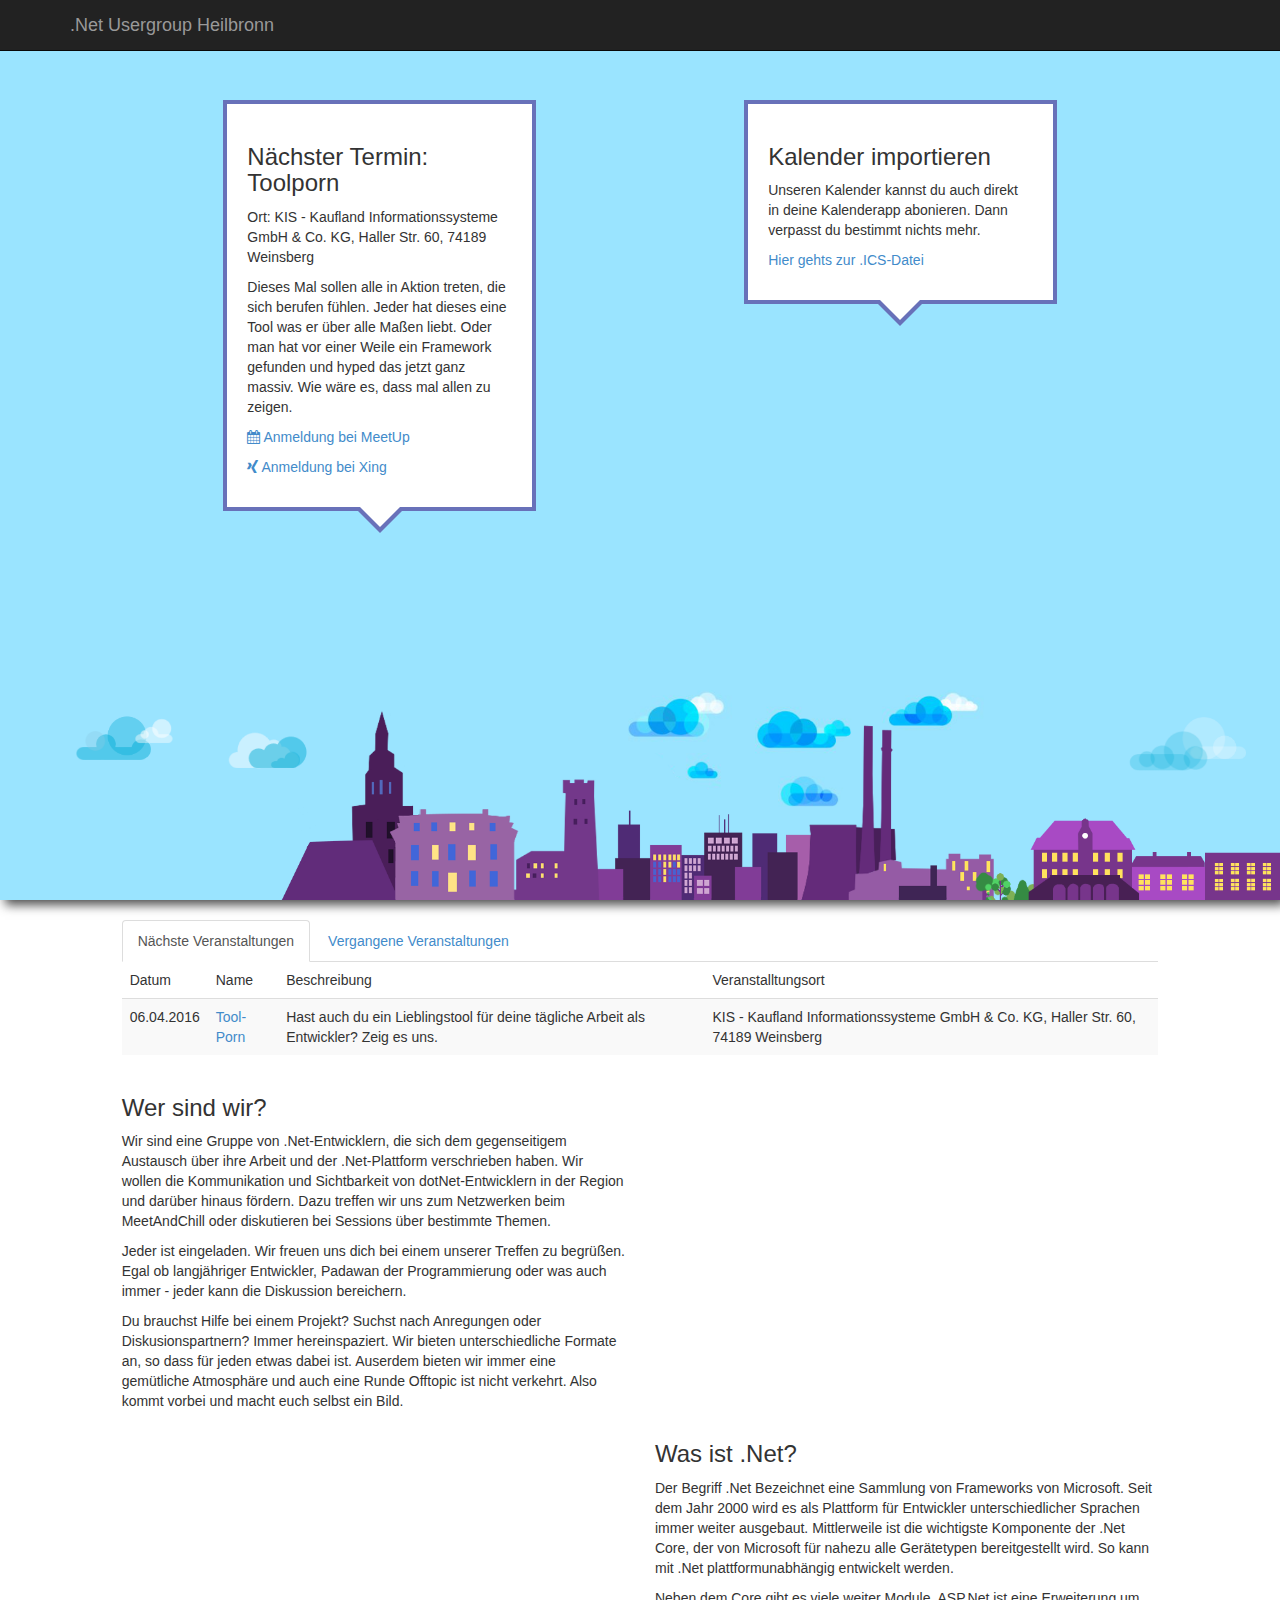
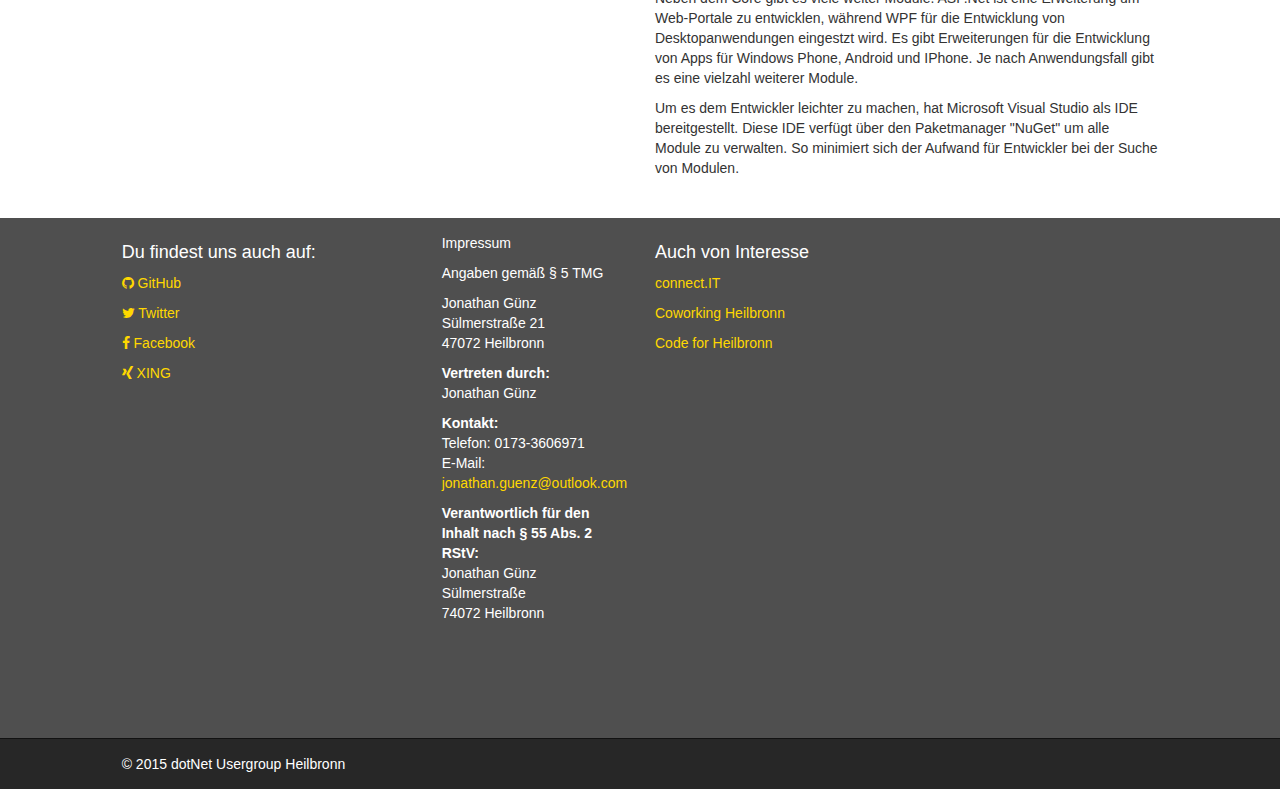
==== index.html @ c29e287c "toolporn" ====
<!DOCTYPE html>
<!-- saved from url=(0020)http://hn-dotnet.de/ -->
<html>
    <head>
        <meta http-equiv="Content-Type" content="text/html; charset=UTF-8">
        <meta charset="utf-8">
        <meta name="viewport" content="width=device-width">
        
        <title>hndotnet - Home Page</title>
    
        <link href="css/styles.css" rel="stylesheet" />
        <link href="css/font-awesome.min.css" rel="stylesheet" />
    </head>
    <body style="max-width: 100%;">
        <div class="navbar navbar-inverse navbar-fixed-top">
            <div class="container">
                <div class="navbar-header">
                    <a class="navbar-brand" href="http://hn-dotnet.de/">.Net Usergroup Heilbronn</a>
                </div>
                <div class="navbar-collapse collapse">
                    
                </div>
            </div>
        </div>
        <div class="container-fluid body-content">
            <div class="row">
                <div class="col-md-12 bg-lightBlue full-height header" style="height: 936px;">
                    <div class="row">
                        <div class="arrow_box col-md-offset-2 col-md-3">
                            <h3>Nächster Termin: Toolporn</h3>
                            <p>Ort: KIS - Kaufland Informationssysteme GmbH & Co. KG, Haller Str. 60, 74189 Weinsberg</p>
                            <p>
                                Dieses Mal sollen alle in Aktion treten, die sich berufen fühlen. Jeder hat dieses eine Tool was er über alle Maßen liebt. 
                                Oder man hat vor einer Weile ein Framework gefunden und hyped das jetzt ganz massiv. Wie wäre es, dass mal allen zu zeigen.
                            </p>
                            <p><a href="http://www.meetup.com/de-DE/dotNet-Usergroup-Heilbronn/events/229341590/"> <i class="fa fa-calendar"></i> Anmeldung bei MeetUp</a></p>
                            <p><a href="#"> <i class="fa fa-xing"></i> Anmeldung bei Xing</a></p>
                        </div>
                        
                        
                        <div class="arrow_box col-md-offset-2 col-md-3">
                            <h3>Kalender importieren</h3>
                            <p>Unseren Kalender kannst du auch direkt in deine Kalenderapp abonieren. Dann verpasst du bestimmt nichts mehr.</p>
                            <p><a href="events.ics">Hier gehts zur .ICS-Datei</a></p>
                        </div>
                        
                    </div>
                </div>
            </div>

            <div class="row">
                <div class="col-md-10 col-md-offset-1">
                    <br />
                    <ul class="nav nav-tabs" style="cursor: pointer;">
                        <li id="tabComming" class="active"><a onclick="$('#comming').show();$('#passed').hide(); $('#tabComming').toggleClass('active'); $('#tabPassed').toggleClass('active');">Nächste Veranstaltungen</a></li>
                        <li id="tabPassed"><a onclick="$('#comming').hide();$('#passed').show(); $('#tabComming').toggleClass('active'); $('#tabPassed').toggleClass('active');">Vergangene Veranstaltungen</a></li>
                    </ul>
                    
                    <table class="table table-striped" id="comming">
                        <thead>
                            <tr>
                                <td>Datum</td>
                                <td>Name</td>
                                <td>Beschreibung</td>
                                <td>Veranstalltungsort</td>
                            </tr>
                        </thead>
                        <tbody>
                            <tr>
                                <td>06.04.2016</td>
                                <td><a href="/events/160413/">Tool-Porn</a></td>
                                <td>Hast auch du ein Lieblingstool für deine tägliche Arbeit als Entwickler? Zeig es uns.</td>
                                <td>KIS - Kaufland Informationssysteme GmbH & Co. KG, Haller Str. 60, 74189 Weinsberg</td>
                            </tr>
                        </tbody>
                    </table>
                    
                    
                    <table class="table table-striped" id="passed" style="display: none;">
                        <thead>
                            <tr>
                                <td>Datum</td>
                                <td>Name</td>
                                <td>Beschreibung</td>
                                <td>Veranstalltungsort</td>
                            </tr>
                        </thead>
                        <tbody>
                            <tr>
                                <td>01.03.2016</td>
                                <td><a href="http://hn-dotnet.de/events/20150301-MeetAndChill/">MeetAndChill Gadgetabend </a></td>
                                <td>Cooles neues Gadget? Dann zeig her! In gemühtlicher Atmosphäre mal das Spielzeug vergleichen.</td>
                                <td>Irish Pub Lammgasse</td>
                            </tr>
                            <tr>
                                <td>03.02.2016</td>
                                <td><a href="/events/160203-stefan-dirschnabe-Flow-Based-Development-Event-Based-Componentsl.html">
                                Flow Based Development / Event Based Components</a></td>
                                <td>Referent: Stefan Dirschnabel (<a href="http://codelution.de/">codelution.de</a> - <a href="https://www.xing.com/profile/Stefan_Dirschnabel"><i class="fa fa-xing"></i> Xing</a>)</td>
                                <td>KIS - Kaufland Informationssysteme GmbH & Co. KG, Haller Str. 60, 74189 Weinsberg</td>
                            </tr>
                            <tr>
                                <td>05.01.2016</td>
                                <td><a href="http://hn-dotnet.de/events/20160105-MeetAndChill/">Meet And Chill</a></td>
                                <td>Ein lockeres Treffen mit spontanen Diskussionen rund um .Net und den Alltag. Jeder ist eingeladen.</td>
                                <td>Irish Pub Lammgasse</td>
                            </tr>
                            <tr>
                                <td>02.12.2015</td>
                                <td><a href="#">Live-Session WebAPI (2.0)</a></td>
                                <td>Wir wollen uns Microsofts WebAPI 2.0 einmal ansehen. Dazu wollen wir unser Portal von der letzten Session weiterentwickeln und als Webapp umsetzten. Der Fokus liegt dabei auf einer einfachen REST API und einem schmalen Frontend mit jQuery und Knockout.</td>
                                <td>Coworking Heilbronn e.V.</td>
                            </tr>
                        </tbody>
                    </table>
                </div>
            </div>
            
            <!--
            <div class="row" style="background: #0072c6; color: #fff; padding-top: 15px; padding-bottom: 15px;">
                <div class="col-md-5 col-md-offset-1">
                    <h3>Veranstaltungshinweis - Microsoft Azure Tour</h3>
                    <p>
                        Die Microsoft Azure Tour ist eine kostenlose eintägige Veranstaltung für IT-Professionals und Entwickler.
                    </p>
                    <p>
                        <a href="https://microsoft.eventcore.com/azuretour/frankfurt/auth/login#/" style="color:#fff;"><i class="fa fa-arrow-right"></i> Hier registrieren.</a>
                    </p>
                    <p>
                        <span style="font-weight: bold;">Ort: </span> Messe Frankfurt, Ludwig-Erhard-Anlage 1, 60327 Frankfurt am Main<br />
                        <span style="font-weight: bold;">Zeit: </span> 26. 2. 2016, ab 7:30 Uhr<br />
                        <a href="http://binged.it/1P6LPzj" style="color:#fff;"><i class="fa fa-map"></i> Karte anzeigen</a>
                    </p>
                </div>
                <div class="col-md-4">
                    <img src="https://raw.githubusercontent.com/hn-dotnet/hn-dotnet.github.io/master/events/20160226-Azuretour/azuretour.png" />
                </div>
            </div>
            -->
            
            <div class="row">
                <div class="col-md-5 col-md-offset-1">
                    <h3>Wer sind wir?</h3>
                    <p>
                        Wir sind eine Gruppe von .Net-Entwicklern, die sich dem gegenseitigem Austausch über ihre Arbeit und der .Net-Plattform verschrieben haben. Wir wollen die Kommunikation und Sichtbarkeit
                        von dotNet-Entwicklern in der Region und darüber hinaus fördern. Dazu treffen wir uns zum Netzwerken beim MeetAndChill oder diskutieren bei Sessions über bestimmte Themen.
                    </p>
                    <p>
                        Jeder ist eingeladen. Wir freuen uns dich bei einem unserer Treffen zu begrüßen. Egal ob langjähriger Entwickler, Padawan der Programmierung oder was auch immer - jeder kann die Diskussion bereichern.
                    </p>
                    <p>
                        Du brauchst Hilfe bei einem Projekt? Suchst nach Anregungen oder Diskusionspartnern? Immer hereinspaziert. Wir bieten unterschiedliche Formate an, so dass für jeden etwas dabei ist.
                        Auserdem bieten wir immer eine gemütliche Atmosphäre und auch eine Runde Offtopic ist nicht verkehrt. Also kommt vorbei und macht euch selbst ein Bild.
                    </p>
                </div>
                <div class="col-md-4 col-md-offset-1">
            
                </div>
            </div>
            
            <div class="row">
                <div class="col-md-4 col-md-offset-1">
                    
                </div>
                <div class="col-md-5 col-md-offset-1">
                    <h3>Was ist .Net?</h3>
                    <p>
                        Der Begriff .Net Bezeichnet eine Sammlung von Frameworks von Microsoft. Seit dem Jahr 2000 wird es als Plattform für Entwickler unterschiedlicher
                        Sprachen immer weiter ausgebaut. Mittlerweile ist die wichtigste Komponente der .Net Core, der von Microsoft für nahezu alle Gerätetypen
                        bereitgestellt wird. So kann mit .Net plattformunabhängig entwickelt werden.
                    </p>
                    <p>
                        Neben dem Core gibt es viele weiter Module. ASP.Net ist eine Erweiterung um Web-Portale zu entwicklen, während WPF für die Entwicklung von
                        Desktopanwendungen eingestzt wird. Es gibt Erweiterungen für die Entwicklung von Apps für Windows Phone, Android und IPhone. Je nach Anwendungsfall
                        gibt es eine vielzahl weiterer Module.
                    </p>
                    <p>
                        Um es dem Entwickler leichter zu machen, hat Microsoft Visual Studio als IDE bereitgestellt. Diese IDE verfügt über den
                        Paketmanager "NuGet" um alle Module zu verwalten. So minimiert sich der Aufwand für Entwickler bei der Suche von Modulen.
                    </p>
                </div>
            </div>
            
            <footer class="bg-darkGray footer">
                <div class="container-fluid">
                    <div class="row" style="margin: 0;">
                    <div class="col-md-3 col-lg-offset-1">
                        <h4>Du findest uns auch auf:</h4>
                        <p><a href="https://github.com/orgs/hn-dotnet"><i class="fa fa-github"></i> GitHub</a></p>
                        <p><a href="https://twitter.com/hndnug"><i class="fa fa-twitter"></i> Twitter</a></p>
                        <p><a href=""><i class="fa fa-facebook"></i> Facebook</a></p>
                        <p><a href="https://www.xing.com/communities/groups/dotnet-usergroup-heilbronn-e9a6-1083066"><i class="fa fa-xing"></i> XING</a></p>
                    </div>
    
                    <div class="col-md-2">
                        <p>Impressum</p>
                                <div class="row">
                                    <div class="impressum">
                                        <p>Angaben gemäß § 5 TMG</p><p>
                                            Jonathan Günz <br>
                                            Sülmerstraße 21<br>
                                            47072 Heilbronn <br>
                                        </p><p>
                                            <strong>Vertreten durch: </strong><br>
                                            Jonathan Günz<br>
                                        </p><p>
                                            <strong>Kontakt:</strong> <br>
                                            Telefon: 0173-3606971<br>
                                            E-Mail: <a href="mailto:jonathan.guenz@outlook.com">jonathan.guenz@outlook.com</a><br>
                                        </p><p>
                                            <strong>Verantwortlich für den Inhalt nach § 55 Abs. 2 RStV:</strong><br>
                                            Jonathan Günz <br>
                                            Sülmerstraße<br>
                                            74072 Heilbronn <br>
                                        </p>
                                    </div>
                                </div>
                                
                    </div>
    
                    <div class="col-md-2">
                        <h4>Auch von Interesse</h4>
                        <p><a href="http://connect-it.hn/">connect.IT</a></p>
                        <p><a href="http://coworking-heilbronn.org/">Coworking Heilbronn</a></p>
                        <p><a href="http://codefor.de/en/heilbronn/">Code for Heilbronn</a></p>
                    </div>
    
                    <div class="col-md-3">
                        <iframe id="twitter-widget-0" scrolling="no" frameborder="0" allowtransparency="true" allowfullscreen="true" class="twitter-timeline twitter-timeline-rendered" style="position: static; visibility: visible; display: inline-block; width: 100%; height: 500px; padding: 0px; border: none; max-width: 520px; min-width: 180px; margin-top: 0px; margin-bottom: 0px; min-height: 200px;" data-widget-id="656119082408878080" data-user-id="3087162135" title="Twitter Timeline"></iframe>
                        <script>!function(d,s,id){var js,fjs=d.getElementsByTagName(s)[0],p=/^http:/.test(d.location)?'http':'https';if(!d.getElementById(id)){js=d.createElement(s);js.id=id;js.src=p+"://platform.twitter.com/widgets.js";fjs.parentNode.insertBefore(js,fjs);}}(document,"script","twitter-wjs");</script>
                    </div>
                </div>
                    <div class="row" style="margin: 0;border-top:solid 1px #121212; background-color:#272727; padding: 15px 0px 15px 0px;">
                    <div class="col-md-10 col-md-offset-1">
                        © 2015 dotNet Usergroup Heilbronn
                    </div>
                </div>
                </div>
            </footer>
        </div>

    <script src="js/jquery.js"></script>

    <script src="js/knockout.js"></script>

    <script src="js/bootstrap.js"></script>


    <script>
        $(document).ready(function()
        {
            $(".full-height").height($(window).height()-100);
        })
    </script>
    
    <script>
  (function(i,s,o,g,r,a,m){i['GoogleAnalyticsObject']=r;i[r]=i[r]||function(){
  (i[r].q=i[r].q||[]).push(arguments)},i[r].l=1*new Date();a=s.createElement(o),
  m=s.getElementsByTagName(o)[0];a.async=1;a.src=g;m.parentNode.insertBefore(a,m)
  })(window,document,'script','//www.google-analytics.com/analytics.js','ga');

  ga('create', 'UA-62280697-1', 'auto');
  ga('send', 'pageview');

</script>
    
    </body>
</html>
---- css/styles.css ----
article,aside,details,figcaption,figure,footer,header,hgroup,main,nav,section,summary{display:block}audio,canvas,video{display:inline-block}audio:not([controls]){display:none;height:0}[hidden]{display:none}html{font-family:sans-serif;-webkit-text-size-adjust:100%;-ms-text-size-adjust:100%}body{margin:0}a:focus{outline:thin dotted}a:active,a:hover{outline:0}h1{margin:.67em 0;font-size:2em}abbr[title]{border-bottom:1px dotted}b,strong{font-weight:bold}dfn{font-style:italic}hr{height:0;-moz-box-sizing:content-box;box-sizing:content-box}mark{color:#000;background:#ff0}code,kbd,pre,samp{font-family:monospace,serif;font-size:1em}pre{white-space:pre-wrap}q{quotes:"“" "”" "‘" "’"}small{font-size:80%}sub,sup{position:relative;font-size:75%;line-height:0;vertical-align:baseline}sup{top:-.5em}sub{bottom:-.25em}img{border:0}svg:not(:root){overflow:hidden}figure{margin:0}fieldset{padding:.35em .625em .75em;margin:0 2px;border:1px solid silver}legend{padding:0;border:0}button,input,select,textarea{margin:0;font-family:inherit;font-size:100%}button,input{line-height:normal}button,select{text-transform:none}button,html input[type="button"],input[type="reset"],input[type="submit"]{cursor:pointer;-webkit-appearance:button}button[disabled],html input[disabled]{cursor:default}input[type="checkbox"],input[type="radio"]{padding:0;box-sizing:border-box}input[type="search"]{-webkit-box-sizing:content-box;-moz-box-sizing:content-box;box-sizing:content-box;-webkit-appearance:textfield}input[type="search"]::-webkit-search-cancel-button,input[type="search"]::-webkit-search-decoration{-webkit-appearance:none}button::-moz-focus-inner,input::-moz-focus-inner{padding:0;border:0}textarea{overflow:auto;vertical-align:top}table{border-collapse:collapse;border-spacing:0}@media print{*{color:#000!important;text-shadow:none!important;background:transparent!important;box-shadow:none!important}a,a:visited{text-decoration:underline}a[href]:after{content:" (" attr(href) ")"}abbr[title]:after{content:" (" attr(title) ")"}.ir a:after,a[href^="javascript:"]:after,a[href^="#"]:after{content:""}pre,blockquote{border:1px solid #999;page-break-inside:avoid}thead{display:table-header-group}tr,img{page-break-inside:avoid}img{max-width:100%!important}@page{margin:2cm .5cm}p,h2,h3{orphans:3;widows:3}h2,h3{page-break-after:avoid}.navbar{display:none}.table td,.table th{background-color:#fff!important}.btn>.caret,.dropup>.btn>.caret{border-top-color:#000!important}.label{border:1px solid #000}.table{border-collapse:collapse!important}.table-bordered th,.table-bordered td{border:1px solid #ddd!important}}*,*:before,*:after{-webkit-box-sizing:border-box;-moz-box-sizing:border-box;box-sizing:border-box}html{font-size:62.5%;-webkit-tap-highlight-color:rgba(0,0,0,0)}body{font-family:"Helvetica Neue",Helvetica,Arial,sans-serif;font-size:14px;line-height:1.428571429;color:#333;background-color:#fff}input,button,select,textarea{font-family:inherit;font-size:inherit;line-height:inherit}button,input,select[multiple],textarea{background-image:none}a{color:#428bca;text-decoration:none}a:hover,a:focus{color:#2a6496;text-decoration:underline}a:focus{outline:thin dotted #333;outline:5px auto -webkit-focus-ring-color;outline-offset:-2px}img{vertical-align:middle}.img-responsive{display:block;height:auto;max-width:100%}.img-rounded{border-radius:6px}.img-thumbnail{display:inline-block;height:auto;max-width:100%;padding:4px;line-height:1.428571429;background-color:#fff;border:1px solid #ddd;border-radius:4px;-webkit-transition:all .2s ease-in-out;transition:all .2s ease-in-out}.img-circle{border-radius:50%}hr{margin-top:20px;margin-bottom:20px;border:0;border-top:1px solid #eee}.sr-only{position:absolute;width:1px;height:1px;padding:0;margin:-1px;overflow:hidden;clip:rect(0 0 0 0);border:0}p{margin:0 0 10px}.lead{margin-bottom:20px;font-size:16.099999999999998px;font-weight:200;line-height:1.4}@media(min-width:768px){.lead{font-size:21px}}small{font-size:85%}cite{font-style:normal}.text-muted{color:#999}.text-primary{color:#428bca}.text-warning{color:#c09853}.text-danger{color:#b94a48}.text-success{color:#468847}.text-info{color:#3a87ad}.text-left{text-align:left}.text-right{text-align:right}.text-center{text-align:center}h1,h2,h3,h4,h5,h6,.h1,.h2,.h3,.h4,.h5,.h6{font-family:"Helvetica Neue",Helvetica,Arial,sans-serif;font-weight:500;line-height:1.1}h1 small,h2 small,h3 small,h4 small,h5 small,h6 small,.h1 small,.h2 small,.h3 small,.h4 small,.h5 small,.h6 small{font-weight:normal;line-height:1;color:#999}h1,h2,h3{margin-top:20px;margin-bottom:10px}h4,h5,h6{margin-top:10px;margin-bottom:10px}h1,.h1{font-size:36px}h2,.h2{font-size:30px}h3,.h3{font-size:24px}h4,.h4{font-size:18px}h5,.h5{font-size:14px}h6,.h6{font-size:12px}h1 small,.h1 small{font-size:24px}h2 small,.h2 small{font-size:18px}h3 small,.h3 small,h4 small,.h4 small{font-size:14px}.page-header{padding-bottom:9px;margin:40px 0 20px;border-bottom:1px solid #eee}ul,ol{margin-top:0;margin-bottom:10px}ul ul,ol ul,ul ol,ol ol{margin-bottom:0}.list-unstyled{padding-left:0;list-style:none}.list-inline{padding-left:0;list-style:none}.list-inline>li{display:inline-block;padding-right:5px;padding-left:5px}dl{margin-bottom:20px}dt,dd{line-height:1.428571429}dt{font-weight:bold}dd{margin-left:0}@media(min-width:768px){.dl-horizontal dt{float:left;width:160px;overflow:hidden;clear:left;text-align:right;text-overflow:ellipsis;white-space:nowrap}.dl-horizontal dd{margin-left:180px}.dl-horizontal dd:before,.dl-horizontal dd:after{display:table;content:" "}.dl-horizontal dd:after{clear:both}.dl-horizontal dd:before,.dl-horizontal dd:after{display:table;content:" "}.dl-horizontal dd:after{clear:both}}abbr[title],abbr[data-original-title]{cursor:help;border-bottom:1px dotted #999}abbr.initialism{font-size:90%;text-transform:uppercase}blockquote{padding:10px 20px;margin:0 0 20px;border-left:5px solid #eee}blockquote p{font-size:17.5px;font-weight:300;line-height:1.25}blockquote p:last-child{margin-bottom:0}blockquote small{display:block;line-height:1.428571429;color:#999}blockquote small:before{content:'— '}blockquote.pull-right{padding-right:15px;padding-left:0;border-right:5px solid #eee;border-left:0}blockquote.pull-right p,blockquote.pull-right small{text-align:right}blockquote.pull-right small:before{content:''}blockquote.pull-right small:after{content:' —'}q:before,q:after,blockquote:before,blockquote:after{content:""}address{display:block;margin-bottom:20px;font-style:normal;line-height:1.428571429}code,pre{font-family:Monaco,Menlo,Consolas,"Courier New",monospace}code{padding:2px 4px;font-size:90%;color:#c7254e;white-space:nowrap;background-color:#f9f2f4;border-radius:4px}pre{display:block;padding:9.5px;margin:0 0 10px;font-size:13px;line-height:1.428571429;color:#333;word-break:break-all;word-wrap:break-word;background-color:#f5f5f5;border:1px solid #ccc;border-radius:4px}pre.prettyprint{margin-bottom:20px}pre code{padding:0;font-size:inherit;color:inherit;white-space:pre-wrap;background-color:transparent;border:0}.pre-scrollable{max-height:340px;overflow-y:scroll}.container{padding-right:15px;padding-left:15px;margin-right:auto;margin-left:auto}.container:before,.container:after{display:table;content:" "}.container:after{clear:both}.container:before,.container:after{display:table;content:" "}.container:after{clear:both}.row{}.row:before,.row:after{display:table;content:" "}.row:after{clear:both}.row:before,.row:after{display:table;content:" "}.row:after{clear:both}.col-xs-1,.col-xs-2,.col-xs-3,.col-xs-4,.col-xs-5,.col-xs-6,.col-xs-7,.col-xs-8,.col-xs-9,.col-xs-10,.col-xs-11,.col-xs-12,.col-sm-1,.col-sm-2,.col-sm-3,.col-sm-4,.col-sm-5,.col-sm-6,.col-sm-7,.col-sm-8,.col-sm-9,.col-sm-10,.col-sm-11,.col-sm-12,.col-md-1,.col-md-2,.col-md-3,.col-md-4,.col-md-5,.col-md-6,.col-md-7,.col-md-8,.col-md-9,.col-md-10,.col-md-11,.col-md-12,.col-lg-1,.col-lg-2,.col-lg-3,.col-lg-4,.col-lg-5,.col-lg-6,.col-lg-7,.col-lg-8,.col-lg-9,.col-lg-10,.col-lg-11,.col-lg-12{position:relative;min-height:1px;padding-right:15px;padding-left:15px}.col-xs-1,.col-xs-2,.col-xs-3,.col-xs-4,.col-xs-5,.col-xs-6,.col-xs-7,.col-xs-8,.col-xs-9,.col-xs-10,.col-xs-11{float:left}.col-xs-1{width:8.333333333333332%}.col-xs-2{width:16.666666666666664%}.col-xs-3{width:25%}.col-xs-4{width:33.33333333333333%}.col-xs-5{width:41.66666666666667%}.col-xs-6{width:50%}.col-xs-7{width:58.333333333333336%}.col-xs-8{width:66.66666666666666%}.col-xs-9{width:75%}.col-xs-10{width:83.33333333333334%}.col-xs-11{width:91.66666666666666%}.col-xs-12{width:100%}@media(min-width:768px){.container{max-width:750px}.col-sm-1,.col-sm-2,.col-sm-3,.col-sm-4,.col-sm-5,.col-sm-6,.col-sm-7,.col-sm-8,.col-sm-9,.col-sm-10,.col-sm-11{float:left}.col-sm-1{width:8.333333333333332%}.col-sm-2{width:16.666666666666664%}.col-sm-3{width:25%}.col-sm-4{width:33.33333333333333%}.col-sm-5{width:41.66666666666667%}.col-sm-6{width:50%}.col-sm-7{width:58.333333333333336%}.col-sm-8{width:66.66666666666666%}.col-sm-9{width:75%}.col-sm-10{width:83.33333333333334%}.col-sm-11{width:91.66666666666666%}.col-sm-12{width:100%}.col-sm-push-1{left:8.333333333333332%}.col-sm-push-2{left:16.666666666666664%}.col-sm-push-3{left:25%}.col-sm-push-4{left:33.33333333333333%}.col-sm-push-5{left:41.66666666666667%}.col-sm-push-6{left:50%}.col-sm-push-7{left:58.333333333333336%}.col-sm-push-8{left:66.66666666666666%}.col-sm-push-9{left:75%}.col-sm-push-10{left:83.33333333333334%}.col-sm-push-11{left:91.66666666666666%}.col-sm-pull-1{right:8.333333333333332%}.col-sm-pull-2{right:16.666666666666664%}.col-sm-pull-3{right:25%}.col-sm-pull-4{right:33.33333333333333%}.col-sm-pull-5{right:41.66666666666667%}.col-sm-pull-6{right:50%}.col-sm-pull-7{right:58.333333333333336%}.col-sm-pull-8{right:66.66666666666666%}.col-sm-pull-9{right:75%}.col-sm-pull-10{right:83.33333333333334%}.col-sm-pull-11{right:91.66666666666666%}.col-sm-offset-1{margin-left:8.333333333333332%}.col-sm-offset-2{margin-left:16.666666666666664%}.col-sm-offset-3{margin-left:25%}.col-sm-offset-4{margin-left:33.33333333333333%}.col-sm-offset-5{margin-left:41.66666666666667%}.col-sm-offset-6{margin-left:50%}.col-sm-offset-7{margin-left:58.333333333333336%}.col-sm-offset-8{margin-left:66.66666666666666%}.col-sm-offset-9{margin-left:75%}.col-sm-offset-10{margin-left:83.33333333333334%}.col-sm-offset-11{margin-left:91.66666666666666%}}@media(min-width:992px){.container{max-width:970px}.col-md-1,.col-md-2,.col-md-3,.col-md-4,.col-md-5,.col-md-6,.col-md-7,.col-md-8,.col-md-9,.col-md-10,.col-md-11{float:left}.col-md-1{width:8.333333333333332%}.col-md-2{width:16.666666666666664%}.col-md-3{width:25%}.col-md-4{width:33.33333333333333%}.col-md-5{width:41.66666666666667%}.col-md-6{width:50%}.col-md-7{width:58.333333333333336%}.col-md-8{width:66.66666666666666%}.col-md-9{width:75%}.col-md-10{width:83.33333333333334%}.col-md-11{width:91.66666666666666%}.col-md-12{width:100%}.col-md-push-0{left:auto}.col-md-push-1{left:8.333333333333332%}.col-md-push-2{left:16.666666666666664%}.col-md-push-3{left:25%}.col-md-push-4{left:33.33333333333333%}.col-md-push-5{left:41.66666666666667%}.col-md-push-6{left:50%}.col-md-push-7{left:58.333333333333336%}.col-md-push-8{left:66.66666666666666%}.col-md-push-9{left:75%}.col-md-push-10{left:83.33333333333334%}.col-md-push-11{left:91.66666666666666%}.col-md-pull-0{right:auto}.col-md-pull-1{right:8.333333333333332%}.col-md-pull-2{right:16.666666666666664%}.col-md-pull-3{right:25%}.col-md-pull-4{right:33.33333333333333%}.col-md-pull-5{right:41.66666666666667%}.col-md-pull-6{right:50%}.col-md-pull-7{right:58.333333333333336%}.col-md-pull-8{right:66.66666666666666%}.col-md-pull-9{right:75%}.col-md-pull-10{right:83.33333333333334%}.col-md-pull-11{right:91.66666666666666%}.col-md-offset-0{margin-left:0}.col-md-offset-1{margin-left:8.333333333333332%}.col-md-offset-2{margin-left:16.666666666666664%}.col-md-offset-3{margin-left:25%}.col-md-offset-4{margin-left:33.33333333333333%}.col-md-offset-5{margin-left:41.66666666666667%}.col-md-offset-6{margin-left:50%}.col-md-offset-7{margin-left:58.333333333333336%}.col-md-offset-8{margin-left:66.66666666666666%}.col-md-offset-9{margin-left:75%}.col-md-offset-10{margin-left:83.33333333333334%}.col-md-offset-11{margin-left:91.66666666666666%}}@media(min-width:1200px){.container{max-width:1170px}.col-lg-1,.col-lg-2,.col-lg-3,.col-lg-4,.col-lg-5,.col-lg-6,.col-lg-7,.col-lg-8,.col-lg-9,.col-lg-10,.col-lg-11{float:left}.col-lg-1{width:8.333333333333332%}.col-lg-2{width:16.666666666666664%}.col-lg-3{width:25%}.col-lg-4{width:33.33333333333333%}.col-lg-5{width:41.66666666666667%}.col-lg-6{width:50%}.col-lg-7{width:58.333333333333336%}.col-lg-8{width:66.66666666666666%}.col-lg-9{width:75%}.col-lg-10{width:83.33333333333334%}.col-lg-11{width:91.66666666666666%}.col-lg-12{width:100%}.col-lg-push-0{left:auto}.col-lg-push-1{left:8.333333333333332%}.col-lg-push-2{left:16.666666666666664%}.col-lg-push-3{left:25%}.col-lg-push-4{left:33.33333333333333%}.col-lg-push-5{left:41.66666666666667%}.col-lg-push-6{left:50%}.col-lg-push-7{left:58.333333333333336%}.col-lg-push-8{left:66.66666666666666%}.col-lg-push-9{left:75%}.col-lg-push-10{left:83.33333333333334%}.col-lg-push-11{left:91.66666666666666%}.col-lg-pull-0{right:auto}.col-lg-pull-1{right:8.333333333333332%}.col-lg-pull-2{right:16.666666666666664%}.col-lg-pull-3{right:25%}.col-lg-pull-4{right:33.33333333333333%}.col-lg-pull-5{right:41.66666666666667%}.col-lg-pull-6{right:50%}.col-lg-pull-7{right:58.333333333333336%}.col-lg-pull-8{right:66.66666666666666%}.col-lg-pull-9{right:75%}.col-lg-pull-10{right:83.33333333333334%}.col-lg-pull-11{right:91.66666666666666%}.col-lg-offset-0{margin-left:0}.col-lg-offset-1{margin-left:8.333333333333332%}.col-lg-offset-2{margin-left:16.666666666666664%}.col-lg-offset-3{margin-left:25%}.col-lg-offset-4{margin-left:33.33333333333333%}.col-lg-offset-5{margin-left:41.66666666666667%}.col-lg-offset-6{margin-left:50%}.col-lg-offset-7{margin-left:58.333333333333336%}.col-lg-offset-8{margin-left:66.66666666666666%}.col-lg-offset-9{margin-left:75%}.col-lg-offset-10{margin-left:83.33333333333334%}.col-lg-offset-11{margin-left:91.66666666666666%}}table{max-width:100%;background-color:transparent}th{text-align:left}.table{width:100%;margin-bottom:20px}.table thead>tr>th,.table tbody>tr>th,.table tfoot>tr>th,.table thead>tr>td,.table tbody>tr>td,.table tfoot>tr>td{padding:8px;line-height:1.428571429;vertical-align:top;border-top:1px solid #ddd}.table thead>tr>th{vertical-align:bottom;border-bottom:2px solid #ddd}.table caption+thead tr:first-child th,.table colgroup+thead tr:first-child th,.table thead:first-child tr:first-child th,.table caption+thead tr:first-child td,.table colgroup+thead tr:first-child td,.table thead:first-child tr:first-child td{border-top:0}.table tbody+tbody{border-top:2px solid #ddd}.table .table{background-color:#fff}.table-condensed thead>tr>th,.table-condensed tbody>tr>th,.table-condensed tfoot>tr>th,.table-condensed thead>tr>td,.table-condensed tbody>tr>td,.table-condensed tfoot>tr>td{padding:5px}.table-bordered{border:1px solid #ddd}.table-bordered>thead>tr>th,.table-bordered>tbody>tr>th,.table-bordered>tfoot>tr>th,.table-bordered>thead>tr>td,.table-bordered>tbody>tr>td,.table-bordered>tfoot>tr>td{border:1px solid #ddd}.table-bordered>thead>tr>th,.table-bordered>thead>tr>td{border-bottom-width:2px}.table-striped>tbody>tr:nth-child(odd)>td,.table-striped>tbody>tr:nth-child(odd)>th{background-color:#f9f9f9}.table-hover>tbody>tr:hover>td,.table-hover>tbody>tr:hover>th{background-color:#f5f5f5}table col[class*="col-"]{display:table-column;float:none}table td[class*="col-"],table th[class*="col-"]{display:table-cell;float:none}.table>thead>tr>td.active,.table>tbody>tr>td.active,.table>tfoot>tr>td.active,.table>thead>tr>th.active,.table>tbody>tr>th.active,.table>tfoot>tr>th.active,.table>thead>tr.active>td,.table>tbody>tr.active>td,.table>tfoot>tr.active>td,.table>thead>tr.active>th,.table>tbody>tr.active>th,.table>tfoot>tr.active>th{background-color:#f5f5f5}.table>thead>tr>td.success,.table>tbody>tr>td.success,.table>tfoot>tr>td.success,.table>thead>tr>th.success,.table>tbody>tr>th.success,.table>tfoot>tr>th.success,.table>thead>tr.success>td,.table>tbody>tr.success>td,.table>tfoot>tr.success>td,.table>thead>tr.success>th,.table>tbody>tr.success>th,.table>tfoot>tr.success>th{background-color:#dff0d8;border-color:#d6e9c6}.table-hover>tbody>tr>td.success:hover,.table-hover>tbody>tr>th.success:hover,.table-hover>tbody>tr.success:hover>td{background-color:#d0e9c6;border-color:#c9e2b3}.table>thead>tr>td.danger,.table>tbody>tr>td.danger,.table>tfoot>tr>td.danger,.table>thead>tr>th.danger,.table>tbody>tr>th.danger,.table>tfoot>tr>th.danger,.table>thead>tr.danger>td,.table>tbody>tr.danger>td,.table>tfoot>tr.danger>td,.table>thead>tr.danger>th,.table>tbody>tr.danger>th,.table>tfoot>tr.danger>th{background-color:#f2dede;border-color:#eed3d7}.table-hover>tbody>tr>td.danger:hover,.table-hover>tbody>tr>th.danger:hover,.table-hover>tbody>tr.danger:hover>td{background-color:#ebcccc;border-color:#e6c1c7}.table>thead>tr>td.warning,.table>tbody>tr>td.warning,.table>tfoot>tr>td.warning,.table>thead>tr>th.warning,.table>tbody>tr>th.warning,.table>tfoot>tr>th.warning,.table>thead>tr.warning>td,.table>tbody>tr.warning>td,.table>tfoot>tr.warning>td,.table>thead>tr.warning>th,.table>tbody>tr.warning>th,.table>tfoot>tr.warning>th{background-color:#fcf8e3;border-color:#fbeed5}.table-hover>tbody>tr>td.warning:hover,.table-hover>tbody>tr>th.warning:hover,.table-hover>tbody>tr.warning:hover>td{background-color:#faf2cc;border-color:#f8e5be}@media(max-width:768px){.table-responsive{width:100%;margin-bottom:15px;overflow-x:scroll;overflow-y:hidden;border:1px solid #ddd}.table-responsive>.table{margin-bottom:0;background-color:#fff}.table-responsive>.table>thead>tr>th,.table-responsive>.table>tbody>tr>th,.table-responsive>.table>tfoot>tr>th,.table-responsive>.table>thead>tr>td,.table-responsive>.table>tbody>tr>td,.table-responsive>.table>tfoot>tr>td{white-space:nowrap}.table-responsive>.table-bordered{border:0}.table-responsive>.table-bordered>thead>tr>th:first-child,.table-responsive>.table-bordered>tbody>tr>th:first-child,.table-responsive>.table-bordered>tfoot>tr>th:first-child,.table-responsive>.table-bordered>thead>tr>td:first-child,.table-responsive>.table-bordered>tbody>tr>td:first-child,.table-responsive>.table-bordered>tfoot>tr>td:first-child{border-left:0}.table-responsive>.table-bordered>thead>tr>th:last-child,.table-responsive>.table-bordered>tbody>tr>th:last-child,.table-responsive>.table-bordered>tfoot>tr>th:last-child,.table-responsive>.table-bordered>thead>tr>td:last-child,.table-responsive>.table-bordered>tbody>tr>td:last-child,.table-responsive>.table-bordered>tfoot>tr>td:last-child{border-right:0}.table-responsive>.table-bordered>thead>tr:last-child>th,.table-responsive>.table-bordered>tbody>tr:last-child>th,.table-responsive>.table-bordered>tfoot>tr:last-child>th,.table-responsive>.table-bordered>thead>tr:last-child>td,.table-responsive>.table-bordered>tbody>tr:last-child>td,.table-responsive>.table-bordered>tfoot>tr:last-child>td{border-bottom:0}}fieldset{padding:0;margin:0;border:0}legend{display:block;width:100%;padding:0;margin-bottom:20px;font-size:21px;line-height:inherit;color:#333;border:0;border-bottom:1px solid #e5e5e5}label{display:inline-block;margin-bottom:5px;font-weight:bold}input[type="search"]{-webkit-box-sizing:border-box;-moz-box-sizing:border-box;box-sizing:border-box}input[type="radio"],input[type="checkbox"]{margin:4px 0 0;margin-top:1px \9;line-height:normal}input[type="file"]{display:block}select[multiple],select[size]{height:auto}select optgroup{font-family:inherit;font-size:inherit;font-style:inherit}input[type="file"]:focus,input[type="radio"]:focus,input[type="checkbox"]:focus{outline:thin dotted #333;outline:5px auto -webkit-focus-ring-color;outline-offset:-2px}input[type="number"]::-webkit-outer-spin-button,input[type="number"]::-webkit-inner-spin-button{height:auto}.form-control:-moz-placeholder{color:#999}.form-control::-moz-placeholder{color:#999}.form-control:-ms-input-placeholder{color:#999}.form-control::-webkit-input-placeholder{color:#999}.form-control{display:block;width:100%;height:34px;padding:6px 12px;font-size:14px;line-height:1.428571429;color:#555;vertical-align:middle;background-color:#fff;border:1px solid #ccc;border-radius:4px;-webkit-box-shadow:inset 0 1px 1px rgba(0,0,0,.075);box-shadow:inset 0 1px 1px rgba(0,0,0,.075);-webkit-transition:border-color ease-in-out .15s,box-shadow ease-in-out .15s;transition:border-color ease-in-out .15s,box-shadow ease-in-out .15s}.form-control:focus{border-color:#66afe9;outline:0;-webkit-box-shadow:inset 0 1px 1px rgba(0,0,0,.075),0 0 8px rgba(102,175,233,.6);box-shadow:inset 0 1px 1px rgba(0,0,0,.075),0 0 8px rgba(102,175,233,.6)}.form-control[disabled],.form-control[readonly],fieldset[disabled] .form-control{cursor:not-allowed;background-color:#eee}textarea.form-control{height:auto}.form-group{margin-bottom:15px}.radio,.checkbox{display:block;min-height:20px;padding-left:20px;margin-top:10px;margin-bottom:10px;vertical-align:middle}.radio label,.checkbox label{display:inline;margin-bottom:0;font-weight:normal;cursor:pointer}.radio input[type="radio"],.radio-inline input[type="radio"],.checkbox input[type="checkbox"],.checkbox-inline input[type="checkbox"]{float:left;margin-left:-20px}.radio+.radio,.checkbox+.checkbox{margin-top:-5px}.radio-inline,.checkbox-inline{display:inline-block;padding-left:20px;margin-bottom:0;font-weight:normal;vertical-align:middle;cursor:pointer}.radio-inline+.radio-inline,.checkbox-inline+.checkbox-inline{margin-top:0;margin-left:10px}input[type="radio"][disabled],input[type="checkbox"][disabled],.radio[disabled],.radio-inline[disabled],.checkbox[disabled],.checkbox-inline[disabled],fieldset[disabled] input[type="radio"],fieldset[disabled] input[type="checkbox"],fieldset[disabled] .radio,fieldset[disabled] .radio-inline,fieldset[disabled] .checkbox,fieldset[disabled] .checkbox-inline{cursor:not-allowed}.input-sm{height:30px;padding:5px 10px;font-size:12px;line-height:1.5;border-radius:3px}select.input-sm{height:30px;line-height:30px}textarea.input-sm{height:auto}.input-lg{height:45px;padding:10px 16px;font-size:18px;line-height:1.33;border-radius:6px}select.input-lg{height:45px;line-height:45px}textarea.input-lg{height:auto}.has-warning .help-block,.has-warning .control-label{color:#c09853}.has-warning .form-control{border-color:#c09853;-webkit-box-shadow:inset 0 1px 1px rgba(0,0,0,.075);box-shadow:inset 0 1px 1px rgba(0,0,0,.075)}.has-warning .form-control:focus{border-color:#a47e3c;-webkit-box-shadow:inset 0 1px 1px rgba(0,0,0,.075),0 0 6px #dbc59e;box-shadow:inset 0 1px 1px rgba(0,0,0,.075),0 0 6px #dbc59e}.has-warning .input-group-addon{color:#c09853;background-color:#fcf8e3;border-color:#c09853}.has-error .help-block,.has-error .control-label{color:#b94a48}.has-error .form-control{border-color:#b94a48;-webkit-box-shadow:inset 0 1px 1px rgba(0,0,0,.075);box-shadow:inset 0 1px 1px rgba(0,0,0,.075)}.has-error .form-control:focus{border-color:#953b39;-webkit-box-shadow:inset 0 1px 1px rgba(0,0,0,.075),0 0 6px #d59392;box-shadow:inset 0 1px 1px rgba(0,0,0,.075),0 0 6px #d59392}.has-error .input-group-addon{color:#b94a48;background-color:#f2dede;border-color:#b94a48}.has-success .help-block,.has-success .control-label{color:#468847}.has-success .form-control{border-color:#468847;-webkit-box-shadow:inset 0 1px 1px rgba(0,0,0,.075);box-shadow:inset 0 1px 1px rgba(0,0,0,.075)}.has-success .form-control:focus{border-color:#356635;-webkit-box-shadow:inset 0 1px 1px rgba(0,0,0,.075),0 0 6px #7aba7b;box-shadow:inset 0 1px 1px rgba(0,0,0,.075),0 0 6px #7aba7b}.has-success .input-group-addon{color:#468847;background-color:#dff0d8;border-color:#468847}.form-control-static{padding-top:7px;margin-bottom:0}.help-block{display:block;margin-top:5px;margin-bottom:10px;color:#737373}@media(min-width:768px){.form-inline .form-group{display:inline-block;margin-bottom:0;vertical-align:middle}.form-inline .form-control{display:inline-block}.form-inline .radio,.form-inline .checkbox{display:inline-block;padding-left:0;margin-top:0;margin-bottom:0}.form-inline .radio input[type="radio"],.form-inline .checkbox input[type="checkbox"]{float:none;margin-left:0}}.form-horizontal .control-label,.form-horizontal .radio,.form-horizontal .checkbox,.form-horizontal .radio-inline,.form-horizontal .checkbox-inline{padding-top:7px;margin-top:0;margin-bottom:0}.form-horizontal .form-group{margin-right:-15px;margin-left:-15px}.form-horizontal .form-group:before,.form-horizontal .form-group:after{display:table;content:" "}.form-horizontal .form-group:after{clear:both}.form-horizontal .form-group:before,.form-horizontal .form-group:after{display:table;content:" "}.form-horizontal .form-group:after{clear:both}@media(min-width:768px){.form-horizontal .control-label{text-align:right}}.btn{display:inline-block;padding:6px 12px;margin-bottom:0;font-size:14px;font-weight:normal;line-height:1.428571429;text-align:center;white-space:nowrap;vertical-align:middle;cursor:pointer;border:1px solid transparent;border-radius:4px;-webkit-user-select:none;-moz-user-select:none;-ms-user-select:none;-o-user-select:none;user-select:none}.btn:focus{outline:thin dotted #333;outline:5px auto -webkit-focus-ring-color;outline-offset:-2px}.btn:hover,.btn:focus{color:#333;text-decoration:none}.btn:active,.btn.active{background-image:none;outline:0;-webkit-box-shadow:inset 0 3px 5px rgba(0,0,0,.125);box-shadow:inset 0 3px 5px rgba(0,0,0,.125)}.btn.disabled,.btn[disabled],fieldset[disabled] .btn{pointer-events:none;cursor:not-allowed;opacity:.65;filter:alpha(opacity=65);-webkit-box-shadow:none;box-shadow:none}.btn-default{color:#333;background-color:#fff;border-color:#ccc}.btn-default:hover,.btn-default:focus,.btn-default:active,.btn-default.active,.open .dropdown-toggle.btn-default{color:#333;background-color:#ebebeb;border-color:#adadad}.btn-default:active,.btn-default.active,.open .dropdown-toggle.btn-default{background-image:none}.btn-default.disabled,.btn-default[disabled],fieldset[disabled] .btn-default,.btn-default.disabled:hover,.btn-default[disabled]:hover,fieldset[disabled] .btn-default:hover,.btn-default.disabled:focus,.btn-default[disabled]:focus,fieldset[disabled] .btn-default:focus,.btn-default.disabled:active,.btn-default[disabled]:active,fieldset[disabled] .btn-default:active,.btn-default.disabled.active,.btn-default[disabled].active,fieldset[disabled] .btn-default.active{background-color:#fff;border-color:#ccc}.btn-primary{color:#fff;background-color:#428bca;border-color:#357ebd}.btn-primary:hover,.btn-primary:focus,.btn-primary:active,.btn-primary.active,.open .dropdown-toggle.btn-primary{color:#fff;background-color:#3276b1;border-color:#285e8e}.btn-primary:active,.btn-primary.active,.open .dropdown-toggle.btn-primary{background-image:none}.btn-primary.disabled,.btn-primary[disabled],fieldset[disabled] .btn-primary,.btn-primary.disabled:hover,.btn-primary[disabled]:hover,fieldset[disabled] .btn-primary:hover,.btn-primary.disabled:focus,.btn-primary[disabled]:focus,fieldset[disabled] .btn-primary:focus,.btn-primary.disabled:active,.btn-primary[disabled]:active,fieldset[disabled] .btn-primary:active,.btn-primary.disabled.active,.btn-primary[disabled].active,fieldset[disabled] .btn-primary.active{background-color:#428bca;border-color:#357ebd}.btn-warning{color:#fff;background-color:#f0ad4e;border-color:#eea236}.btn-warning:hover,.btn-warning:focus,.btn-warning:active,.btn-warning.active,.open .dropdown-toggle.btn-warning{color:#fff;background-color:#ed9c28;border-color:#d58512}.btn-warning:active,.btn-warning.active,.open .dropdown-toggle.btn-warning{background-image:none}.btn-warning.disabled,.btn-warning[disabled],fieldset[disabled] .btn-warning,.btn-warning.disabled:hover,.btn-warning[disabled]:hover,fieldset[disabled] .btn-warning:hover,.btn-warning.disabled:focus,.btn-warning[disabled]:focus,fieldset[disabled] .btn-warning:focus,.btn-warning.disabled:active,.btn-warning[disabled]:active,fieldset[disabled] .btn-warning:active,.btn-warning.disabled.active,.btn-warning[disabled].active,fieldset[disabled] .btn-warning.active{background-color:#f0ad4e;border-color:#eea236}.btn-danger{color:#fff;background-color:#d9534f;border-color:#d43f3a}.btn-danger:hover,.btn-danger:focus,.btn-danger:active,.btn-danger.active,.open .dropdown-toggle.btn-danger{color:#fff;background-color:#d2322d;border-color:#ac2925}.btn-danger:active,.btn-danger.active,.open .dropdown-toggle.btn-danger{background-image:none}.btn-danger.disabled,.btn-danger[disabled],fieldset[disabled] .btn-danger,.btn-danger.disabled:hover,.btn-danger[disabled]:hover,fieldset[disabled] .btn-danger:hover,.btn-danger.disabled:focus,.btn-danger[disabled]:focus,fieldset[disabled] .btn-danger:focus,.btn-danger.disabled:active,.btn-danger[disabled]:active,fieldset[disabled] .btn-danger:active,.btn-danger.disabled.active,.btn-danger[disabled].active,fieldset[disabled] .btn-danger.active{background-color:#d9534f;border-color:#d43f3a}.btn-success{color:#fff;background-color:#5cb85c;border-color:#4cae4c}.btn-success:hover,.btn-success:focus,.btn-success:active,.btn-success.active,.open .dropdown-toggle.btn-success{color:#fff;background-color:#47a447;border-color:#398439}.btn-success:active,.btn-success.active,.open .dropdown-toggle.btn-success{background-image:none}.btn-success.disabled,.btn-success[disabled],fieldset[disabled] .btn-success,.btn-success.disabled:hover,.btn-success[disabled]:hover,fieldset[disabled] .btn-success:hover,.btn-success.disabled:focus,.btn-success[disabled]:focus,fieldset[disabled] .btn-success:focus,.btn-success.disabled:active,.btn-success[disabled]:active,fieldset[disabled] .btn-success:active,.btn-success.disabled.active,.btn-success[disabled].active,fieldset[disabled] .btn-success.active{background-color:#5cb85c;border-color:#4cae4c}.btn-info{color:#fff;background-color:#5bc0de;border-color:#46b8da}.btn-info:hover,.btn-info:focus,.btn-info:active,.btn-info.active,.open .dropdown-toggle.btn-info{color:#fff;background-color:#39b3d7;border-color:#269abc}.btn-info:active,.btn-info.active,.open .dropdown-toggle.btn-info{background-image:none}.btn-info.disabled,.btn-info[disabled],fieldset[disabled] .btn-info,.btn-info.disabled:hover,.btn-info[disabled]:hover,fieldset[disabled] .btn-info:hover,.btn-info.disabled:focus,.btn-info[disabled]:focus,fieldset[disabled] .btn-info:focus,.btn-info.disabled:active,.btn-info[disabled]:active,fieldset[disabled] .btn-info:active,.btn-info.disabled.active,.btn-info[disabled].active,fieldset[disabled] .btn-info.active{background-color:#5bc0de;border-color:#46b8da}.btn-link{font-weight:normal;color:#428bca;cursor:pointer;border-radius:0}.btn-link,.btn-link:active,.btn-link[disabled],fieldset[disabled] .btn-link{background-color:transparent;-webkit-box-shadow:none;box-shadow:none}.btn-link,.btn-link:hover,.btn-link:focus,.btn-link:active{border-color:transparent}.btn-link:hover,.btn-link:focus{color:#2a6496;text-decoration:underline;background-color:transparent}.btn-link[disabled]:hover,fieldset[disabled] .btn-link:hover,.btn-link[disabled]:focus,fieldset[disabled] .btn-link:focus{color:#999;text-decoration:none}.btn-lg{padding:10px 16px;font-size:18px;line-height:1.33;border-radius:6px}.btn-sm,.btn-xs{padding:5px 10px;font-size:12px;line-height:1.5;border-radius:3px}.btn-xs{padding:1px 5px}.btn-block{display:block;width:100%;padding-right:0;padding-left:0}.btn-block+.btn-block{margin-top:5px}input[type="submit"].btn-block,input[type="reset"].btn-block,input[type="button"].btn-block{width:100%}.fade{opacity:0;-webkit-transition:opacity .15s linear;transition:opacity .15s linear}.fade.in{opacity:1}.collapse{display:none}.collapse.in{display:block}.collapsing{position:relative;height:0;overflow:hidden;-webkit-transition:height .35s ease;transition:height .35s ease}@font-face{font-family:'Glyphicons Halflings';src:url('../fonts/glyphicons-halflings-regular.eot');src:url('../fonts/glyphicons-halflings-regular.eot?#iefix') format('embedded-opentype'),url('../fonts/glyphicons-halflings-regular.woff') format('woff'),url('../fonts/glyphicons-halflings-regular.ttf') format('truetype'),url('../fonts/glyphicons-halflings-regular.svg#glyphicons-halflingsregular') format('svg')}.glyphicon{position:relative;top:1px;display:inline-block;font-family:'Glyphicons Halflings';-webkit-font-smoothing:antialiased;font-style:normal;font-weight:normal;line-height:1}.glyphicon-asterisk:before{content:"*"}.glyphicon-plus:before{content:"+"}.glyphicon-euro:before{content:"€"}.glyphicon-minus:before{content:"−"}.glyphicon-cloud:before{content:"☁"}.glyphicon-envelope:before{content:"✉"}.glyphicon-pencil:before{content:"✏"}.glyphicon-glass:before{content:""}.glyphicon-music:before{content:""}.glyphicon-search:before{content:""}.glyphicon-heart:before{content:""}.glyphicon-star:before{content:""}.glyphicon-star-empty:before{content:""}.glyphicon-user:before{content:""}.glyphicon-film:before{content:""}.glyphicon-th-large:before{content:""}.glyphicon-th:before{content:""}.glyphicon-th-list:before{content:""}.glyphicon-ok:before{content:""}.glyphicon-remove:before{content:""}.glyphicon-zoom-in:before{content:""}.glyphicon-zoom-out:before{content:""}.glyphicon-off:before{content:""}.glyphicon-signal:before{content:""}.glyphicon-cog:before{content:""}.glyphicon-trash:before{content:""}.glyphicon-home:before{content:""}.glyphicon-file:before{content:""}.glyphicon-time:before{content:""}.glyphicon-road:before{content:""}.glyphicon-download-alt:before{content:""}.glyphicon-download:before{content:""}.glyphicon-upload:before{content:""}.glyphicon-inbox:before{content:""}.glyphicon-play-circle:before{content:""}.glyphicon-repeat:before{content:""}.glyphicon-refresh:before{content:""}.glyphicon-list-alt:before{content:""}.glyphicon-flag:before{content:""}.glyphicon-headphones:before{content:""}.glyphicon-volume-off:before{content:""}.glyphicon-volume-down:before{content:""}.glyphicon-volume-up:before{content:""}.glyphicon-qrcode:before{content:""}.glyphicon-barcode:before{content:""}.glyphicon-tag:before{content:""}.glyphicon-tags:before{content:""}.glyphicon-book:before{content:""}.glyphicon-print:before{content:""}.glyphicon-font:before{content:""}.glyphicon-bold:before{content:""}.glyphicon-italic:before{content:""}.glyphicon-text-height:before{content:""}.glyphicon-text-width:before{content:""}.glyphicon-align-left:before{content:""}.glyphicon-align-center:before{content:""}.glyphicon-align-right:before{content:""}.glyphicon-align-justify:before{content:""}.glyphicon-list:before{content:""}.glyphicon-indent-left:before{content:""}.glyphicon-indent-right:before{content:""}.glyphicon-facetime-video:before{content:""}.glyphicon-picture:before{content:""}.glyphicon-map-marker:before{content:""}.glyphicon-adjust:before{content:""}.glyphicon-tint:before{content:""}.glyphicon-edit:before{content:""}.glyphicon-share:before{content:""}.glyphicon-check:before{content:""}.glyphicon-move:before{content:""}.glyphicon-step-backward:before{content:""}.glyphicon-fast-backward:before{content:""}.glyphicon-backward:before{content:""}.glyphicon-play:before{content:""}.glyphicon-pause:before{content:""}.glyphicon-stop:before{content:""}.glyphicon-forward:before{content:""}.glyphicon-fast-forward:before{content:""}.glyphicon-step-forward:before{content:""}.glyphicon-eject:before{content:""}.glyphicon-chevron-left:before{content:""}.glyphicon-chevron-right:before{content:""}.glyphicon-plus-sign:before{content:""}.glyphicon-minus-sign:before{content:""}.glyphicon-remove-sign:before{content:""}.glyphicon-ok-sign:before{content:""}.glyphicon-question-sign:before{content:""}.glyphicon-info-sign:before{content:""}.glyphicon-screenshot:before{content:""}.glyphicon-remove-circle:before{content:""}.glyphicon-ok-circle:before{content:""}.glyphicon-ban-circle:before{content:""}.glyphicon-arrow-left:before{content:""}.glyphicon-arrow-right:before{content:""}.glyphicon-arrow-up:before{content:""}.glyphicon-arrow-down:before{content:""}.glyphicon-share-alt:before{content:""}.glyphicon-resize-full:before{content:""}.glyphicon-resize-small:before{content:""}.glyphicon-exclamation-sign:before{content:""}.glyphicon-gift:before{content:""}.glyphicon-leaf:before{content:""}.glyphicon-eye-open:before{content:""}.glyphicon-eye-close:before{content:""}.glyphicon-warning-sign:before{content:""}.glyphicon-plane:before{content:""}.glyphicon-random:before{content:""}.glyphicon-comment:before{content:""}.glyphicon-magnet:before{content:""}.glyphicon-chevron-up:before{content:""}.glyphicon-chevron-down:before{content:""}.glyphicon-retweet:before{content:""}.glyphicon-shopping-cart:before{content:""}.glyphicon-folder-close:before{content:""}.glyphicon-folder-open:before{content:""}.glyphicon-resize-vertical:before{content:""}.glyphicon-resize-horizontal:before{content:""}.glyphicon-hdd:before{content:""}.glyphicon-bullhorn:before{content:""}.glyphicon-certificate:before{content:""}.glyphicon-thumbs-up:before{content:""}.glyphicon-thumbs-down:before{content:""}.glyphicon-hand-right:before{content:""}.glyphicon-hand-left:before{content:""}.glyphicon-hand-up:before{content:""}.glyphicon-hand-down:before{content:""}.glyphicon-circle-arrow-right:before{content:""}.glyphicon-circle-arrow-left:before{content:""}.glyphicon-circle-arrow-up:before{content:""}.glyphicon-circle-arrow-down:before{content:""}.glyphicon-globe:before{content:""}.glyphicon-tasks:before{content:""}.glyphicon-filter:before{content:""}.glyphicon-fullscreen:before{content:""}.glyphicon-dashboard:before{content:""}.glyphicon-heart-empty:before{content:""}.glyphicon-link:before{content:""}.glyphicon-phone:before{content:""}.glyphicon-usd:before{content:""}.glyphicon-gbp:before{content:""}.glyphicon-sort:before{content:""}.glyphicon-sort-by-alphabet:before{content:""}.glyphicon-sort-by-alphabet-alt:before{content:""}.glyphicon-sort-by-order:before{content:""}.glyphicon-sort-by-order-alt:before{content:""}.glyphicon-sort-by-attributes:before{content:""}.glyphicon-sort-by-attributes-alt:before{content:""}.glyphicon-unchecked:before{content:""}.glyphicon-expand:before{content:""}.glyphicon-collapse-down:before{content:""}.glyphicon-collapse-up:before{content:""}.glyphicon-log-in:before{content:""}.glyphicon-flash:before{content:""}.glyphicon-log-out:before{content:""}.glyphicon-new-window:before{content:""}.glyphicon-record:before{content:""}.glyphicon-save:before{content:""}.glyphicon-open:before{content:""}.glyphicon-saved:before{content:""}.glyphicon-import:before{content:""}.glyphicon-export:before{content:""}.glyphicon-send:before{content:""}.glyphicon-floppy-disk:before{content:""}.glyphicon-floppy-saved:before{content:""}.glyphicon-floppy-remove:before{content:""}.glyphicon-floppy-save:before{content:""}.glyphicon-floppy-open:before{content:""}.glyphicon-credit-card:before{content:""}.glyphicon-transfer:before{content:""}.glyphicon-cutlery:before{content:""}.glyphicon-header:before{content:""}.glyphicon-compressed:before{content:""}.glyphicon-earphone:before{content:""}.glyphicon-phone-alt:before{content:""}.glyphicon-tower:before{content:""}.glyphicon-stats:before{content:""}.glyphicon-sd-video:before{content:""}.glyphicon-hd-video:before{content:""}.glyphicon-subtitles:before{content:""}.glyphicon-sound-stereo:before{content:""}.glyphicon-sound-dolby:before{content:""}.glyphicon-sound-5-1:before{content:""}.glyphicon-sound-6-1:before{content:""}.glyphicon-sound-7-1:before{content:""}.glyphicon-copyright-mark:before{content:""}.glyphicon-registration-mark:before{content:""}.glyphicon-cloud-download:before{content:""}.glyphicon-cloud-upload:before{content:""}.glyphicon-tree-conifer:before{content:""}.glyphicon-tree-deciduous:before{content:""}.glyphicon-briefcase:before{content:"💼"}.glyphicon-calendar:before{content:"📅"}.glyphicon-pushpin:before{content:"📌"}.glyphicon-paperclip:before{content:"📎"}.glyphicon-camera:before{content:"📷"}.glyphicon-lock:before{content:"🔒"}.glyphicon-bell:before{content:"🔔"}.glyphicon-bookmark:before{content:"🔖"}.glyphicon-fire:before{content:"🔥"}.glyphicon-wrench:before{content:"🔧"}.caret{display:inline-block;width:0;height:0;margin-left:2px;vertical-align:middle;border-top:4px solid #000;border-right:4px solid transparent;border-bottom:0 dotted;border-left:4px solid transparent;content:""}.dropdown{position:relative}.dropdown-toggle:focus{outline:0}.dropdown-menu{position:absolute;top:100%;left:0;z-index:1000;display:none;float:left;min-width:160px;padding:5px 0;margin:2px 0 0;font-size:14px;list-style:none;background-color:#fff;border:1px solid #ccc;border:1px solid rgba(0,0,0,.15);border-radius:4px;-webkit-box-shadow:0 6px 12px rgba(0,0,0,.175);box-shadow:0 6px 12px rgba(0,0,0,.175);background-clip:padding-box}.dropdown-menu.pull-right{right:0;left:auto}.dropdown-menu .divider{height:1px;margin:9px 0;overflow:hidden;background-color:#e5e5e5}.dropdown-menu>li>a{display:block;padding:3px 20px;clear:both;font-weight:normal;line-height:1.428571429;color:#333;white-space:nowrap}.dropdown-menu>li>a:hover,.dropdown-menu>li>a:focus{color:#fff;text-decoration:none;background-color:#428bca}.dropdown-menu>.active>a,.dropdown-menu>.active>a:hover,.dropdown-menu>.active>a:focus{color:#fff;text-decoration:none;background-color:#428bca;outline:0}.dropdown-menu>.disabled>a,.dropdown-menu>.disabled>a:hover,.dropdown-menu>.disabled>a:focus{color:#999}.dropdown-menu>.disabled>a:hover,.dropdown-menu>.disabled>a:focus{text-decoration:none;cursor:not-allowed;background-color:transparent;background-image:none;filter:progid:DXImageTransform.Microsoft.gradient(enabled=false)}.open>.dropdown-menu{display:block}.open>a{outline:0}.dropdown-header{display:block;padding:3px 20px;font-size:12px;line-height:1.428571429;color:#999}.dropdown-backdrop{position:fixed;top:0;right:0;bottom:0;left:0;z-index:990}.pull-right>.dropdown-menu{right:0;left:auto}.dropup .caret,.navbar-fixed-bottom .dropdown .caret{border-top:0 dotted;border-bottom:4px solid #000;content:""}.dropup .dropdown-menu,.navbar-fixed-bottom .dropdown .dropdown-menu{top:auto;bottom:100%;margin-bottom:1px}@media(min-width:768px){.navbar-right .dropdown-menu{right:0;left:auto}}.btn-default .caret{border-top-color:#333}.btn-primary .caret,.btn-success .caret,.btn-warning .caret,.btn-danger .caret,.btn-info .caret{border-top-color:#fff}.dropup .btn-default .caret{border-bottom-color:#333}.dropup .btn-primary .caret,.dropup .btn-success .caret,.dropup .btn-warning .caret,.dropup .btn-danger .caret,.dropup .btn-info .caret{border-bottom-color:#fff}.btn-group,.btn-group-vertical{position:relative;display:inline-block;vertical-align:middle}.btn-group>.btn,.btn-group-vertical>.btn{position:relative;float:left}.btn-group>.btn:hover,.btn-group-vertical>.btn:hover,.btn-group>.btn:focus,.btn-group-vertical>.btn:focus,.btn-group>.btn:active,.btn-group-vertical>.btn:active,.btn-group>.btn.active,.btn-group-vertical>.btn.active{z-index:2}.btn-group>.btn:focus,.btn-group-vertical>.btn:focus{outline:0}.btn-group .btn+.btn,.btn-group .btn+.btn-group,.btn-group .btn-group+.btn,.btn-group .btn-group+.btn-group{margin-left:-1px}.btn-toolbar:before,.btn-toolbar:after{display:table;content:" "}.btn-toolbar:after{clear:both}.btn-toolbar:before,.btn-toolbar:after{display:table;content:" "}.btn-toolbar:after{clear:both}.btn-toolbar .btn-group{float:left}.btn-toolbar>.btn+.btn,.btn-toolbar>.btn-group+.btn,.btn-toolbar>.btn+.btn-group,.btn-toolbar>.btn-group+.btn-group{margin-left:5px}.btn-group>.btn:not(:first-child):not(:last-child):not(.dropdown-toggle){border-radius:0}.btn-group>.btn:first-child{margin-left:0}.btn-group>.btn:first-child:not(:last-child):not(.dropdown-toggle){border-top-right-radius:0;border-bottom-right-radius:0}.btn-group>.btn:last-child:not(:first-child),.btn-group>.dropdown-toggle:not(:first-child){border-bottom-left-radius:0;border-top-left-radius:0}.btn-group>.btn-group{float:left}.btn-group>.btn-group:not(:first-child):not(:last-child)>.btn{border-radius:0}.btn-group>.btn-group:first-child>.btn:last-child,.btn-group>.btn-group:first-child>.dropdown-toggle{border-top-right-radius:0;border-bottom-right-radius:0}.btn-group>.btn-group:last-child>.btn:first-child{border-bottom-left-radius:0;border-top-left-radius:0}.btn-group .dropdown-toggle:active,.btn-group.open .dropdown-toggle{outline:0}.btn-group-xs>.btn{padding:5px 10px;padding:1px 5px;font-size:12px;line-height:1.5;border-radius:3px}.btn-group-sm>.btn{padding:5px 10px;font-size:12px;line-height:1.5;border-radius:3px}.btn-group-lg>.btn{padding:10px 16px;font-size:18px;line-height:1.33;border-radius:6px}.btn-group>.btn+.dropdown-toggle{padding-right:8px;padding-left:8px}.btn-group>.btn-lg+.dropdown-toggle{padding-right:12px;padding-left:12px}.btn-group.open .dropdown-toggle{-webkit-box-shadow:inset 0 3px 5px rgba(0,0,0,.125);box-shadow:inset 0 3px 5px rgba(0,0,0,.125)}.btn .caret{margin-left:0}.btn-lg .caret{border-width:5px 5px 0;border-bottom-width:0}.dropup .btn-lg .caret{border-width:0 5px 5px}.btn-group-vertical>.btn,.btn-group-vertical>.btn-group{display:block;float:none;width:100%;max-width:100%}.btn-group-vertical>.btn-group:before,.btn-group-vertical>.btn-group:after{display:table;content:" "}.btn-group-vertical>.btn-group:after{clear:both}.btn-group-vertical>.btn-group:before,.btn-group-vertical>.btn-group:after{display:table;content:" "}.btn-group-vertical>.btn-group:after{clear:both}.btn-group-vertical>.btn-group>.btn{float:none}.btn-group-vertical>.btn+.btn,.btn-group-vertical>.btn+.btn-group,.btn-group-vertical>.btn-group+.btn,.btn-group-vertical>.btn-group+.btn-group{margin-top:-1px;margin-left:0}.btn-group-vertical>.btn:not(:first-child):not(:last-child){border-radius:0}.btn-group-vertical>.btn:first-child:not(:last-child){border-top-right-radius:4px;border-bottom-right-radius:0;border-bottom-left-radius:0}.btn-group-vertical>.btn:last-child:not(:first-child){border-top-right-radius:0;border-bottom-left-radius:4px;border-top-left-radius:0}.btn-group-vertical>.btn-group:not(:first-child):not(:last-child)>.btn{border-radius:0}.btn-group-vertical>.btn-group:first-child>.btn:last-child,.btn-group-vertical>.btn-group:first-child>.dropdown-toggle{border-bottom-right-radius:0;border-bottom-left-radius:0}.btn-group-vertical>.btn-group:last-child>.btn:first-child{border-top-right-radius:0;border-top-left-radius:0}.btn-group-justified{display:table;width:100%;border-collapse:separate;table-layout:fixed}.btn-group-justified .btn{display:table-cell;float:none;width:1%}[data-toggle="buttons"]>.btn>input[type="radio"],[data-toggle="buttons"]>.btn>input[type="checkbox"]{display:none}.input-group{position:relative;display:table;border-collapse:separate}.input-group.col{float:none;padding-right:0;padding-left:0}.input-group .form-control{width:100%;margin-bottom:0}.input-group-lg>.form-control,.input-group-lg>.input-group-addon,.input-group-lg>.input-group-btn>.btn{height:45px;padding:10px 16px;font-size:18px;line-height:1.33;border-radius:6px}select.input-group-lg>.form-control,select.input-group-lg>.input-group-addon,select.input-group-lg>.input-group-btn>.btn{height:45px;line-height:45px}textarea.input-group-lg>.form-control,textarea.input-group-lg>.input-group-addon,textarea.input-group-lg>.input-group-btn>.btn{height:auto}.input-group-sm>.form-control,.input-group-sm>.input-group-addon,.input-group-sm>.input-group-btn>.btn{height:30px;padding:5px 10px;font-size:12px;line-height:1.5;border-radius:3px}select.input-group-sm>.form-control,select.input-group-sm>.input-group-addon,select.input-group-sm>.input-group-btn>.btn{height:30px;line-height:30px}textarea.input-group-sm>.form-control,textarea.input-group-sm>.input-group-addon,textarea.input-group-sm>.input-group-btn>.btn{height:auto}.input-group-addon,.input-group-btn,.input-group .form-control{display:table-cell}.input-group-addon:not(:first-child):not(:last-child),.input-group-btn:not(:first-child):not(:last-child),.input-group .form-control:not(:first-child):not(:last-child){border-radius:0}.input-group-addon,.input-group-btn{width:1%;white-space:nowrap;vertical-align:middle}.input-group-addon{padding:6px 12px;font-size:14px;font-weight:normal;line-height:1;text-align:center;background-color:#eee;border:1px solid #ccc;border-radius:4px}.input-group-addon.input-sm{padding:5px 10px;font-size:12px;border-radius:3px}.input-group-addon.input-lg{padding:10px 16px;font-size:18px;border-radius:6px}.input-group-addon input[type="radio"],.input-group-addon input[type="checkbox"]{margin-top:0}.input-group .form-control:first-child,.input-group-addon:first-child,.input-group-btn:first-child>.btn,.input-group-btn:first-child>.dropdown-toggle,.input-group-btn:last-child>.btn:not(:last-child):not(.dropdown-toggle){border-top-right-radius:0;border-bottom-right-radius:0}.input-group-addon:first-child{border-right:0}.input-group .form-control:last-child,.input-group-addon:last-child,.input-group-btn:last-child>.btn,.input-group-btn:last-child>.dropdown-toggle,.input-group-btn:first-child>.btn:not(:first-child){border-bottom-left-radius:0;border-top-left-radius:0}.input-group-addon:last-child{border-left:0}.input-group-btn{position:relative;white-space:nowrap}.input-group-btn>.btn{position:relative}.input-group-btn>.btn+.btn{margin-left:-4px}.input-group-btn>.btn:hover,.input-group-btn>.btn:active{z-index:2}.nav{padding-left:0;margin-bottom:0;list-style:none}.nav:before,.nav:after{display:table;content:" "}.nav:after{clear:both}.nav:before,.nav:after{display:table;content:" "}.nav:after{clear:both}.nav>li{position:relative;display:block}.nav>li>a{position:relative;display:block;padding:10px 15px}.nav>li>a:hover,.nav>li>a:focus{text-decoration:none;background-color:#eee}.nav>li.disabled>a{color:#999}.nav>li.disabled>a:hover,.nav>li.disabled>a:focus{color:#999;text-decoration:none;cursor:not-allowed;background-color:transparent}.nav .open>a,.nav .open>a:hover,.nav .open>a:focus{background-color:#eee;border-color:#428bca}.nav .nav-divider{height:1px;margin:9px 0;overflow:hidden;background-color:#e5e5e5}.nav>li>a>img{max-width:none}.nav-tabs{border-bottom:1px solid #ddd}.nav-tabs>li{float:left;margin-bottom:-1px}.nav-tabs>li>a{margin-right:2px;line-height:1.428571429;border:1px solid transparent;border-radius:4px 4px 0 0}.nav-tabs>li>a:hover{border-color:#eee #eee #ddd}.nav-tabs>li.active>a,.nav-tabs>li.active>a:hover,.nav-tabs>li.active>a:focus{color:#555;cursor:default;background-color:#fff;border:1px solid #ddd;border-bottom-color:transparent}.nav-tabs.nav-justified{width:100%;border-bottom:0}.nav-tabs.nav-justified>li{float:none}.nav-tabs.nav-justified>li>a{text-align:center}@media(min-width:768px){.nav-tabs.nav-justified>li{display:table-cell;width:1%}}.nav-tabs.nav-justified>li>a{margin-right:0;border-bottom:1px solid #ddd}.nav-tabs.nav-justified>.active>a{border-bottom-color:#fff}.nav-pills>li{float:left}.nav-pills>li>a{border-radius:5px}.nav-pills>li+li{margin-left:2px}.nav-pills>li.active>a,.nav-pills>li.active>a:hover,.nav-pills>li.active>a:focus{color:#fff;background-color:#428bca}.nav-stacked>li{float:none}.nav-stacked>li+li{margin-top:2px;margin-left:0}.nav-justified{width:100%}.nav-justified>li{float:none}.nav-justified>li>a{text-align:center}@media(min-width:768px){.nav-justified>li{display:table-cell;width:1%}}.nav-tabs-justified{border-bottom:0}.nav-tabs-justified>li>a{margin-right:0;border-bottom:1px solid #ddd}.nav-tabs-justified>.active>a{border-bottom-color:#fff}.tabbable:before,.tabbable:after{display:table;content:" "}.tabbable:after{clear:both}.tabbable:before,.tabbable:after{display:table;content:" "}.tabbable:after{clear:both}.tab-content>.tab-pane,.pill-content>.pill-pane{display:none}.tab-content>.active,.pill-content>.active{display:block}.nav .caret{border-top-color:#428bca;border-bottom-color:#428bca}.nav a:hover .caret{border-top-color:#2a6496;border-bottom-color:#2a6496}.nav-tabs .dropdown-menu{margin-top:-1px;border-top-right-radius:0;border-top-left-radius:0}.navbar{position:relative;z-index:1000;min-height:50px;margin-bottom:20px;border:1px solid transparent}.navbar:before,.navbar:after{display:table;content:" "}.navbar:after{clear:both}.navbar:before,.navbar:after{display:table;content:" "}.navbar:after{clear:both}@media(min-width:768px){.navbar{border-radius:4px}}.navbar-header:before,.navbar-header:after{display:table;content:" "}.navbar-header:after{clear:both}.navbar-header:before,.navbar-header:after{display:table;content:" "}.navbar-header:after{clear:both}@media(min-width:768px){.navbar-header{float:left}}.navbar-collapse{max-height:340px;padding-right:15px;padding-left:15px;overflow-x:visible;border-top:1px solid transparent;box-shadow:inset 0 1px 0 rgba(255,255,255,.1);-webkit-overflow-scrolling:touch}.navbar-collapse:before,.navbar-collapse:after{display:table;content:" "}.navbar-collapse:after{clear:both}.navbar-collapse:before,.navbar-collapse:after{display:table;content:" "}.navbar-collapse:after{clear:both}.navbar-collapse.in{overflow-y:auto}@media(min-width:768px){.navbar-collapse{width:auto;border-top:0;box-shadow:none}.navbar-collapse.collapse{display:block!important;height:auto!important;padding-bottom:0;overflow:visible!important}.navbar-collapse.in{overflow-y:visible}.navbar-collapse .navbar-nav.navbar-left:first-child{margin-left:-15px}.navbar-collapse .navbar-nav.navbar-right:last-child{margin-right:-15px}.navbar-collapse .navbar-text:last-child{margin-right:0}}.container>.navbar-header,.container>.navbar-collapse{margin-right:-15px;margin-left:-15px}@media(min-width:768px){.container>.navbar-header,.container>.navbar-collapse{margin-right:0;margin-left:0}}.navbar-static-top{border-width:0 0 1px}@media(min-width:768px){.navbar-static-top{border-radius:0}}.navbar-fixed-top,.navbar-fixed-bottom{position:fixed;right:0;left:0;border-width:0 0 1px}@media(min-width:768px){.navbar-fixed-top,.navbar-fixed-bottom{border-radius:0}}.navbar-fixed-top{top:0;z-index:1030}.navbar-fixed-bottom{bottom:0;margin-bottom:0}.navbar-brand{float:left;padding:15px 15px;font-size:18px;line-height:20px}.navbar-brand:hover,.navbar-brand:focus{text-decoration:none}@media(min-width:768px){.navbar>.container .navbar-brand{margin-left:-15px}}.navbar-toggle{position:relative;float:right;padding:9px 10px;margin-top:8px;margin-right:15px;margin-bottom:8px;background-color:transparent;border:1px solid transparent;border-radius:4px}.navbar-toggle .icon-bar{display:block;width:22px;height:2px;border-radius:1px}.navbar-toggle .icon-bar+.icon-bar{margin-top:4px}@media(min-width:768px){.navbar-toggle{display:none}}.navbar-nav{margin:7.5px -15px}.navbar-nav>li>a{padding-top:10px;padding-bottom:10px;line-height:20px}@media(max-width:767px){.navbar-nav .open .dropdown-menu{position:static;float:none;width:auto;margin-top:0;background-color:transparent;border:0;box-shadow:none}.navbar-nav .open .dropdown-menu>li>a,.navbar-nav .open .dropdown-menu .dropdown-header{padding:5px 15px 5px 25px}.navbar-nav .open .dropdown-menu>li>a{line-height:20px}.navbar-nav .open .dropdown-menu>li>a:hover,.navbar-nav .open .dropdown-menu>li>a:focus{background-image:none}}@media(min-width:768px){.navbar-nav{float:left;margin:0}.navbar-nav>li{float:left}.navbar-nav>li>a{padding-top:15px;padding-bottom:15px}}@media(min-width:768px){.navbar-left{float:left!important}.navbar-right{float:right!important}}.navbar-form{padding:10px 15px;margin-top:8px;margin-right:-15px;margin-bottom:8px;margin-left:-15px;border-top:1px solid transparent;border-bottom:1px solid transparent;-webkit-box-shadow:inset 0 1px 0 rgba(255,255,255,.1),0 1px 0 rgba(255,255,255,.1);box-shadow:inset 0 1px 0 rgba(255,255,255,.1),0 1px 0 rgba(255,255,255,.1)}@media(min-width:768px){.navbar-form .form-group{display:inline-block;margin-bottom:0;vertical-align:middle}.navbar-form .form-control{display:inline-block}.navbar-form .radio,.navbar-form .checkbox{display:inline-block;padding-left:0;margin-top:0;margin-bottom:0}.navbar-form .radio input[type="radio"],.navbar-form .checkbox input[type="checkbox"]{float:none;margin-left:0}}@media(max-width:767px){.navbar-form .form-group{margin-bottom:5px}}@media(min-width:768px){.navbar-form{width:auto;padding-top:0;padding-bottom:0;margin-right:0;margin-left:0;border:0;-webkit-box-shadow:none;box-shadow:none}}.navbar-nav>li>.dropdown-menu{margin-top:0;border-top-right-radius:0;border-top-left-radius:0}.navbar-fixed-bottom .navbar-nav>li>.dropdown-menu{border-bottom-right-radius:0;border-bottom-left-radius:0}.navbar-nav.pull-right>li>.dropdown-menu,.navbar-nav>li>.dropdown-menu.pull-right{right:0;left:auto}.navbar-btn{margin-top:8px;margin-bottom:8px}.navbar-text{float:left;margin-top:15px;margin-bottom:15px}@media(min-width:768px){.navbar-text{margin-right:15px;margin-left:15px}}.navbar-default{background-color:#f8f8f8;border-color:#e7e7e7}.navbar-default .navbar-brand{color:#777}.navbar-default .navbar-brand:hover,.navbar-default .navbar-brand:focus{color:#5e5e5e;background-color:transparent}.navbar-default .navbar-text{color:#777}.navbar-default .navbar-nav>li>a{color:#777}.navbar-default .navbar-nav>li>a:hover,.navbar-default .navbar-nav>li>a:focus{color:#333;background-color:transparent}.navbar-default .navbar-nav>.active>a,.navbar-default .navbar-nav>.active>a:hover,.navbar-default .navbar-nav>.active>a:focus{color:#555;background-color:#e7e7e7}.navbar-default .navbar-nav>.disabled>a,.navbar-default .navbar-nav>.disabled>a:hover,.navbar-default .navbar-nav>.disabled>a:focus{color:#ccc;background-color:transparent}.navbar-default .navbar-toggle{border-color:#ddd}.navbar-default .navbar-toggle:hover,.navbar-default .navbar-toggle:focus{background-color:#ddd}.navbar-default .navbar-toggle .icon-bar{background-color:#ccc}.navbar-default .navbar-collapse,.navbar-default .navbar-form{border-color:#e6e6e6}.navbar-default .navbar-nav>.dropdown>a:hover .caret,.navbar-default .navbar-nav>.dropdown>a:focus .caret{border-top-color:#333;border-bottom-color:#333}.navbar-default .navbar-nav>.open>a,.navbar-default .navbar-nav>.open>a:hover,.navbar-default .navbar-nav>.open>a:focus{color:#555;background-color:#e7e7e7}.navbar-default .navbar-nav>.open>a .caret,.navbar-default .navbar-nav>.open>a:hover .caret,.navbar-default .navbar-nav>.open>a:focus .caret{border-top-color:#555;border-bottom-color:#555}.navbar-default .navbar-nav>.dropdown>a .caret{border-top-color:#777;border-bottom-color:#777}@media(max-width:767px){.navbar-default .navbar-nav .open .dropdown-menu>li>a{color:#777}.navbar-default .navbar-nav .open .dropdown-menu>li>a:hover,.navbar-default .navbar-nav .open .dropdown-menu>li>a:focus{color:#333;background-color:transparent}.navbar-default .navbar-nav .open .dropdown-menu>.active>a,.navbar-default .navbar-nav .open .dropdown-menu>.active>a:hover,.navbar-default .navbar-nav .open .dropdown-menu>.active>a:focus{color:#555;background-color:#e7e7e7}.navbar-default .navbar-nav .open .dropdown-menu>.disabled>a,.navbar-default .navbar-nav .open .dropdown-menu>.disabled>a:hover,.navbar-default .navbar-nav .open .dropdown-menu>.disabled>a:focus{color:#ccc;background-color:transparent}}.navbar-default .navbar-link{color:#777}.navbar-default .navbar-link:hover{color:#333}.navbar-inverse{background-color:#222;border-color:#080808}.navbar-inverse .navbar-brand{color:#999}.navbar-inverse .navbar-brand:hover,.navbar-inverse .navbar-brand:focus{color:#fff;background-color:transparent}.navbar-inverse .navbar-text{color:#999}.navbar-inverse .navbar-nav>li>a{color:#999}.navbar-inverse .navbar-nav>li>a:hover,.navbar-inverse .navbar-nav>li>a:focus{color:#fff;background-color:transparent}.navbar-inverse .navbar-nav>.active>a,.navbar-inverse .navbar-nav>.active>a:hover,.navbar-inverse .navbar-nav>.active>a:focus{color:#fff;background-color:#080808}.navbar-inverse .navbar-nav>.disabled>a,.navbar-inverse .navbar-nav>.disabled>a:hover,.navbar-inverse .navbar-nav>.disabled>a:focus{color:#444;background-color:transparent}.navbar-inverse .navbar-toggle{border-color:#333}.navbar-inverse .navbar-toggle:hover,.navbar-inverse .navbar-toggle:focus{background-color:#333}.navbar-inverse .navbar-toggle .icon-bar{background-color:#fff}.navbar-inverse .navbar-collapse,.navbar-inverse .navbar-form{border-color:#101010}.navbar-inverse .navbar-nav>.open>a,.navbar-inverse .navbar-nav>.open>a:hover,.navbar-inverse .navbar-nav>.open>a:focus{color:#fff;background-color:#080808}.navbar-inverse .navbar-nav>.dropdown>a:hover .caret{border-top-color:#fff;border-bottom-color:#fff}.navbar-inverse .navbar-nav>.dropdown>a .caret{border-top-color:#999;border-bottom-color:#999}.navbar-inverse .navbar-nav>.open>a .caret,.navbar-inverse .navbar-nav>.open>a:hover .caret,.navbar-inverse .navbar-nav>.open>a:focus .caret{border-top-color:#fff;border-bottom-color:#fff}@media(max-width:767px){.navbar-inverse .navbar-nav .open .dropdown-menu>.dropdown-header{border-color:#080808}.navbar-inverse .navbar-nav .open .dropdown-menu>li>a{color:#999}.navbar-inverse .navbar-nav .open .dropdown-menu>li>a:hover,.navbar-inverse .navbar-nav .open .dropdown-menu>li>a:focus{color:#fff;background-color:transparent}.navbar-inverse .navbar-nav .open .dropdown-menu>.active>a,.navbar-inverse .navbar-nav .open .dropdown-menu>.active>a:hover,.navbar-inverse .navbar-nav .open .dropdown-menu>.active>a:focus{color:#fff;background-color:#080808}.navbar-inverse .navbar-nav .open .dropdown-menu>.disabled>a,.navbar-inverse .navbar-nav .open .dropdown-menu>.disabled>a:hover,.navbar-inverse .navbar-nav .open .dropdown-menu>.disabled>a:focus{color:#444;background-color:transparent}}.navbar-inverse .navbar-link{color:#999}.navbar-inverse .navbar-link:hover{color:#fff}.breadcrumb{padding:8px 15px;margin-bottom:20px;list-style:none;background-color:#f5f5f5;border-radius:4px}.breadcrumb>li{display:inline-block}.breadcrumb>li+li:before{padding:0 5px;color:#ccc;content:"/ "}.breadcrumb>.active{color:#999}.pagination{display:inline-block;padding-left:0;margin:20px 0;border-radius:4px}.pagination>li{display:inline}.pagination>li>a,.pagination>li>span{position:relative;float:left;padding:6px 12px;margin-left:-1px;line-height:1.428571429;text-decoration:none;background-color:#fff;border:1px solid #ddd}.pagination>li:first-child>a,.pagination>li:first-child>span{margin-left:0;border-bottom-left-radius:4px;border-top-left-radius:4px}.pagination>li:last-child>a,.pagination>li:last-child>span{border-top-right-radius:4px;border-bottom-right-radius:4px}.pagination>li>a:hover,.pagination>li>span:hover,.pagination>li>a:focus,.pagination>li>span:focus{background-color:#eee}.pagination>.active>a,.pagination>.active>span,.pagination>.active>a:hover,.pagination>.active>span:hover,.pagination>.active>a:focus,.pagination>.active>span:focus{z-index:2;color:#fff;cursor:default;background-color:#428bca;border-color:#428bca}.pagination>.disabled>span,.pagination>.disabled>a,.pagination>.disabled>a:hover,.pagination>.disabled>a:focus{color:#999;cursor:not-allowed;background-color:#fff;border-color:#ddd}.pagination-lg>li>a,.pagination-lg>li>span{padding:10px 16px;font-size:18px}.pagination-lg>li:first-child>a,.pagination-lg>li:first-child>span{border-bottom-left-radius:6px;border-top-left-radius:6px}.pagination-lg>li:last-child>a,.pagination-lg>li:last-child>span{border-top-right-radius:6px;border-bottom-right-radius:6px}.pagination-sm>li>a,.pagination-sm>li>span{padding:5px 10px;font-size:12px}.pagination-sm>li:first-child>a,.pagination-sm>li:first-child>span{border-bottom-left-radius:3px;border-top-left-radius:3px}.pagination-sm>li:last-child>a,.pagination-sm>li:last-child>span{border-top-right-radius:3px;border-bottom-right-radius:3px}.pager{padding-left:0;margin:20px 0;text-align:center;list-style:none}.pager:before,.pager:after{display:table;content:" "}.pager:after{clear:both}.pager:before,.pager:after{display:table;content:" "}.pager:after{clear:both}.pager li{display:inline}.pager li>a,.pager li>span{display:inline-block;padding:5px 14px;background-color:#fff;border:1px solid #ddd;border-radius:15px}.pager li>a:hover,.pager li>a:focus{text-decoration:none;background-color:#eee}.pager .next>a,.pager .next>span{float:right}.pager .previous>a,.pager .previous>span{float:left}.pager .disabled>a,.pager .disabled>a:hover,.pager .disabled>a:focus,.pager .disabled>span{color:#999;cursor:not-allowed;background-color:#fff}.label{display:inline;padding:.2em .6em .3em;font-size:75%;font-weight:bold;line-height:1;color:#fff;text-align:center;white-space:nowrap;vertical-align:baseline;border-radius:.25em}.label[href]:hover,.label[href]:focus{color:#fff;text-decoration:none;cursor:pointer}.label:empty{display:none}.label-default{background-color:#999}.label-default[href]:hover,.label-default[href]:focus{background-color:gray}.label-primary{background-color:#428bca}.label-primary[href]:hover,.label-primary[href]:focus{background-color:#3071a9}.label-success{background-color:#5cb85c}.label-success[href]:hover,.label-success[href]:focus{background-color:#449d44}.label-info{background-color:#5bc0de}.label-info[href]:hover,.label-info[href]:focus{background-color:#31b0d5}.label-warning{background-color:#f0ad4e}.label-warning[href]:hover,.label-warning[href]:focus{background-color:#ec971f}.label-danger{background-color:#d9534f}.label-danger[href]:hover,.label-danger[href]:focus{background-color:#c9302c}.badge{display:inline-block;min-width:10px;padding:3px 7px;font-size:12px;font-weight:bold;line-height:1;color:#fff;text-align:center;white-space:nowrap;vertical-align:baseline;background-color:#999;border-radius:10px}.badge:empty{display:none}a.badge:hover,a.badge:focus{color:#fff;text-decoration:none;cursor:pointer}.btn .badge{position:relative;top:-1px}a.list-group-item.active>.badge,.nav-pills>.active>a>.badge{color:#428bca;background-color:#fff}.nav-pills>li>a>.badge{margin-left:3px}.jumbotron{padding:30px;margin-bottom:30px;font-size:21px;font-weight:200;line-height:2.1428571435;color:inherit;background-color:#eee}.jumbotron h1{line-height:1;color:inherit}.jumbotron p{line-height:1.4}.container .jumbotron{border-radius:6px}@media screen and (min-width:768px){.jumbotron{padding-top:48px;padding-bottom:48px}.container .jumbotron{padding-right:60px;padding-left:60px}.jumbotron h1{font-size:63px}}.thumbnail{display:inline-block;display:block;height:auto;max-width:100%;padding:4px;line-height:1.428571429;background-color:#fff;border:1px solid #ddd;border-radius:4px;-webkit-transition:all .2s ease-in-out;transition:all .2s ease-in-out}.thumbnail>img{display:block;height:auto;max-width:100%}a.thumbnail:hover,a.thumbnail:focus{border-color:#428bca}.thumbnail>img{margin-right:auto;margin-left:auto}.thumbnail .caption{padding:9px;color:#333}.alert{padding:15px;margin-bottom:20px;border:1px solid transparent;border-radius:4px}.alert h4{margin-top:0;color:inherit}.alert .alert-link{font-weight:bold}.alert>p,.alert>ul{margin-bottom:0}.alert>p+p{margin-top:5px}.alert-dismissable{padding-right:35px}.alert-dismissable .close{position:relative;top:-2px;right:-21px;color:inherit}.alert-success{color:#468847;background-color:#dff0d8;border-color:#d6e9c6}.alert-success hr{border-top-color:#c9e2b3}.alert-success .alert-link{color:#356635}.alert-info{color:#3a87ad;background-color:#d9edf7;border-color:#bce8f1}.alert-info hr{border-top-color:#a6e1ec}.alert-info .alert-link{color:#2d6987}.alert-warning{color:#c09853;background-color:#fcf8e3;border-color:#fbeed5}.alert-warning hr{border-top-color:#f8e5be}.alert-warning .alert-link{color:#a47e3c}.alert-danger{color:#b94a48;background-color:#f2dede;border-color:#eed3d7}.alert-danger hr{border-top-color:#e6c1c7}.alert-danger .alert-link{color:#953b39}@-webkit-keyframes progress-bar-stripes{from{background-position:40px 0}to{background-position:0 0}}@-moz-keyframes progress-bar-stripes{from{background-position:40px 0}to{background-position:0 0}}@-o-keyframes progress-bar-stripes{from{background-position:0 0}to{background-position:40px 0}}@keyframes progress-bar-stripes{from{background-position:40px 0}to{background-position:0 0}}.progress{height:20px;margin-bottom:20px;overflow:hidden;background-color:#f5f5f5;border-radius:4px;-webkit-box-shadow:inset 0 1px 2px rgba(0,0,0,.1);box-shadow:inset 0 1px 2px rgba(0,0,0,.1)}.progress-bar{float:left;width:0;height:100%;font-size:12px;color:#fff;text-align:center;background-color:#428bca;-webkit-box-shadow:inset 0 -1px 0 rgba(0,0,0,.15);box-shadow:inset 0 -1px 0 rgba(0,0,0,.15);-webkit-transition:width .6s ease;transition:width .6s ease}.progress-striped .progress-bar{background-image:-webkit-gradient(linear,0 100%,100% 0,color-stop(.25,rgba(255,255,255,.15)),color-stop(.25,transparent),color-stop(.5,transparent),color-stop(.5,rgba(255,255,255,.15)),color-stop(.75,rgba(255,255,255,.15)),color-stop(.75,transparent),to(transparent));background-image:-webkit-linear-gradient(45deg,rgba(255,255,255,.15) 25%,transparent 25%,transparent 50%,rgba(255,255,255,.15) 50%,rgba(255,255,255,.15) 75%,transparent 75%,transparent);background-image:-moz-linear-gradient(45deg,rgba(255,255,255,.15) 25%,transparent 25%,transparent 50%,rgba(255,255,255,.15) 50%,rgba(255,255,255,.15) 75%,transparent 75%,transparent);background-image:linear-gradient(45deg,rgba(255,255,255,.15) 25%,transparent 25%,transparent 50%,rgba(255,255,255,.15) 50%,rgba(255,255,255,.15) 75%,transparent 75%,transparent);background-size:40px 40px}.progress.active .progress-bar{-webkit-animation:progress-bar-stripes 2s linear infinite;-moz-animation:progress-bar-stripes 2s linear infinite;-ms-animation:progress-bar-stripes 2s linear infinite;-o-animation:progress-bar-stripes 2s linear infinite;animation:progress-bar-stripes 2s linear infinite}.progress-bar-success{background-color:#5cb85c}.progress-striped .progress-bar-success{background-image:-webkit-gradient(linear,0 100%,100% 0,color-stop(.25,rgba(255,255,255,.15)),color-stop(.25,transparent),color-stop(.5,transparent),color-stop(.5,rgba(255,255,255,.15)),color-stop(.75,rgba(255,255,255,.15)),color-stop(.75,transparent),to(transparent));background-image:-webkit-linear-gradient(45deg,rgba(255,255,255,.15) 25%,transparent 25%,transparent 50%,rgba(255,255,255,.15) 50%,rgba(255,255,255,.15) 75%,transparent 75%,transparent);background-image:-moz-linear-gradient(45deg,rgba(255,255,255,.15) 25%,transparent 25%,transparent 50%,rgba(255,255,255,.15) 50%,rgba(255,255,255,.15) 75%,transparent 75%,transparent);background-image:linear-gradient(45deg,rgba(255,255,255,.15) 25%,transparent 25%,transparent 50%,rgba(255,255,255,.15) 50%,rgba(255,255,255,.15) 75%,transparent 75%,transparent)}.progress-bar-info{background-color:#5bc0de}.progress-striped .progress-bar-info{background-image:-webkit-gradient(linear,0 100%,100% 0,color-stop(.25,rgba(255,255,255,.15)),color-stop(.25,transparent),color-stop(.5,transparent),color-stop(.5,rgba(255,255,255,.15)),color-stop(.75,rgba(255,255,255,.15)),color-stop(.75,transparent),to(transparent));background-image:-webkit-linear-gradient(45deg,rgba(255,255,255,.15) 25%,transparent 25%,transparent 50%,rgba(255,255,255,.15) 50%,rgba(255,255,255,.15) 75%,transparent 75%,transparent);background-image:-moz-linear-gradient(45deg,rgba(255,255,255,.15) 25%,transparent 25%,transparent 50%,rgba(255,255,255,.15) 50%,rgba(255,255,255,.15) 75%,transparent 75%,transparent);background-image:linear-gradient(45deg,rgba(255,255,255,.15) 25%,transparent 25%,transparent 50%,rgba(255,255,255,.15) 50%,rgba(255,255,255,.15) 75%,transparent 75%,transparent)}.progress-bar-warning{background-color:#f0ad4e}.progress-striped .progress-bar-warning{background-image:-webkit-gradient(linear,0 100%,100% 0,color-stop(.25,rgba(255,255,255,.15)),color-stop(.25,transparent),color-stop(.5,transparent),color-stop(.5,rgba(255,255,255,.15)),color-stop(.75,rgba(255,255,255,.15)),color-stop(.75,transparent),to(transparent));background-image:-webkit-linear-gradient(45deg,rgba(255,255,255,.15) 25%,transparent 25%,transparent 50%,rgba(255,255,255,.15) 50%,rgba(255,255,255,.15) 75%,transparent 75%,transparent);background-image:-moz-linear-gradient(45deg,rgba(255,255,255,.15) 25%,transparent 25%,transparent 50%,rgba(255,255,255,.15) 50%,rgba(255,255,255,.15) 75%,transparent 75%,transparent);background-image:linear-gradient(45deg,rgba(255,255,255,.15) 25%,transparent 25%,transparent 50%,rgba(255,255,255,.15) 50%,rgba(255,255,255,.15) 75%,transparent 75%,transparent)}.progress-bar-danger{background-color:#d9534f}.progress-striped .progress-bar-danger{background-image:-webkit-gradient(linear,0 100%,100% 0,color-stop(.25,rgba(255,255,255,.15)),color-stop(.25,transparent),color-stop(.5,transparent),color-stop(.5,rgba(255,255,255,.15)),color-stop(.75,rgba(255,255,255,.15)),color-stop(.75,transparent),to(transparent));background-image:-webkit-linear-gradient(45deg,rgba(255,255,255,.15) 25%,transparent 25%,transparent 50%,rgba(255,255,255,.15) 50%,rgba(255,255,255,.15) 75%,transparent 75%,transparent);background-image:-moz-linear-gradient(45deg,rgba(255,255,255,.15) 25%,transparent 25%,transparent 50%,rgba(255,255,255,.15) 50%,rgba(255,255,255,.15) 75%,transparent 75%,transparent);background-image:linear-gradient(45deg,rgba(255,255,255,.15) 25%,transparent 25%,transparent 50%,rgba(255,255,255,.15) 50%,rgba(255,255,255,.15) 75%,transparent 75%,transparent)}.media,.media-body{overflow:hidden;zoom:1}.media,.media .media{margin-top:15px}.media:first-child{margin-top:0}.media-object{display:block}.media-heading{margin:0 0 5px}.media>.pull-left{margin-right:10px}.media>.pull-right{margin-left:10px}.media-list{padding-left:0;list-style:none}.list-group{padding-left:0;margin-bottom:20px}.list-group-item{position:relative;display:block;padding:10px 15px;margin-bottom:-1px;background-color:#fff;border:1px solid #ddd}.list-group-item:first-child{border-top-right-radius:4px;border-top-left-radius:4px}.list-group-item:last-child{margin-bottom:0;border-bottom-right-radius:4px;border-bottom-left-radius:4px}.list-group-item>.badge{float:right}.list-group-item>.badge+.badge{margin-right:5px}a.list-group-item{color:#555}a.list-group-item .list-group-item-heading{color:#333}a.list-group-item:hover,a.list-group-item:focus{text-decoration:none;background-color:#f5f5f5}.list-group-item.active,.list-group-item.active:hover,.list-group-item.active:focus{z-index:2;color:#fff;background-color:#428bca;border-color:#428bca}.list-group-item.active .list-group-item-heading,.list-group-item.active:hover .list-group-item-heading,.list-group-item.active:focus .list-group-item-heading{color:inherit}.list-group-item.active .list-group-item-text,.list-group-item.active:hover .list-group-item-text,.list-group-item.active:focus .list-group-item-text{color:#e1edf7}.list-group-item-heading{margin-top:0;margin-bottom:5px}.list-group-item-text{margin-bottom:0;line-height:1.3}.panel{margin-bottom:20px;background-color:#fff;border:1px solid transparent;border-radius:4px;-webkit-box-shadow:0 1px 1px rgba(0,0,0,.05);box-shadow:0 1px 1px rgba(0,0,0,.05)}.panel-body{padding:15px}.panel-body:before,.panel-body:after{display:table;content:" "}.panel-body:after{clear:both}.panel-body:before,.panel-body:after{display:table;content:" "}.panel-body:after{clear:both}.panel>.list-group{margin-bottom:0}.panel>.list-group .list-group-item{border-width:1px 0}.panel>.list-group .list-group-item:first-child{border-top-right-radius:0;border-top-left-radius:0}.panel>.list-group .list-group-item:last-child{border-bottom:0}.panel-heading+.list-group .list-group-item:first-child{border-top-width:0}.panel>.table{margin-bottom:0}.panel>.panel-body+.table{border-top:1px solid #ddd}.panel-heading{padding:10px 15px;border-bottom:1px solid transparent;border-top-right-radius:3px;border-top-left-radius:3px}.panel-title{margin-top:0;margin-bottom:0;font-size:16px}.panel-title>a{color:inherit}.panel-footer{padding:10px 15px;background-color:#f5f5f5;border-top:1px solid #ddd;border-bottom-right-radius:3px;border-bottom-left-radius:3px}.panel-group .panel{margin-bottom:0;overflow:hidden;border-radius:4px}.panel-group .panel+.panel{margin-top:5px}.panel-group .panel-heading{border-bottom:0}.panel-group .panel-heading+.panel-collapse .panel-body{border-top:1px solid #ddd}.panel-group .panel-footer{border-top:0}.panel-group .panel-footer+.panel-collapse .panel-body{border-bottom:1px solid #ddd}.panel-default{border-color:#ddd}.panel-default>.panel-heading{color:#333;background-color:#f5f5f5;border-color:#ddd}.panel-default>.panel-heading+.panel-collapse .panel-body{border-top-color:#ddd}.panel-default>.panel-footer+.panel-collapse .panel-body{border-bottom-color:#ddd}.panel-primary{border-color:#428bca}.panel-primary>.panel-heading{color:#fff;background-color:#428bca;border-color:#428bca}.panel-primary>.panel-heading+.panel-collapse .panel-body{border-top-color:#428bca}.panel-primary>.panel-footer+.panel-collapse .panel-body{border-bottom-color:#428bca}.panel-success{border-color:#d6e9c6}.panel-success>.panel-heading{color:#468847;background-color:#dff0d8;border-color:#d6e9c6}.panel-success>.panel-heading+.panel-collapse .panel-body{border-top-color:#d6e9c6}.panel-success>.panel-footer+.panel-collapse .panel-body{border-bottom-color:#d6e9c6}.panel-warning{border-color:#fbeed5}.panel-warning>.panel-heading{color:#c09853;background-color:#fcf8e3;border-color:#fbeed5}.panel-warning>.panel-heading+.panel-collapse .panel-body{border-top-color:#fbeed5}.panel-warning>.panel-footer+.panel-collapse .panel-body{border-bottom-color:#fbeed5}.panel-danger{border-color:#eed3d7}.panel-danger>.panel-heading{color:#b94a48;background-color:#f2dede;border-color:#eed3d7}.panel-danger>.panel-heading+.panel-collapse .panel-body{border-top-color:#eed3d7}.panel-danger>.panel-footer+.panel-collapse .panel-body{border-bottom-color:#eed3d7}.panel-info{border-color:#bce8f1}.panel-info>.panel-heading{color:#3a87ad;background-color:#d9edf7;border-color:#bce8f1}.panel-info>.panel-heading+.panel-collapse .panel-body{border-top-color:#bce8f1}.panel-info>.panel-footer+.panel-collapse .panel-body{border-bottom-color:#bce8f1}.well{min-height:20px;padding:19px;margin-bottom:20px;background-color:#f5f5f5;border:1px solid #e3e3e3;border-radius:4px;-webkit-box-shadow:inset 0 1px 1px rgba(0,0,0,.05);box-shadow:inset 0 1px 1px rgba(0,0,0,.05)}.well blockquote{border-color:#ddd;border-color:rgba(0,0,0,.15)}.well-lg{padding:24px;border-radius:6px}.well-sm{padding:9px;border-radius:3px}.close{float:right;font-size:21px;font-weight:bold;line-height:1;color:#000;text-shadow:0 1px 0 #fff;opacity:.2;filter:alpha(opacity=20)}.close:hover,.close:focus{color:#000;text-decoration:none;cursor:pointer;opacity:.5;filter:alpha(opacity=50)}button.close{padding:0;cursor:pointer;background:transparent;border:0;-webkit-appearance:none}.modal-open{overflow:hidden}body.modal-open,.modal-open .navbar-fixed-top,.modal-open .navbar-fixed-bottom{margin-right:15px}.modal{position:fixed;top:0;right:0;bottom:0;left:0;z-index:1040;display:none;overflow:auto;overflow-y:scroll}.modal.fade .modal-dialog{-webkit-transform:translate(0,-25%);-ms-transform:translate(0,-25%);transform:translate(0,-25%);-webkit-transition:-webkit-transform .3s ease-out;-moz-transition:-moz-transform .3s ease-out;-o-transition:-o-transform .3s ease-out;transition:transform .3s ease-out}.modal.in .modal-dialog{-webkit-transform:translate(0,0);-ms-transform:translate(0,0);transform:translate(0,0)}.modal-dialog{z-index:1050;width:auto;padding:10px;margin-right:auto;margin-left:auto}.modal-content{position:relative;background-color:#fff;border:1px solid #999;border:1px solid rgba(0,0,0,.2);border-radius:6px;outline:0;-webkit-box-shadow:0 3px 9px rgba(0,0,0,.5);box-shadow:0 3px 9px rgba(0,0,0,.5);background-clip:padding-box}.modal-backdrop{position:fixed;top:0;right:0;bottom:0;left:0;z-index:1030;background-color:#000}.modal-backdrop.fade{opacity:0;filter:alpha(opacity=0)}.modal-backdrop.in{opacity:.5;filter:alpha(opacity=50)}.modal-header{min-height:16.428571429px;padding:15px;border-bottom:1px solid #e5e5e5}.modal-header .close{margin-top:-2px}.modal-title{margin:0;line-height:1.428571429}.modal-body{position:relative;padding:20px}.modal-footer{padding:19px 20px 20px;margin-top:15px;text-align:right;border-top:1px solid #e5e5e5}.modal-footer:before,.modal-footer:after{display:table;content:" "}.modal-footer:after{clear:both}.modal-footer:before,.modal-footer:after{display:table;content:" "}.modal-footer:after{clear:both}.modal-footer .btn+.btn{margin-bottom:0;margin-left:5px}.modal-footer .btn-group .btn+.btn{margin-left:-1px}.modal-footer .btn-block+.btn-block{margin-left:0}@media screen and (min-width:768px){.modal-dialog{right:auto;left:50%;width:600px;padding-top:30px;padding-bottom:30px}.modal-content{-webkit-box-shadow:0 5px 15px rgba(0,0,0,.5);box-shadow:0 5px 15px rgba(0,0,0,.5)}}.tooltip{position:absolute;z-index:1030;display:block;font-size:12px;line-height:1.4;opacity:0;filter:alpha(opacity=0);visibility:visible}.tooltip.in{opacity:.9;filter:alpha(opacity=90)}.tooltip.top{padding:5px 0;margin-top:-3px}.tooltip.right{padding:0 5px;margin-left:3px}.tooltip.bottom{padding:5px 0;margin-top:3px}.tooltip.left{padding:0 5px;margin-left:-3px}.tooltip-inner{max-width:200px;padding:3px 8px;color:#fff;text-align:center;text-decoration:none;background-color:#000;border-radius:4px}.tooltip-arrow{position:absolute;width:0;height:0;border-color:transparent;border-style:solid}.tooltip.top .tooltip-arrow{bottom:0;left:50%;margin-left:-5px;border-top-color:#000;border-width:5px 5px 0}.tooltip.top-left .tooltip-arrow{bottom:0;left:5px;border-top-color:#000;border-width:5px 5px 0}.tooltip.top-right .tooltip-arrow{right:5px;bottom:0;border-top-color:#000;border-width:5px 5px 0}.tooltip.right .tooltip-arrow{top:50%;left:0;margin-top:-5px;border-right-color:#000;border-width:5px 5px 5px 0}.tooltip.left .tooltip-arrow{top:50%;right:0;margin-top:-5px;border-left-color:#000;border-width:5px 0 5px 5px}.tooltip.bottom .tooltip-arrow{top:0;left:50%;margin-left:-5px;border-bottom-color:#000;border-width:0 5px 5px}.tooltip.bottom-left .tooltip-arrow{top:0;left:5px;border-bottom-color:#000;border-width:0 5px 5px}.tooltip.bottom-right .tooltip-arrow{top:0;right:5px;border-bottom-color:#000;border-width:0 5px 5px}.popover{position:absolute;top:0;left:0;z-index:1010;display:none;max-width:276px;padding:1px;text-align:left;white-space:normal;background-color:#fff;border:1px solid #ccc;border:1px solid rgba(0,0,0,.2);border-radius:6px;-webkit-box-shadow:0 5px 10px rgba(0,0,0,.2);box-shadow:0 5px 10px rgba(0,0,0,.2);background-clip:padding-box}.popover.top{margin-top:-10px}.popover.right{margin-left:10px}.popover.bottom{margin-top:10px}.popover.left{margin-left:-10px}.popover-title{padding:8px 14px;margin:0;font-size:14px;font-weight:normal;line-height:18px;background-color:#f7f7f7;border-bottom:1px solid #ebebeb;border-radius:5px 5px 0 0}.popover-content{padding:9px 14px}.popover .arrow,.popover .arrow:after{position:absolute;display:block;width:0;height:0;border-color:transparent;border-style:solid}.popover .arrow{border-width:11px}.popover .arrow:after{border-width:10px;content:""}.popover.top .arrow{bottom:-11px;left:50%;margin-left:-11px;border-top-color:#999;border-top-color:rgba(0,0,0,.25);border-bottom-width:0}.popover.top .arrow:after{bottom:1px;margin-left:-10px;border-top-color:#fff;border-bottom-width:0;content:" "}.popover.right .arrow{top:50%;left:-11px;margin-top:-11px;border-right-color:#999;border-right-color:rgba(0,0,0,.25);border-left-width:0}.popover.right .arrow:after{bottom:-10px;left:1px;border-right-color:#fff;border-left-width:0;content:" "}.popover.bottom .arrow{top:-11px;left:50%;margin-left:-11px;border-bottom-color:#999;border-bottom-color:rgba(0,0,0,.25);border-top-width:0}.popover.bottom .arrow:after{top:1px;margin-left:-10px;border-bottom-color:#fff;border-top-width:0;content:" "}.popover.left .arrow{top:50%;right:-11px;margin-top:-11px;border-left-color:#999;border-left-color:rgba(0,0,0,.25);border-right-width:0}.popover.left .arrow:after{right:1px;bottom:-10px;border-left-color:#fff;border-right-width:0;content:" "}.carousel{position:relative}.carousel-inner{position:relative;width:100%;overflow:hidden}.carousel-inner>.item{position:relative;display:none;-webkit-transition:.6s ease-in-out left;transition:.6s ease-in-out left}.carousel-inner>.item>img,.carousel-inner>.item>a>img{display:block;height:auto;max-width:100%;line-height:1}.carousel-inner>.active,.carousel-inner>.next,.carousel-inner>.prev{display:block}.carousel-inner>.active{left:0}.carousel-inner>.next,.carousel-inner>.prev{position:absolute;top:0;width:100%}.carousel-inner>.next{left:100%}.carousel-inner>.prev{left:-100%}.carousel-inner>.next.left,.carousel-inner>.prev.right{left:0}.carousel-inner>.active.left{left:-100%}.carousel-inner>.active.right{left:100%}.carousel-control{position:absolute;top:0;bottom:0;left:0;width:15%;font-size:20px;color:#fff;text-align:center;text-shadow:0 1px 2px rgba(0,0,0,.6);opacity:.5;filter:alpha(opacity=50)}.carousel-control.left{background-image:-webkit-gradient(linear,0 top,100% top,from(rgba(0,0,0,.5)),to(rgba(0,0,0,.0001)));background-image:-webkit-linear-gradient(left,color-stop(rgba(0,0,0,.5) 0),color-stop(rgba(0,0,0,.0001) 100%));background-image:-moz-linear-gradient(left,rgba(0,0,0,.5) 0,rgba(0,0,0,.0001) 100%);background-image:linear-gradient(to right,rgba(0,0,0,.5) 0,rgba(0,0,0,.0001) 100%);background-repeat:repeat-x;filter:progid:DXImageTransform.Microsoft.gradient(startColorstr='#80000000',endColorstr='#00000000',GradientType=1)}.carousel-control.right{right:0;left:auto;background-image:-webkit-gradient(linear,0 top,100% top,from(rgba(0,0,0,.0001)),to(rgba(0,0,0,.5)));background-image:-webkit-linear-gradient(left,color-stop(rgba(0,0,0,.0001) 0),color-stop(rgba(0,0,0,.5) 100%));background-image:-moz-linear-gradient(left,rgba(0,0,0,.0001) 0,rgba(0,0,0,.5) 100%);background-image:linear-gradient(to right,rgba(0,0,0,.0001) 0,rgba(0,0,0,.5) 100%);background-repeat:repeat-x;filter:progid:DXImageTransform.Microsoft.gradient(startColorstr='#00000000',endColorstr='#80000000',GradientType=1)}.carousel-control:hover,.carousel-control:focus{color:#fff;text-decoration:none;opacity:.9;filter:alpha(opacity=90)}.carousel-control .icon-prev,.carousel-control .icon-next,.carousel-control .glyphicon-chevron-left,.carousel-control .glyphicon-chevron-right{position:absolute;top:50%;left:50%;z-index:5;display:inline-block}.carousel-control .icon-prev,.carousel-control .icon-next{width:20px;height:20px;margin-top:-10px;margin-left:-10px;font-family:serif}.carousel-control .icon-prev:before{content:'‹'}.carousel-control .icon-next:before{content:'›'}.carousel-indicators{position:absolute;bottom:10px;left:50%;z-index:15;width:60%;padding-left:0;margin-left:-30%;text-align:center;list-style:none}.carousel-indicators li{display:inline-block;width:10px;height:10px;margin:1px;text-indent:-999px;cursor:pointer;border:1px solid #fff;border-radius:10px}.carousel-indicators .active{width:12px;height:12px;margin:0;background-color:#fff}.carousel-caption{position:absolute;right:15%;bottom:20px;left:15%;z-index:10;padding-top:20px;padding-bottom:20px;color:#fff;text-align:center;text-shadow:0 1px 2px rgba(0,0,0,.6)}.carousel-caption .btn{text-shadow:none}@media screen and (min-width:768px){.carousel-control .icon-prev,.carousel-control .icon-next{width:30px;height:30px;margin-top:-15px;margin-left:-15px;font-size:30px}.carousel-caption{right:20%;left:20%;padding-bottom:30px}.carousel-indicators{bottom:20px}}.clearfix:before,.clearfix:after{display:table;content:" "}.clearfix:after{clear:both}.pull-right{float:right!important}.pull-left{float:left!important}.hide{display:none!important}.show{display:block!important}.invisible{visibility:hidden}.text-hide{font:0/0 a;color:transparent;text-shadow:none;background-color:transparent;border:0}.affix{position:fixed}@-ms-viewport{width:device-width}@media screen and (max-width:400px){@-ms-viewport{width:320px}}.hidden{display:none!important;visibility:hidden!important}.visible-xs{display:none!important}tr.visible-xs{display:none!important}th.visible-xs,td.visible-xs{display:none!important}@media(max-width:767px){.visible-xs{display:block!important}tr.visible-xs{display:table-row!important}th.visible-xs,td.visible-xs{display:table-cell!important}}@media(min-width:768px)and (max-width:991px){.visible-xs.visible-sm{display:block!important}tr.visible-xs.visible-sm{display:table-row!important}th.visible-xs.visible-sm,td.visible-xs.visible-sm{display:table-cell!important}}@media(min-width:992px)and (max-width:1199px){.visible-xs.visible-md{display:block!important}tr.visible-xs.visible-md{display:table-row!important}th.visible-xs.visible-md,td.visible-xs.visible-md{display:table-cell!important}}@media(min-width:1200px){.visible-xs.visible-lg{display:block!important}tr.visible-xs.visible-lg{display:table-row!important}th.visible-xs.visible-lg,td.visible-xs.visible-lg{display:table-cell!important}}.visible-sm{display:none!important}tr.visible-sm{display:none!important}th.visible-sm,td.visible-sm{display:none!important}@media(max-width:767px){.visible-sm.visible-xs{display:block!important}tr.visible-sm.visible-xs{display:table-row!important}th.visible-sm.visible-xs,td.visible-sm.visible-xs{display:table-cell!important}}@media(min-width:768px)and (max-width:991px){.visible-sm{display:block!important}tr.visible-sm{display:table-row!important}th.visible-sm,td.visible-sm{display:table-cell!important}}@media(min-width:992px)and (max-width:1199px){.visible-sm.visible-md{display:block!important}tr.visible-sm.visible-md{display:table-row!important}th.visible-sm.visible-md,td.visible-sm.visible-md{display:table-cell!important}}@media(min-width:1200px){.visible-sm.visible-lg{display:block!important}tr.visible-sm.visible-lg{display:table-row!important}th.visible-sm.visible-lg,td.visible-sm.visible-lg{display:table-cell!important}}.visible-md{display:none!important}tr.visible-md{display:none!important}th.visible-md,td.visible-md{display:none!important}@media(max-width:767px){.visible-md.visible-xs{display:block!important}tr.visible-md.visible-xs{display:table-row!important}th.visible-md.visible-xs,td.visible-md.visible-xs{display:table-cell!important}}@media(min-width:768px)and (max-width:991px){.visible-md.visible-sm{display:block!important}tr.visible-md.visible-sm{display:table-row!important}th.visible-md.visible-sm,td.visible-md.visible-sm{display:table-cell!important}}@media(min-width:992px)and (max-width:1199px){.visible-md{display:block!important}tr.visible-md{display:table-row!important}th.visible-md,td.visible-md{display:table-cell!important}}@media(min-width:1200px){.visible-md.visible-lg{display:block!important}tr.visible-md.visible-lg{display:table-row!important}th.visible-md.visible-lg,td.visible-md.visible-lg{display:table-cell!important}}.visible-lg{display:none!important}tr.visible-lg{display:none!important}th.visible-lg,td.visible-lg{display:none!important}@media(max-width:767px){.visible-lg.visible-xs{display:block!important}tr.visible-lg.visible-xs{display:table-row!important}th.visible-lg.visible-xs,td.visible-lg.visible-xs{display:table-cell!important}}@media(min-width:768px)and (max-width:991px){.visible-lg.visible-sm{display:block!important}tr.visible-lg.visible-sm{display:table-row!important}th.visible-lg.visible-sm,td.visible-lg.visible-sm{display:table-cell!important}}@media(min-width:992px)and (max-width:1199px){.visible-lg.visible-md{display:block!important}tr.visible-lg.visible-md{display:table-row!important}th.visible-lg.visible-md,td.visible-lg.visible-md{display:table-cell!important}}@media(min-width:1200px){.visible-lg{display:block!important}tr.visible-lg{display:table-row!important}th.visible-lg,td.visible-lg{display:table-cell!important}}.hidden-xs{display:block!important}tr.hidden-xs{display:table-row!important}th.hidden-xs,td.hidden-xs{display:table-cell!important}@media(max-width:767px){.hidden-xs{display:none!important}tr.hidden-xs{display:none!important}th.hidden-xs,td.hidden-xs{display:none!important}}@media(min-width:768px)and (max-width:991px){.hidden-xs.hidden-sm{display:none!important}tr.hidden-xs.hidden-sm{display:none!important}th.hidden-xs.hidden-sm,td.hidden-xs.hidden-sm{display:none!important}}@media(min-width:992px)and (max-width:1199px){.hidden-xs.hidden-md{display:none!important}tr.hidden-xs.hidden-md{display:none!important}th.hidden-xs.hidden-md,td.hidden-xs.hidden-md{display:none!important}}@media(min-width:1200px){.hidden-xs.hidden-lg{display:none!important}tr.hidden-xs.hidden-lg{display:none!important}th.hidden-xs.hidden-lg,td.hidden-xs.hidden-lg{display:none!important}}.hidden-sm{display:block!important}tr.hidden-sm{display:table-row!important}th.hidden-sm,td.hidden-sm{display:table-cell!important}@media(max-width:767px){.hidden-sm.hidden-xs{display:none!important}tr.hidden-sm.hidden-xs{display:none!important}th.hidden-sm.hidden-xs,td.hidden-sm.hidden-xs{display:none!important}}@media(min-width:768px)and (max-width:991px){.hidden-sm{display:none!important}tr.hidden-sm{display:none!important}th.hidden-sm,td.hidden-sm{display:none!important}}@media(min-width:992px)and (max-width:1199px){.hidden-sm.hidden-md{display:none!important}tr.hidden-sm.hidden-md{display:none!important}th.hidden-sm.hidden-md,td.hidden-sm.hidden-md{display:none!important}}@media(min-width:1200px){.hidden-sm.hidden-lg{display:none!important}tr.hidden-sm.hidden-lg{display:none!important}th.hidden-sm.hidden-lg,td.hidden-sm.hidden-lg{display:none!important}}.hidden-md{display:block!important}tr.hidden-md{display:table-row!important}th.hidden-md,td.hidden-md{display:table-cell!important}@media(max-width:767px){.hidden-md.hidden-xs{display:none!important}tr.hidden-md.hidden-xs{display:none!important}th.hidden-md.hidden-xs,td.hidden-md.hidden-xs{display:none!important}}@media(min-width:768px)and (max-width:991px){.hidden-md.hidden-sm{display:none!important}tr.hidden-md.hidden-sm{display:none!important}th.hidden-md.hidden-sm,td.hidden-md.hidden-sm{display:none!important}}@media(min-width:992px)and (max-width:1199px){.hidden-md{display:none!important}tr.hidden-md{display:none!important}th.hidden-md,td.hidden-md{display:none!important}}@media(min-width:1200px){.hidden-md.hidden-lg{display:none!important}tr.hidden-md.hidden-lg{display:none!important}th.hidden-md.hidden-lg,td.hidden-md.hidden-lg{display:none!important}}.hidden-lg{display:block!important}tr.hidden-lg{display:table-row!important}th.hidden-lg,td.hidden-lg{display:table-cell!important}@media(max-width:767px){.hidden-lg.hidden-xs{display:none!important}tr.hidden-lg.hidden-xs{display:none!important}th.hidden-lg.hidden-xs,td.hidden-lg.hidden-xs{display:none!important}}@media(min-width:768px)and (max-width:991px){.hidden-lg.hidden-sm{display:none!important}tr.hidden-lg.hidden-sm{display:none!important}th.hidden-lg.hidden-sm,td.hidden-lg.hidden-sm{display:none!important}}@media(min-width:992px)and (max-width:1199px){.hidden-lg.hidden-md{display:none!important}tr.hidden-lg.hidden-md{display:none!important}th.hidden-lg.hidden-md,td.hidden-lg.hidden-md{display:none!important}}@media(min-width:1200px){.hidden-lg{display:none!important}tr.hidden-lg{display:none!important}th.hidden-lg,td.hidden-lg{display:none!important}}.visible-print{display:none!important}tr.visible-print{display:none!important}th.visible-print,td.visible-print{display:none!important}@media print{.visible-print{display:block!important}tr.visible-print{display:table-row!important}th.visible-print,td.visible-print{display:table-cell!important}.hidden-print{display:none!important}tr.hidden-print{display:none!important}th.hidden-print,td.hidden-print{display:none!important}}.header{background-image:url('/content/logo2.png');min-height:300px;background-position:center bottom;background-repeat:no-repeat;background-size:contain;padding-top:100px;box-shadow:#4f4f4f 5px 5px 10px}.footer{margin-top:30px;padding-top:15px}.footer a{color:#ffd800}.bg-lightBlue{background-color:#9ae4ff}.bg-darkGray{background-color:#4f4f4f;color:#fff}.arrow_box{position:relative;background:#fff;border:4px solid #6871b9;padding:20px}.arrow_box:after,.arrow_box:before{top:100%;left:50%;border:solid transparent;content:" ";height:0;width:0;position:absolute;pointer-events:none}.arrow_box:after{border-color:rgba(255,255,255,0);border-top-color:#fff;border-width:20px;margin-left:-20px}.arrow_box:before{border-color:rgba(194,225,245,0);border-top-color:#6871b9;border-width:26px;margin-left:-26px}@font-face{font-family:'FontAwesome';src:url('../fonts/fontawesome-webfont.eot?v=4.4.0');src:url('../fonts/fontawesome-webfont.eot?#iefix&v=4.4.0') format('embedded-opentype'),url('../fonts/fontawesome-webfont.woff2?v=4.4.0') format('woff2'),url('../fonts/fontawesome-webfont.woff?v=4.4.0') format('woff'),url('../fonts/fontawesome-webfont.ttf?v=4.4.0') format('truetype'),url('../fonts/fontawesome-webfont.svg?v=4.4.0#fontawesomeregular') format('svg');font-weight:normal;font-style:normal}.fa{display:inline-block;font:normal normal normal 14px/1 FontAwesome;font-size:inherit;text-rendering:auto;-webkit-font-smoothing:antialiased;-moz-osx-font-smoothing:grayscale}.fa-lg{font-size:1.33333333em;line-height:.75em;vertical-align:-15%}.fa-2x{font-size:2em}.fa-3x{font-size:3em}.fa-4x{font-size:4em}.fa-5x{font-size:5em}.fa-fw{width:1.28571429em;text-align:center}.fa-ul{padding-left:0;margin-left:2.14285714em;list-style-type:none}.fa-ul>li{position:relative}.fa-li{position:absolute;left:-2.14285714em;width:2.14285714em;top:.14285714em;text-align:center}.fa-li.fa-lg{left:-1.85714286em}.fa-border{padding:.2em .25em .15em;border:solid .08em #eee;border-radius:.1em}.fa-pull-left{float:left}.fa-pull-right{float:right}.fa.fa-pull-left{margin-right:.3em}.fa.fa-pull-right{margin-left:.3em}.pull-right{float:right}.pull-left{float:left}.fa.pull-left{margin-right:.3em}.fa.pull-right{margin-left:.3em}.fa-spin{-webkit-animation:fa-spin 2s infinite linear;animation:fa-spin 2s infinite linear}.fa-pulse{-webkit-animation:fa-spin 1s infinite steps(8);animation:fa-spin 1s infinite steps(8)}@-webkit-keyframes fa-spin{0%{-webkit-transform:rotate(0deg);transform:rotate(0deg)}100%{-webkit-transform:rotate(359deg);transform:rotate(359deg)}}@keyframes fa-spin{0%{-webkit-transform:rotate(0deg);transform:rotate(0deg)}100%{-webkit-transform:rotate(359deg);transform:rotate(359deg)}}.fa-rotate-90{filter:progid:DXImageTransform.Microsoft.BasicImage(rotation=1);-webkit-transform:rotate(90deg);-ms-transform:rotate(90deg);transform:rotate(90deg)}.fa-rotate-180{filter:progid:DXImageTransform.Microsoft.BasicImage(rotation=2);-webkit-transform:rotate(180deg);-ms-transform:rotate(180deg);transform:rotate(180deg)}.fa-rotate-270{filter:progid:DXImageTransform.Microsoft.BasicImage(rotation=3);-webkit-transform:rotate(270deg);-ms-transform:rotate(270deg);transform:rotate(270deg)}.fa-flip-horizontal{filter:progid:DXImageTransform.Microsoft.BasicImage(rotation=0,mirror=1);-webkit-transform:scale(-1,1);-ms-transform:scale(-1,1);transform:scale(-1,1)}.fa-flip-vertical{filter:progid:DXImageTransform.Microsoft.BasicImage(rotation=2,mirror=1);-webkit-transform:scale(1,-1);-ms-transform:scale(1,-1);transform:scale(1,-1)}:root .fa-rotate-90,:root .fa-rotate-180,:root .fa-rotate-270,:root .fa-flip-horizontal,:root .fa-flip-vertical{filter:none}.fa-stack{position:relative;display:inline-block;width:2em;height:2em;line-height:2em;vertical-align:middle}.fa-stack-1x,.fa-stack-2x{position:absolute;left:0;width:100%;text-align:center}.fa-stack-1x{line-height:inherit}.fa-stack-2x{font-size:2em}.fa-inverse{color:#fff}.fa-glass:before{content:""}.fa-music:before{content:""}.fa-search:before{content:""}.fa-envelope-o:before{content:""}.fa-heart:before{content:""}.fa-star:before{content:""}.fa-star-o:before{content:""}.fa-user:before{content:""}.fa-film:before{content:""}.fa-th-large:before{content:""}.fa-th:before{content:""}.fa-th-list:before{content:""}.fa-check:before{content:""}.fa-remove:before,.fa-close:before,.fa-times:before{content:""}.fa-search-plus:before{content:""}.fa-search-minus:before{content:""}.fa-power-off:before{content:""}.fa-signal:before{content:""}.fa-gear:before,.fa-cog:before{content:""}.fa-trash-o:before{content:""}.fa-home:before{content:""}.fa-file-o:before{content:""}.fa-clock-o:before{content:""}.fa-road:before{content:""}.fa-download:before{content:""}.fa-arrow-circle-o-down:before{content:""}.fa-arrow-circle-o-up:before{content:""}.fa-inbox:before{content:""}.fa-play-circle-o:before{content:""}.fa-rotate-right:before,.fa-repeat:before{content:""}.fa-refresh:before{content:""}.fa-list-alt:before{content:""}.fa-lock:before{content:""}.fa-flag:before{content:""}.fa-headphones:before{content:""}.fa-volume-off:before{content:""}.fa-volume-down:before{content:""}.fa-volume-up:before{content:""}.fa-qrcode:before{content:""}.fa-barcode:before{content:""}.fa-tag:before{content:""}.fa-tags:before{content:""}.fa-book:before{content:""}.fa-bookmark:before{content:""}.fa-print:before{content:""}.fa-camera:before{content:""}.fa-font:before{content:""}.fa-bold:before{content:""}.fa-italic:before{content:""}.fa-text-height:before{content:""}.fa-text-width:before{content:""}.fa-align-left:before{content:""}.fa-align-center:before{content:""}.fa-align-right:before{content:""}.fa-align-justify:before{content:""}.fa-list:before{content:""}.fa-dedent:before,.fa-outdent:before{content:""}.fa-indent:before{content:""}.fa-video-camera:before{content:""}.fa-photo:before,.fa-image:before,.fa-picture-o:before{content:""}.fa-pencil:before{content:""}.fa-map-marker:before{content:""}.fa-adjust:before{content:""}.fa-tint:before{content:""}.fa-edit:before,.fa-pencil-square-o:before{content:""}.fa-share-square-o:before{content:""}.fa-check-square-o:before{content:""}.fa-arrows:before{content:""}.fa-step-backward:before{content:""}.fa-fast-backward:before{content:""}.fa-backward:before{content:""}.fa-play:before{content:""}.fa-pause:before{content:""}.fa-stop:before{content:""}.fa-forward:before{content:""}.fa-fast-forward:before{content:""}.fa-step-forward:before{content:""}.fa-eject:before{content:""}.fa-chevron-left:before{content:""}.fa-chevron-right:before{content:""}.fa-plus-circle:before{content:""}.fa-minus-circle:before{content:""}.fa-times-circle:before{content:""}.fa-check-circle:before{content:""}.fa-question-circle:before{content:""}.fa-info-circle:before{content:""}.fa-crosshairs:before{content:""}.fa-times-circle-o:before{content:""}.fa-check-circle-o:before{content:""}.fa-ban:before{content:""}.fa-arrow-left:before{content:""}.fa-arrow-right:before{content:""}.fa-arrow-up:before{content:""}.fa-arrow-down:before{content:""}.fa-mail-forward:before,.fa-share:before{content:""}.fa-expand:before{content:""}.fa-compress:before{content:""}.fa-plus:before{content:""}.fa-minus:before{content:""}.fa-asterisk:before{content:""}.fa-exclamation-circle:before{content:""}.fa-gift:before{content:""}.fa-leaf:before{content:""}.fa-fire:before{content:""}.fa-eye:before{content:""}.fa-eye-slash:before{content:""}.fa-warning:before,.fa-exclamation-triangle:before{content:""}.fa-plane:before{content:""}.fa-calendar:before{content:""}.fa-random:before{content:""}.fa-comment:before{content:""}.fa-magnet:before{content:""}.fa-chevron-up:before{content:""}.fa-chevron-down:before{content:""}.fa-retweet:before{content:""}.fa-shopping-cart:before{content:""}.fa-folder:before{content:""}.fa-folder-open:before{content:""}.fa-arrows-v:before{content:""}.fa-arrows-h:before{content:""}.fa-bar-chart-o:before,.fa-bar-chart:before{content:""}.fa-twitter-square:before{content:""}.fa-facebook-square:before{content:""}.fa-camera-retro:before{content:""}.fa-key:before{content:""}.fa-gears:before,.fa-cogs:before{content:""}.fa-comments:before{content:""}.fa-thumbs-o-up:before{content:""}.fa-thumbs-o-down:before{content:""}.fa-star-half:before{content:""}.fa-heart-o:before{content:""}.fa-sign-out:before{content:""}.fa-linkedin-square:before{content:""}.fa-thumb-tack:before{content:""}.fa-external-link:before{content:""}.fa-sign-in:before{content:""}.fa-trophy:before{content:""}.fa-github-square:before{content:""}.fa-upload:before{content:""}.fa-lemon-o:before{content:""}.fa-phone:before{content:""}.fa-square-o:before{content:""}.fa-bookmark-o:before{content:""}.fa-phone-square:before{content:""}.fa-twitter:before{content:""}.fa-facebook-f:before,.fa-facebook:before{content:""}.fa-github:before{content:""}.fa-unlock:before{content:""}.fa-credit-card:before{content:""}.fa-feed:before,.fa-rss:before{content:""}.fa-hdd-o:before{content:""}.fa-bullhorn:before{content:""}.fa-bell:before{content:""}.fa-certificate:before{content:""}.fa-hand-o-right:before{content:""}.fa-hand-o-left:before{content:""}.fa-hand-o-up:before{content:""}.fa-hand-o-down:before{content:""}.fa-arrow-circle-left:before{content:""}.fa-arrow-circle-right:before{content:""}.fa-arrow-circle-up:before{content:""}.fa-arrow-circle-down:before{content:""}.fa-globe:before{content:""}.fa-wrench:before{content:""}.fa-tasks:before{content:""}.fa-filter:before{content:""}.fa-briefcase:before{content:""}.fa-arrows-alt:before{content:""}.fa-group:before,.fa-users:before{content:""}.fa-chain:before,.fa-link:before{content:""}.fa-cloud:before{content:""}.fa-flask:before{content:""}.fa-cut:before,.fa-scissors:before{content:""}.fa-copy:before,.fa-files-o:before{content:""}.fa-paperclip:before{content:""}.fa-save:before,.fa-floppy-o:before{content:""}.fa-square:before{content:""}.fa-navicon:before,.fa-reorder:before,.fa-bars:before{content:""}.fa-list-ul:before{content:""}.fa-list-ol:before{content:""}.fa-strikethrough:before{content:""}.fa-underline:before{content:""}.fa-table:before{content:""}.fa-magic:before{content:""}.fa-truck:before{content:""}.fa-pinterest:before{content:""}.fa-pinterest-square:before{content:""}.fa-google-plus-square:before{content:""}.fa-google-plus:before{content:""}.fa-money:before{content:""}.fa-caret-down:before{content:""}.fa-caret-up:before{content:""}.fa-caret-left:before{content:""}.fa-caret-right:before{content:""}.fa-columns:before{content:""}.fa-unsorted:before,.fa-sort:before{content:""}.fa-sort-down:before,.fa-sort-desc:before{content:""}.fa-sort-up:before,.fa-sort-asc:before{content:""}.fa-envelope:before{content:""}.fa-linkedin:before{content:""}.fa-rotate-left:before,.fa-undo:before{content:""}.fa-legal:before,.fa-gavel:before{content:""}.fa-dashboard:before,.fa-tachometer:before{content:""}.fa-comment-o:before{content:""}.fa-comments-o:before{content:""}.fa-flash:before,.fa-bolt:before{content:""}.fa-sitemap:before{content:""}.fa-umbrella:before{content:""}.fa-paste:before,.fa-clipboard:before{content:""}.fa-lightbulb-o:before{content:""}.fa-exchange:before{content:""}.fa-cloud-download:before{content:""}.fa-cloud-upload:before{content:""}.fa-user-md:before{content:""}.fa-stethoscope:before{content:""}.fa-suitcase:before{content:""}.fa-bell-o:before{content:""}.fa-coffee:before{content:""}.fa-cutlery:before{content:""}.fa-file-text-o:before{content:""}.fa-building-o:before{content:""}.fa-hospital-o:before{content:""}.fa-ambulance:before{content:""}.fa-medkit:before{content:""}.fa-fighter-jet:before{content:""}.fa-beer:before{content:""}.fa-h-square:before{content:""}.fa-plus-square:before{content:""}.fa-angle-double-left:before{content:""}.fa-angle-double-right:before{content:""}.fa-angle-double-up:before{content:""}.fa-angle-double-down:before{content:""}.fa-angle-left:before{content:""}.fa-angle-right:before{content:""}.fa-angle-up:before{content:""}.fa-angle-down:before{content:""}.fa-desktop:before{content:""}.fa-laptop:before{content:""}.fa-tablet:before{content:""}.fa-mobile-phone:before,.fa-mobile:before{content:""}.fa-circle-o:before{content:""}.fa-quote-left:before{content:""}.fa-quote-right:before{content:""}.fa-spinner:before{content:""}.fa-circle:before{content:""}.fa-mail-reply:before,.fa-reply:before{content:""}.fa-github-alt:before{content:""}.fa-folder-o:before{content:""}.fa-folder-open-o:before{content:""}.fa-smile-o:before{content:""}.fa-frown-o:before{content:""}.fa-meh-o:before{content:""}.fa-gamepad:before{content:""}.fa-keyboard-o:before{content:""}.fa-flag-o:before{content:""}.fa-flag-checkered:before{content:""}.fa-terminal:before{content:""}.fa-code:before{content:""}.fa-mail-reply-all:before,.fa-reply-all:before{content:""}.fa-star-half-empty:before,.fa-star-half-full:before,.fa-star-half-o:before{content:""}.fa-location-arrow:before{content:""}.fa-crop:before{content:""}.fa-code-fork:before{content:""}.fa-unlink:before,.fa-chain-broken:before{content:""}.fa-question:before{content:""}.fa-info:before{content:""}.fa-exclamation:before{content:""}.fa-superscript:before{content:""}.fa-subscript:before{content:""}.fa-eraser:before{content:""}.fa-puzzle-piece:before{content:""}.fa-microphone:before{content:""}.fa-microphone-slash:before{content:""}.fa-shield:before{content:""}.fa-calendar-o:before{content:""}.fa-fire-extinguisher:before{content:""}.fa-rocket:before{content:""}.fa-maxcdn:before{content:""}.fa-chevron-circle-left:before{content:""}.fa-chevron-circle-right:before{content:""}.fa-chevron-circle-up:before{content:""}.fa-chevron-circle-down:before{content:""}.fa-html5:before{content:""}.fa-css3:before{content:""}.fa-anchor:before{content:""}.fa-unlock-alt:before{content:""}.fa-bullseye:before{content:""}.fa-ellipsis-h:before{content:""}.fa-ellipsis-v:before{content:""}.fa-rss-square:before{content:""}.fa-play-circle:before{content:""}.fa-ticket:before{content:""}.fa-minus-square:before{content:""}.fa-minus-square-o:before{content:""}.fa-level-up:before{content:""}.fa-level-down:before{content:""}.fa-check-square:before{content:""}.fa-pencil-square:before{content:""}.fa-external-link-square:before{content:""}.fa-share-square:before{content:""}.fa-compass:before{content:""}.fa-toggle-down:before,.fa-caret-square-o-down:before{content:""}.fa-toggle-up:before,.fa-caret-square-o-up:before{content:""}.fa-toggle-right:before,.fa-caret-square-o-right:before{content:""}.fa-euro:before,.fa-eur:before{content:""}.fa-gbp:before{content:""}.fa-dollar:before,.fa-usd:before{content:""}.fa-rupee:before,.fa-inr:before{content:""}.fa-cny:before,.fa-rmb:before,.fa-yen:before,.fa-jpy:before{content:""}.fa-ruble:before,.fa-rouble:before,.fa-rub:before{content:""}.fa-won:before,.fa-krw:before{content:""}.fa-bitcoin:before,.fa-btc:before{content:""}.fa-file:before{content:""}.fa-file-text:before{content:""}.fa-sort-alpha-asc:before{content:""}.fa-sort-alpha-desc:before{content:""}.fa-sort-amount-asc:before{content:""}.fa-sort-amount-desc:before{content:""}.fa-sort-numeric-asc:before{content:""}.fa-sort-numeric-desc:before{content:""}.fa-thumbs-up:before{content:""}.fa-thumbs-down:before{content:""}.fa-youtube-square:before{content:""}.fa-youtube:before{content:""}.fa-xing:before{content:""}.fa-xing-square:before{content:""}.fa-youtube-play:before{content:""}.fa-dropbox:before{content:""}.fa-stack-overflow:before{content:""}.fa-instagram:before{content:""}.fa-flickr:before{content:""}.fa-adn:before{content:""}.fa-bitbucket:before{content:""}.fa-bitbucket-square:before{content:""}.fa-tumblr:before{content:""}.fa-tumblr-square:before{content:""}.fa-long-arrow-down:before{content:""}.fa-long-arrow-up:before{content:""}.fa-long-arrow-left:before{content:""}.fa-long-arrow-right:before{content:""}.fa-apple:before{content:""}.fa-windows:before{content:""}.fa-android:before{content:""}.fa-linux:before{content:""}.fa-dribbble:before{content:""}.fa-skype:before{content:""}.fa-foursquare:before{content:""}.fa-trello:before{content:""}.fa-female:before{content:""}.fa-male:before{content:""}.fa-gittip:before,.fa-gratipay:before{content:""}.fa-sun-o:before{content:""}.fa-moon-o:before{content:""}.fa-archive:before{content:""}.fa-bug:before{content:""}.fa-vk:before{content:""}.fa-weibo:before{content:""}.fa-renren:before{content:""}.fa-pagelines:before{content:""}.fa-stack-exchange:before{content:""}.fa-arrow-circle-o-right:before{content:""}.fa-arrow-circle-o-left:before{content:""}.fa-toggle-left:before,.fa-caret-square-o-left:before{content:""}.fa-dot-circle-o:before{content:""}.fa-wheelchair:before{content:""}.fa-vimeo-square:before{content:""}.fa-turkish-lira:before,.fa-try:before{content:""}.fa-plus-square-o:before{content:""}.fa-space-shuttle:before{content:""}.fa-slack:before{content:""}.fa-envelope-square:before{content:""}.fa-wordpress:before{content:""}.fa-openid:before{content:""}.fa-institution:before,.fa-bank:before,.fa-university:before{content:""}.fa-mortar-board:before,.fa-graduation-cap:before{content:""}.fa-yahoo:before{content:""}.fa-google:before{content:""}.fa-reddit:before{content:""}.fa-reddit-square:before{content:""}.fa-stumbleupon-circle:before{content:""}.fa-stumbleupon:before{content:""}.fa-delicious:before{content:""}.fa-digg:before{content:""}.fa-pied-piper:before{content:""}.fa-pied-piper-alt:before{content:""}.fa-drupal:before{content:""}.fa-joomla:before{content:""}.fa-language:before{content:""}.fa-fax:before{content:""}.fa-building:before{content:""}.fa-child:before{content:""}.fa-paw:before{content:""}.fa-spoon:before{content:""}.fa-cube:before{content:""}.fa-cubes:before{content:""}.fa-behance:before{content:""}.fa-behance-square:before{content:""}.fa-steam:before{content:""}.fa-steam-square:before{content:""}.fa-recycle:before{content:""}.fa-automobile:before,.fa-car:before{content:""}.fa-cab:before,.fa-taxi:before{content:""}.fa-tree:before{content:""}.fa-spotify:before{content:""}.fa-deviantart:before{content:""}.fa-soundcloud:before{content:""}.fa-database:before{content:""}.fa-file-pdf-o:before{content:""}.fa-file-word-o:before{content:""}.fa-file-excel-o:before{content:""}.fa-file-powerpoint-o:before{content:""}.fa-file-photo-o:before,.fa-file-picture-o:before,.fa-file-image-o:before{content:""}.fa-file-zip-o:before,.fa-file-archive-o:before{content:""}.fa-file-sound-o:before,.fa-file-audio-o:before{content:""}.fa-file-movie-o:before,.fa-file-video-o:before{content:""}.fa-file-code-o:before{content:""}.fa-vine:before{content:""}.fa-codepen:before{content:""}.fa-jsfiddle:before{content:""}.fa-life-bouy:before,.fa-life-buoy:before,.fa-life-saver:before,.fa-support:before,.fa-life-ring:before{content:""}.fa-circle-o-notch:before{content:""}.fa-ra:before,.fa-rebel:before{content:""}.fa-ge:before,.fa-empire:before{content:""}.fa-git-square:before{content:""}.fa-git:before{content:""}.fa-y-combinator-square:before,.fa-yc-square:before,.fa-hacker-news:before{content:""}.fa-tencent-weibo:before{content:""}.fa-qq:before{content:""}.fa-wechat:before,.fa-weixin:before{content:""}.fa-send:before,.fa-paper-plane:before{content:""}.fa-send-o:before,.fa-paper-plane-o:before{content:""}.fa-history:before{content:""}.fa-circle-thin:before{content:""}.fa-header:before{content:""}.fa-paragraph:before{content:""}.fa-sliders:before{content:""}.fa-share-alt:before{content:""}.fa-share-alt-square:before{content:""}.fa-bomb:before{content:""}.fa-soccer-ball-o:before,.fa-futbol-o:before{content:""}.fa-tty:before{content:""}.fa-binoculars:before{content:""}.fa-plug:before{content:""}.fa-slideshare:before{content:""}.fa-twitch:before{content:""}.fa-yelp:before{content:""}.fa-newspaper-o:before{content:""}.fa-wifi:before{content:""}.fa-calculator:before{content:""}.fa-paypal:before{content:""}.fa-google-wallet:before{content:""}.fa-cc-visa:before{content:""}.fa-cc-mastercard:before{content:""}.fa-cc-discover:before{content:""}.fa-cc-amex:before{content:""}.fa-cc-paypal:before{content:""}.fa-cc-stripe:before{content:""}.fa-bell-slash:before{content:""}.fa-bell-slash-o:before{content:""}.fa-trash:before{content:""}.fa-copyright:before{content:""}.fa-at:before{content:""}.fa-eyedropper:before{content:""}.fa-paint-brush:before{content:""}.fa-birthday-cake:before{content:""}.fa-area-chart:before{content:""}.fa-pie-chart:before{content:""}.fa-line-chart:before{content:""}.fa-lastfm:before{content:""}.fa-lastfm-square:before{content:""}.fa-toggle-off:before{content:""}.fa-toggle-on:before{content:""}.fa-bicycle:before{content:""}.fa-bus:before{content:""}.fa-ioxhost:before{content:""}.fa-angellist:before{content:""}.fa-cc:before{content:""}.fa-shekel:before,.fa-sheqel:before,.fa-ils:before{content:""}.fa-meanpath:before{content:""}.fa-buysellads:before{content:""}.fa-connectdevelop:before{content:""}.fa-dashcube:before{content:""}.fa-forumbee:before{content:""}.fa-leanpub:before{content:""}.fa-sellsy:before{content:""}.fa-shirtsinbulk:before{content:""}.fa-simplybuilt:before{content:""}.fa-skyatlas:before{content:""}.fa-cart-plus:before{content:""}.fa-cart-arrow-down:before{content:""}.fa-diamond:before{content:""}.fa-ship:before{content:""}.fa-user-secret:before{content:""}.fa-motorcycle:before{content:""}.fa-street-view:before{content:""}.fa-heartbeat:before{content:""}.fa-venus:before{content:""}.fa-mars:before{content:""}.fa-mercury:before{content:""}.fa-intersex:before,.fa-transgender:before{content:""}.fa-transgender-alt:before{content:""}.fa-venus-double:before{content:""}.fa-mars-double:before{content:""}.fa-venus-mars:before{content:""}.fa-mars-stroke:before{content:""}.fa-mars-stroke-v:before{content:""}.fa-mars-stroke-h:before{content:""}.fa-neuter:before{content:""}.fa-genderless:before{content:""}.fa-facebook-official:before{content:""}.fa-pinterest-p:before{content:""}.fa-whatsapp:before{content:""}.fa-server:before{content:""}.fa-user-plus:before{content:""}.fa-user-times:before{content:""}.fa-hotel:before,.fa-bed:before{content:""}.fa-viacoin:before{content:""}.fa-train:before{content:""}.fa-subway:before{content:""}.fa-medium:before{content:""}.fa-yc:before,.fa-y-combinator:before{content:""}.fa-optin-monster:before{content:""}.fa-opencart:before{content:""}.fa-expeditedssl:before{content:""}.fa-battery-4:before,.fa-battery-full:before{content:""}.fa-battery-3:before,.fa-battery-three-quarters:before{content:""}.fa-battery-2:before,.fa-battery-half:before{content:""}.fa-battery-1:before,.fa-battery-quarter:before{content:""}.fa-battery-0:before,.fa-battery-empty:before{content:""}.fa-mouse-pointer:before{content:""}.fa-i-cursor:before{content:""}.fa-object-group:before{content:""}.fa-object-ungroup:before{content:""}.fa-sticky-note:before{content:""}.fa-sticky-note-o:before{content:""}.fa-cc-jcb:before{content:""}.fa-cc-diners-club:before{content:""}.fa-clone:before{content:""}.fa-balance-scale:before{content:""}.fa-hourglass-o:before{content:""}.fa-hourglass-1:before,.fa-hourglass-start:before{content:""}.fa-hourglass-2:before,.fa-hourglass-half:before{content:""}.fa-hourglass-3:before,.fa-hourglass-end:before{content:""}.fa-hourglass:before{content:""}.fa-hand-grab-o:before,.fa-hand-rock-o:before{content:""}.fa-hand-stop-o:before,.fa-hand-paper-o:before{content:""}.fa-hand-scissors-o:before{content:""}.fa-hand-lizard-o:before{content:""}.fa-hand-spock-o:before{content:""}.fa-hand-pointer-o:before{content:""}.fa-hand-peace-o:before{content:""}.fa-trademark:before{content:""}.fa-registered:before{content:""}.fa-creative-commons:before{content:""}.fa-gg:before{content:""}.fa-gg-circle:before{content:""}.fa-tripadvisor:before{content:""}.fa-odnoklassniki:before{content:""}.fa-odnoklassniki-square:before{content:""}.fa-get-pocket:before{content:""}.fa-wikipedia-w:before{content:""}.fa-safari:before{content:""}.fa-chrome:before{content:""}.fa-firefox:before{content:""}.fa-opera:before{content:""}.fa-internet-explorer:before{content:""}.fa-tv:before,.fa-television:before{content:""}.fa-contao:before{content:""}.fa-500px:before{content:""}.fa-amazon:before{content:""}.fa-calendar-plus-o:before{content:""}.fa-calendar-minus-o:before{content:""}.fa-calendar-times-o:before{content:""}.fa-calendar-check-o:before{content:""}.fa-industry:before{content:""}.fa-map-pin:before{content:""}.fa-map-signs:before{content:""}.fa-map-o:before{content:""}.fa-map:before{content:""}.fa-commenting:before{content:""}.fa-commenting-o:before{content:""}.fa-houzz:before{content:""}.fa-vimeo:before{content:""}.fa-black-tie:before{content:""}.fa-fonticons:before{content:""}
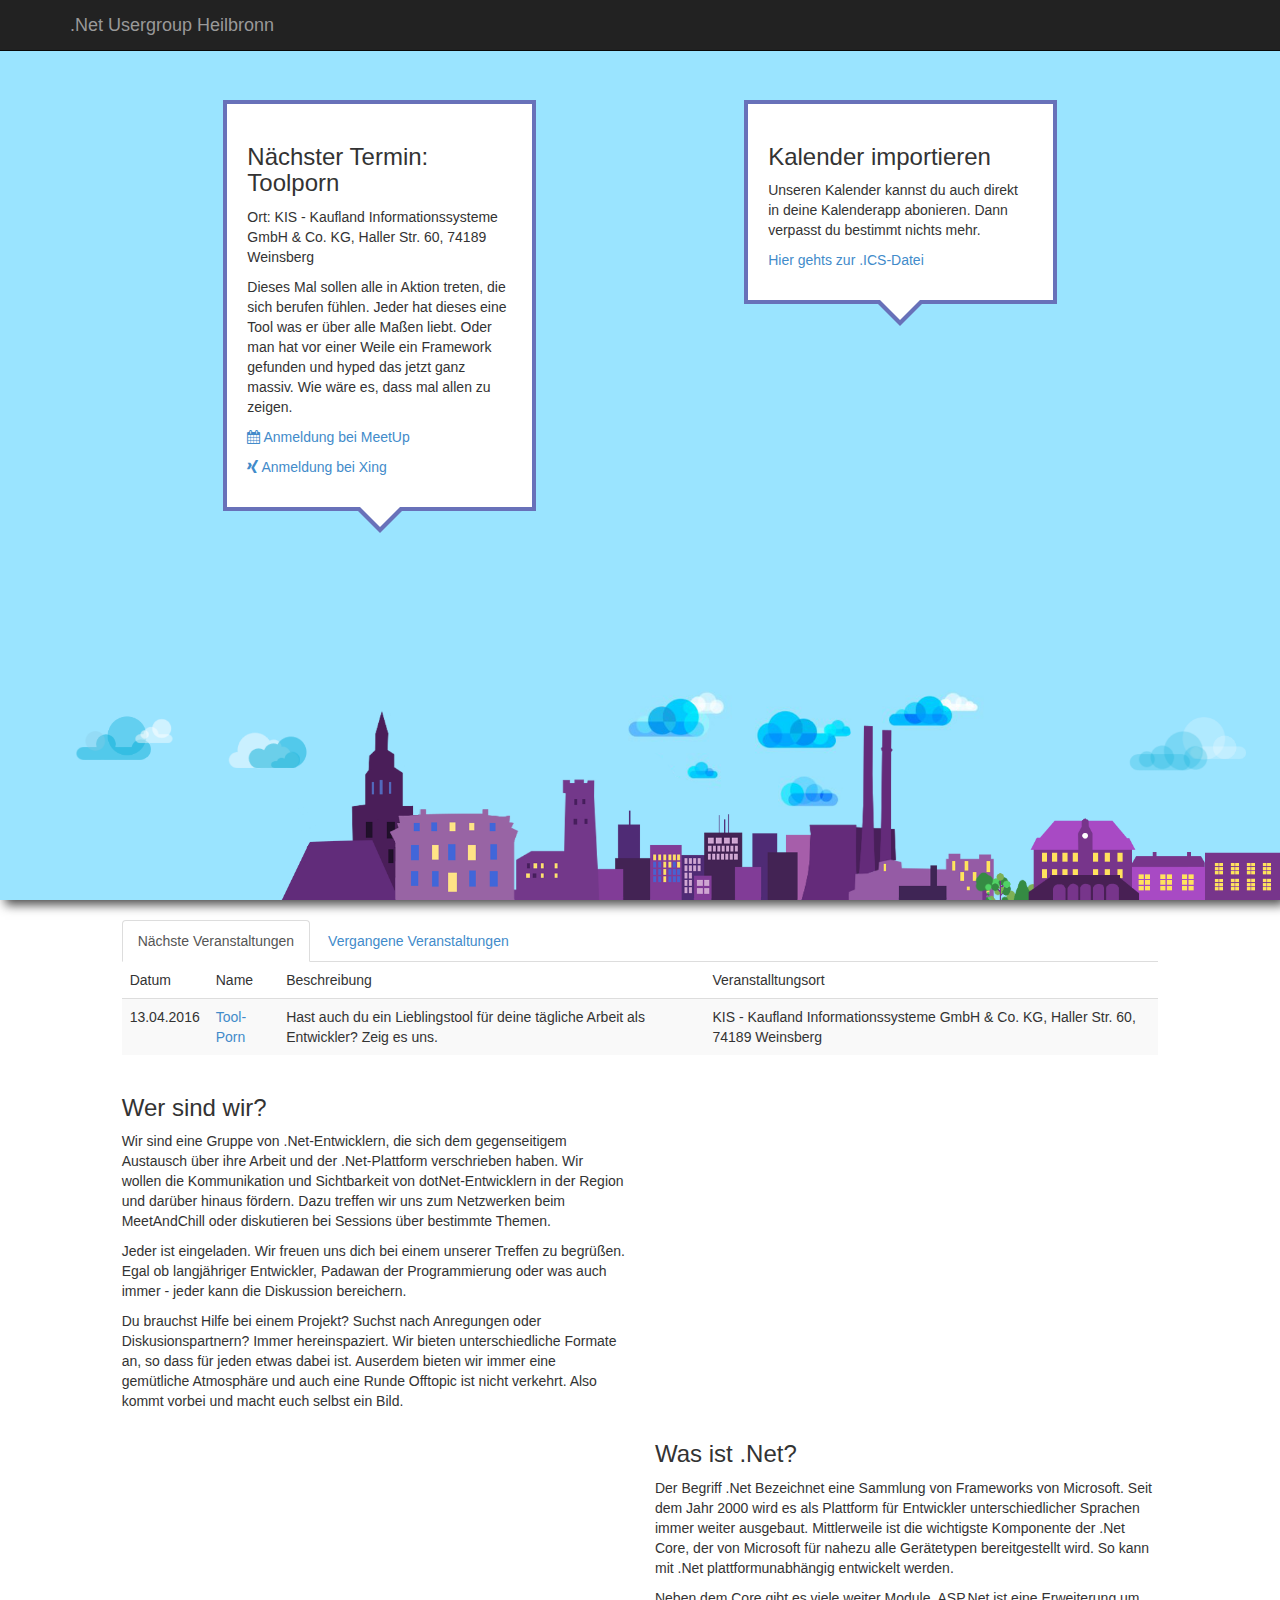
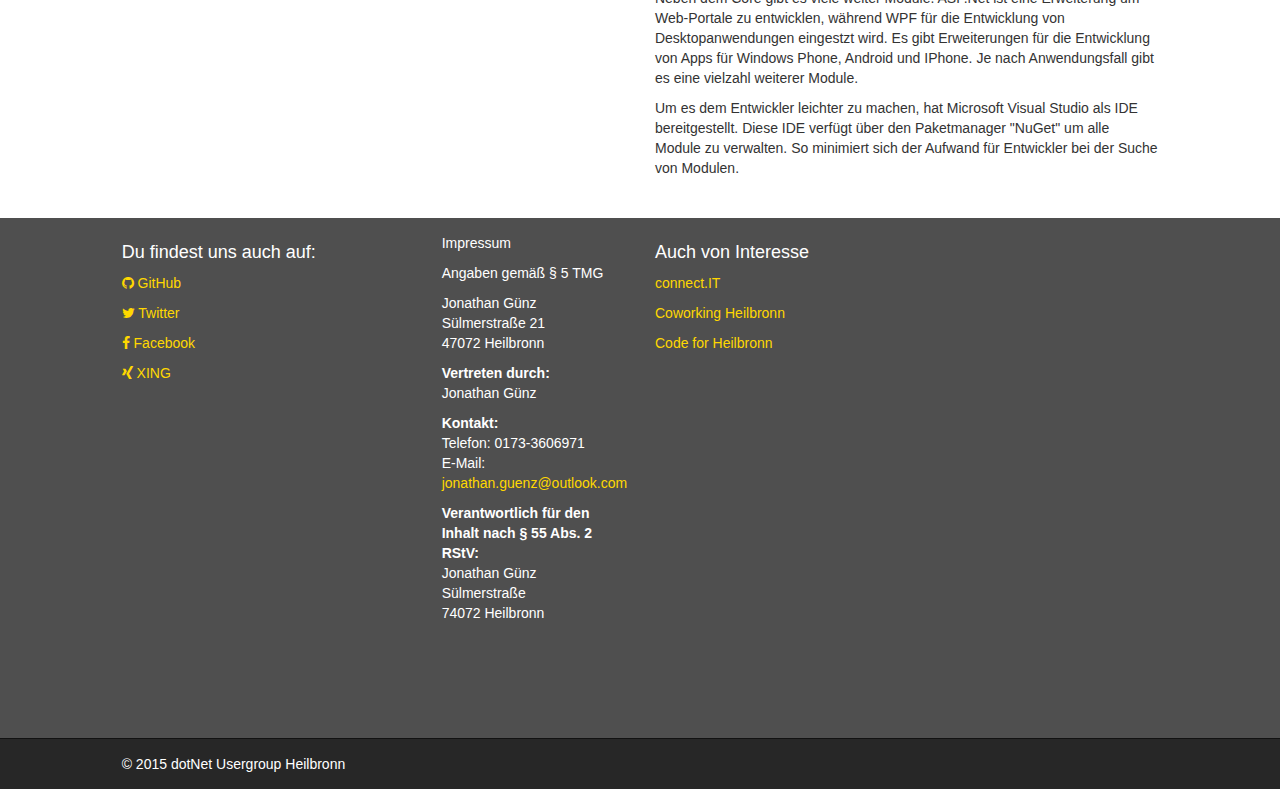
==== commit 10f53d61: "Update index.html" ====
--- a/index.html
+++ b/index.html
@@ -67,7 +67,7 @@
                         </thead>
                         <tbody>
                             <tr>
-                                <td>06.04.2016</td>
+                                <td>13.04.2016</td>
                                 <td><a href="/events/160413/">Tool-Porn</a></td>
                                 <td>Hast auch du ein Lieblingstool für deine tägliche Arbeit als Entwickler? Zeig es uns.</td>
                                 <td>KIS - Kaufland Informationssysteme GmbH & Co. KG, Haller Str. 60, 74189 Weinsberg</td>
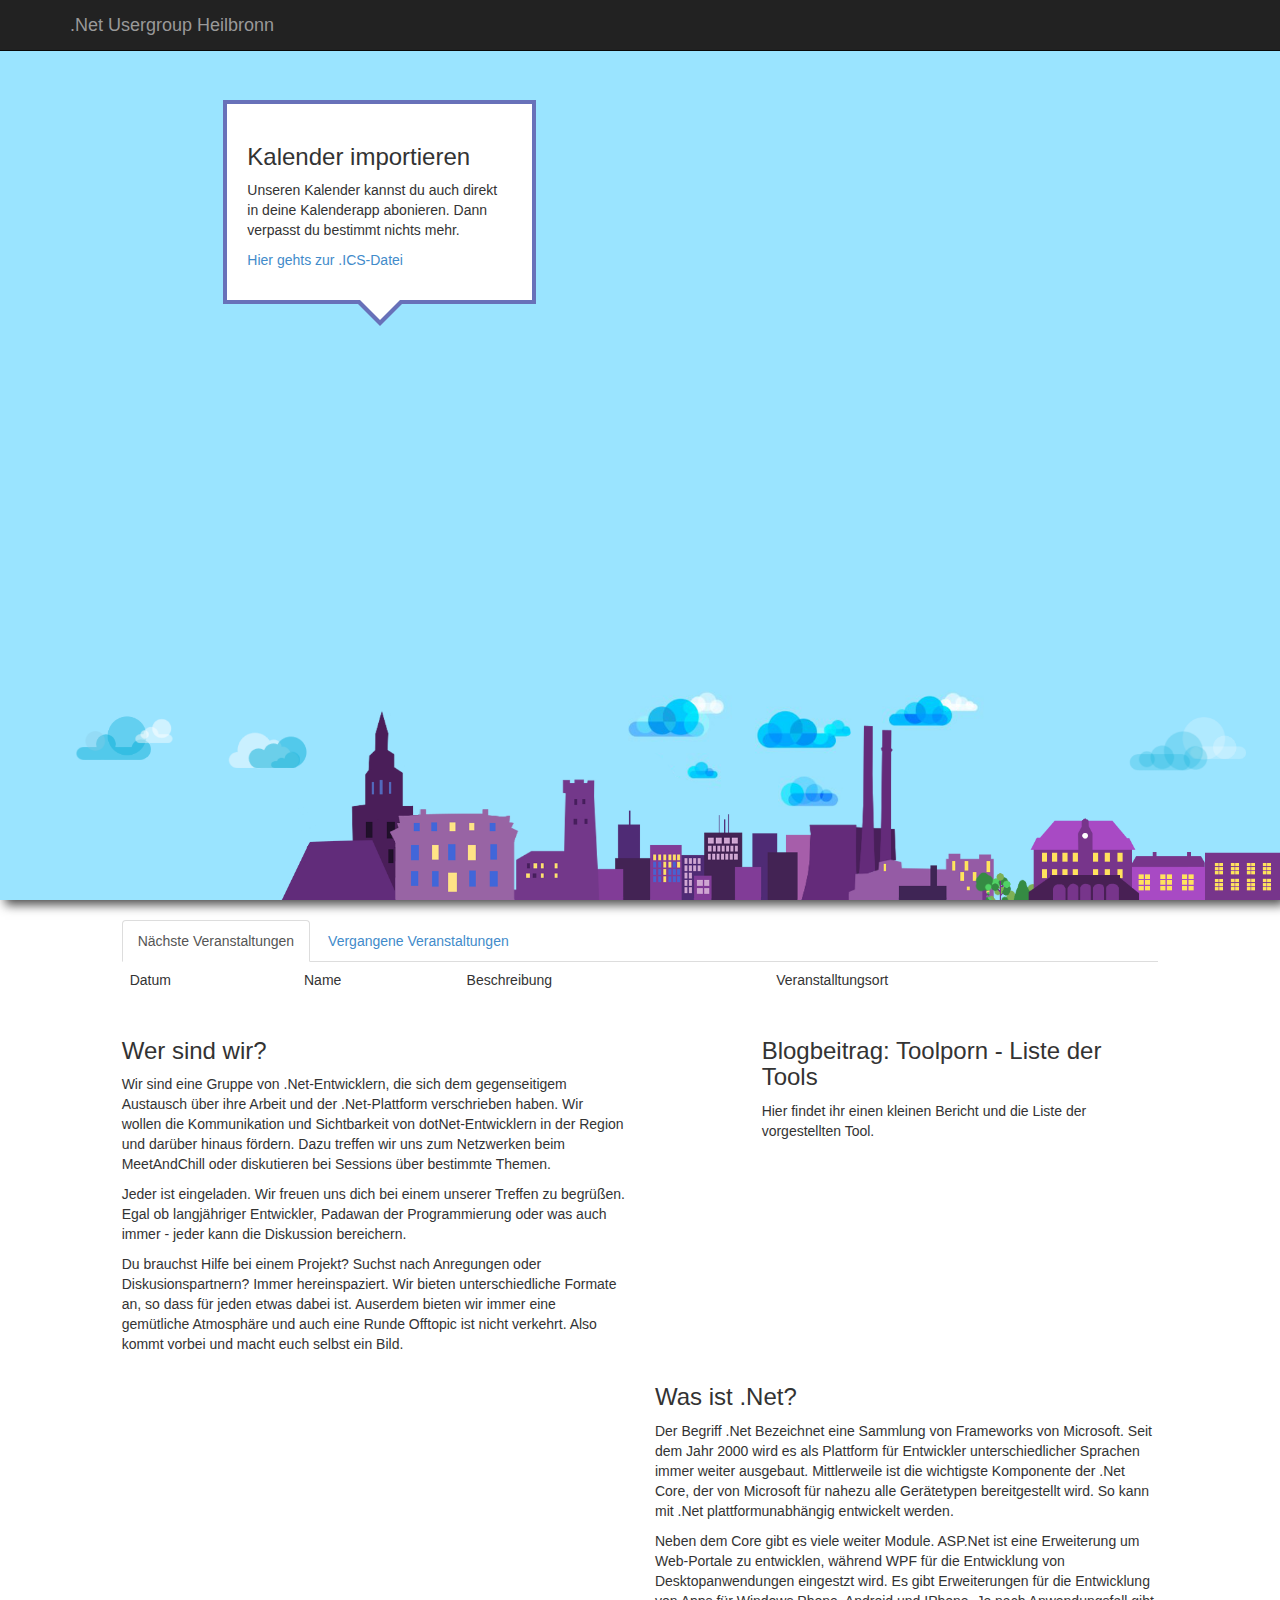
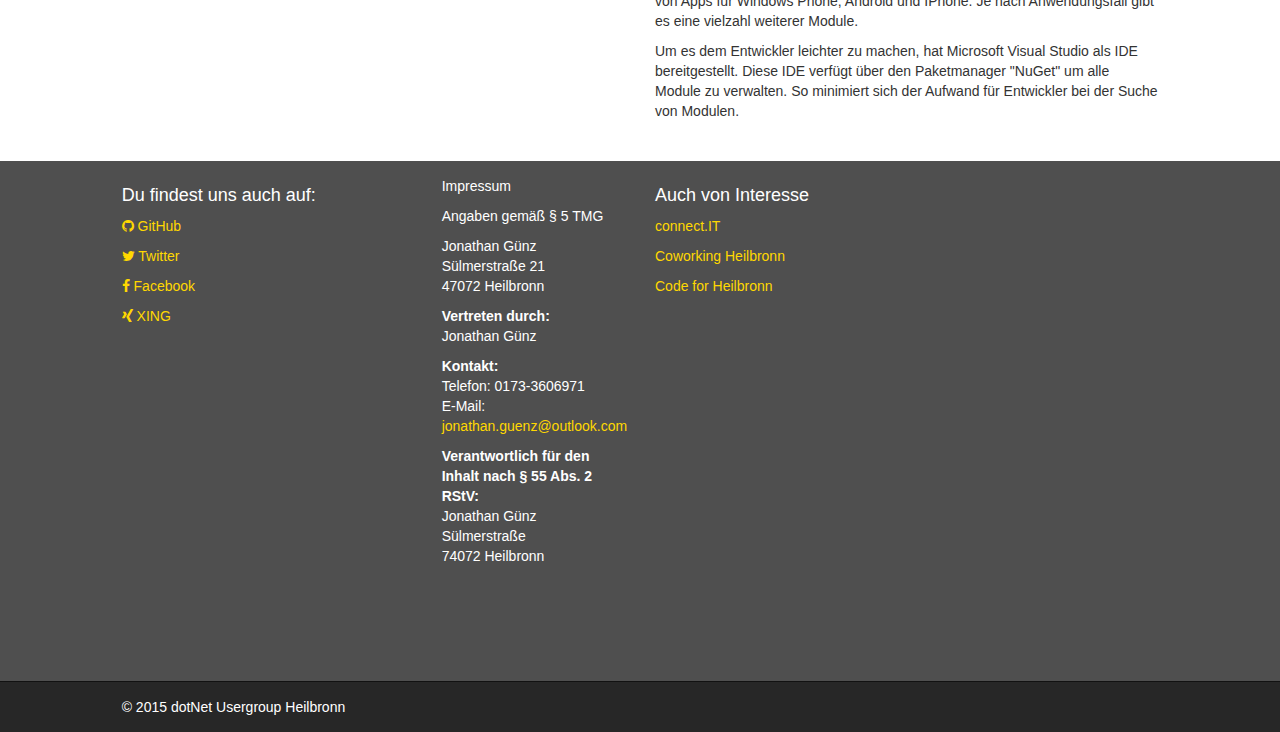
==== commit 02d6cd75: "Toolporn" ====
--- a/index.html
+++ b/index.html
@@ -26,6 +26,7 @@
             <div class="row">
                 <div class="col-md-12 bg-lightBlue full-height header" style="height: 936px;">
                     <div class="row">
+                        <!--
                         <div class="arrow_box col-md-offset-2 col-md-3">
                             <h3>Nächster Termin: Toolporn</h3>
                             <p>Ort: KIS - Kaufland Informationssysteme GmbH & Co. KG, Haller Str. 60, 74189 Weinsberg</p>
@@ -34,8 +35,9 @@
                                 Oder man hat vor einer Weile ein Framework gefunden und hyped das jetzt ganz massiv. Wie wäre es, dass mal allen zu zeigen.
                             </p>
                             <p><a href="http://www.meetup.com/de-DE/dotNet-Usergroup-Heilbronn/events/229341590/"> <i class="fa fa-calendar"></i> Anmeldung bei MeetUp</a></p>
-                            <p><a href="#"> <i class="fa fa-xing"></i> Anmeldung bei Xing</a></p>
+                            <p><a href="https://www.xing.com/events/toolporn-1667138"> <i class="fa fa-xing"></i> Anmeldung bei Xing</a></p>
                         </div>
+                        -->
                         
                         
                         <div class="arrow_box col-md-offset-2 col-md-3">
@@ -66,26 +68,26 @@
                             </tr>
                         </thead>
                         <tbody>
+                        </tbody>
+                    </table>
+                    
+                    
+                    <table class="table table-striped" id="passed" style="display: none;">
+                        <thead>
+                            <tr>
+                                <td>Datum</td>
+                                <td>Name</td>
+                                <td>Beschreibung</td>
+                                <td>Veranstalltungsort</td>
+                            </tr>
+                        </thead>
+                        <tbody>
                             <tr>
                                 <td>13.04.2016</td>
                                 <td><a href="/events/160413/">Tool-Porn</a></td>
                                 <td>Hast auch du ein Lieblingstool für deine tägliche Arbeit als Entwickler? Zeig es uns.</td>
                                 <td>KIS - Kaufland Informationssysteme GmbH & Co. KG, Haller Str. 60, 74189 Weinsberg</td>
                             </tr>
-                        </tbody>
-                    </table>
-                    
-                    
-                    <table class="table table-striped" id="passed" style="display: none;">
-                        <thead>
-                            <tr>
-                                <td>Datum</td>
-                                <td>Name</td>
-                                <td>Beschreibung</td>
-                                <td>Veranstalltungsort</td>
-                            </tr>
-                        </thead>
-                        <tbody>
                             <tr>
                                 <td>01.03.2016</td>
                                 <td><a href="http://hn-dotnet.de/events/20150301-MeetAndChill/">MeetAndChill Gadgetabend </a></td>
@@ -154,7 +156,10 @@
                     </p>
                 </div>
                 <div class="col-md-4 col-md-offset-1">
-            
+                    <div>
+                        <h3>Blogbeitrag: Toolporn - Liste der Tools</h3>
+                        Hier findet ihr einen kleinen Bericht und die Liste der vorgestellten Tool.
+                    </div>
                 </div>
             </div>
             
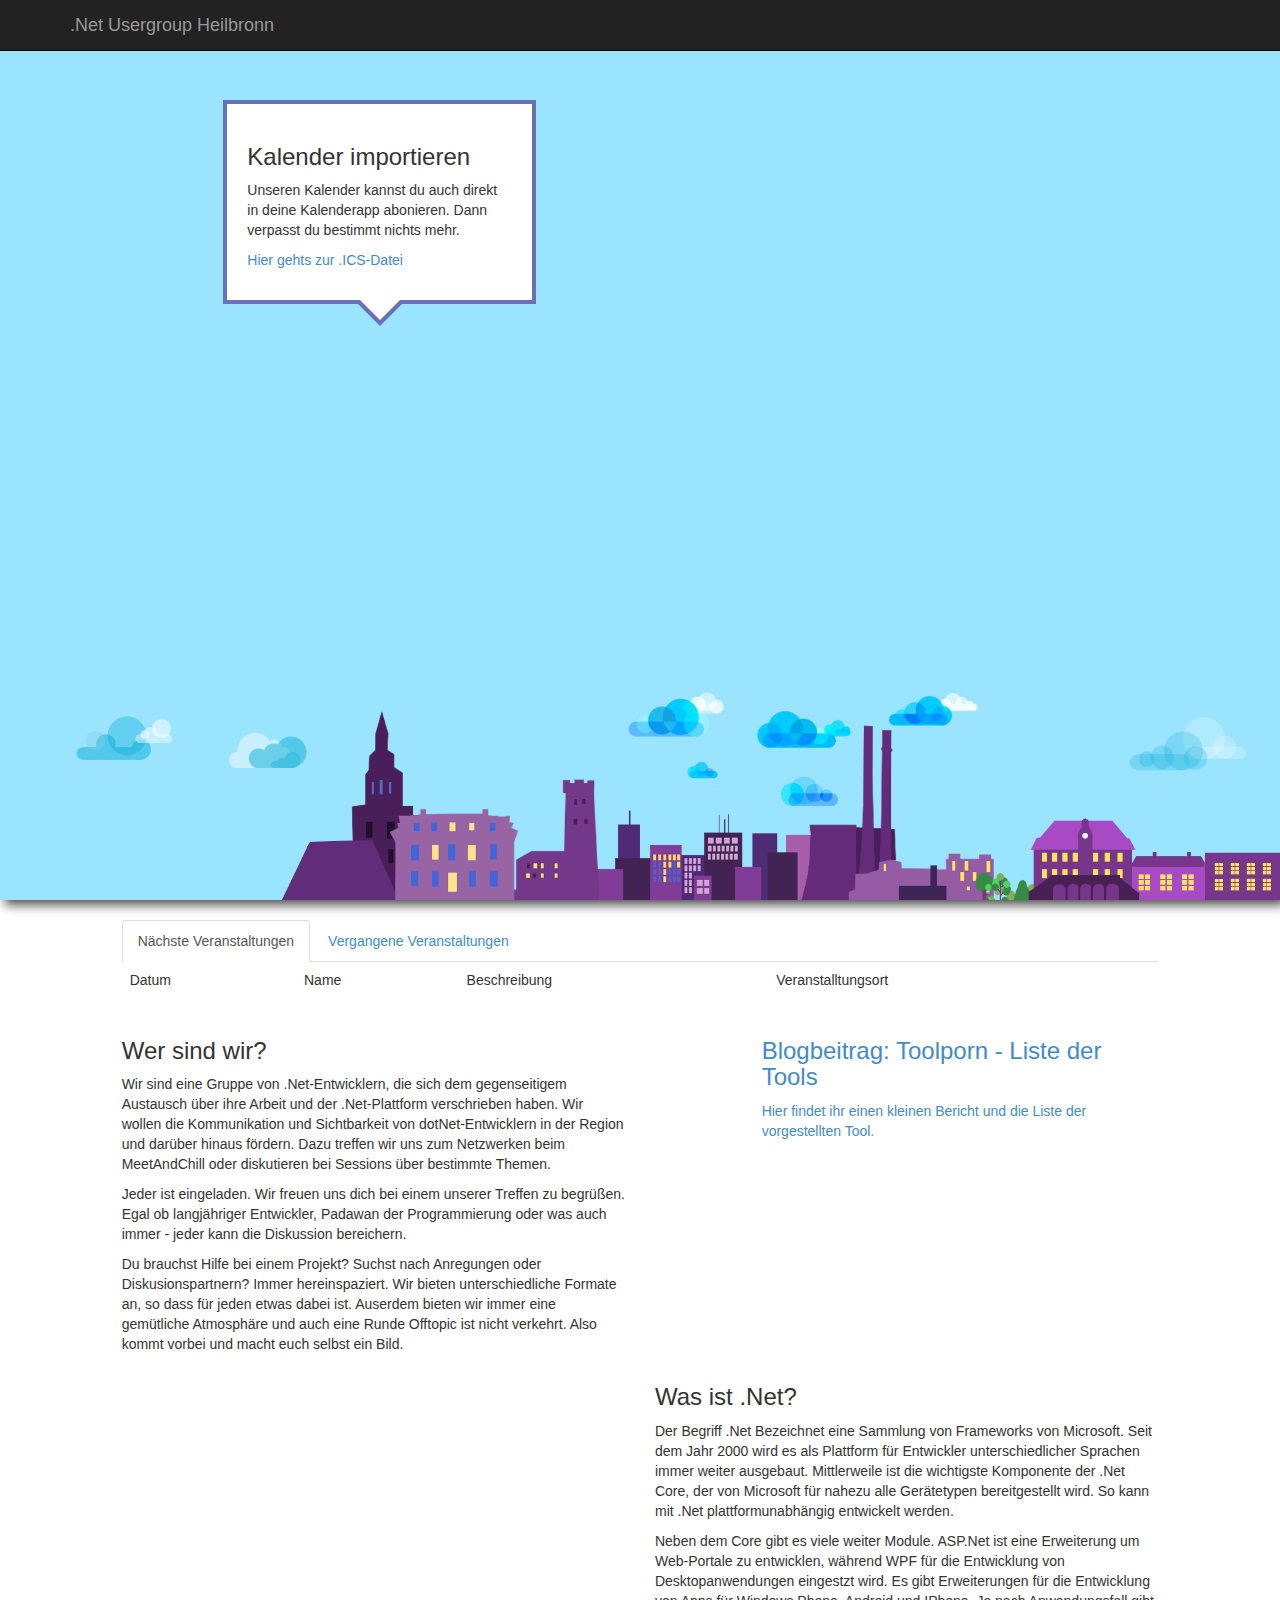
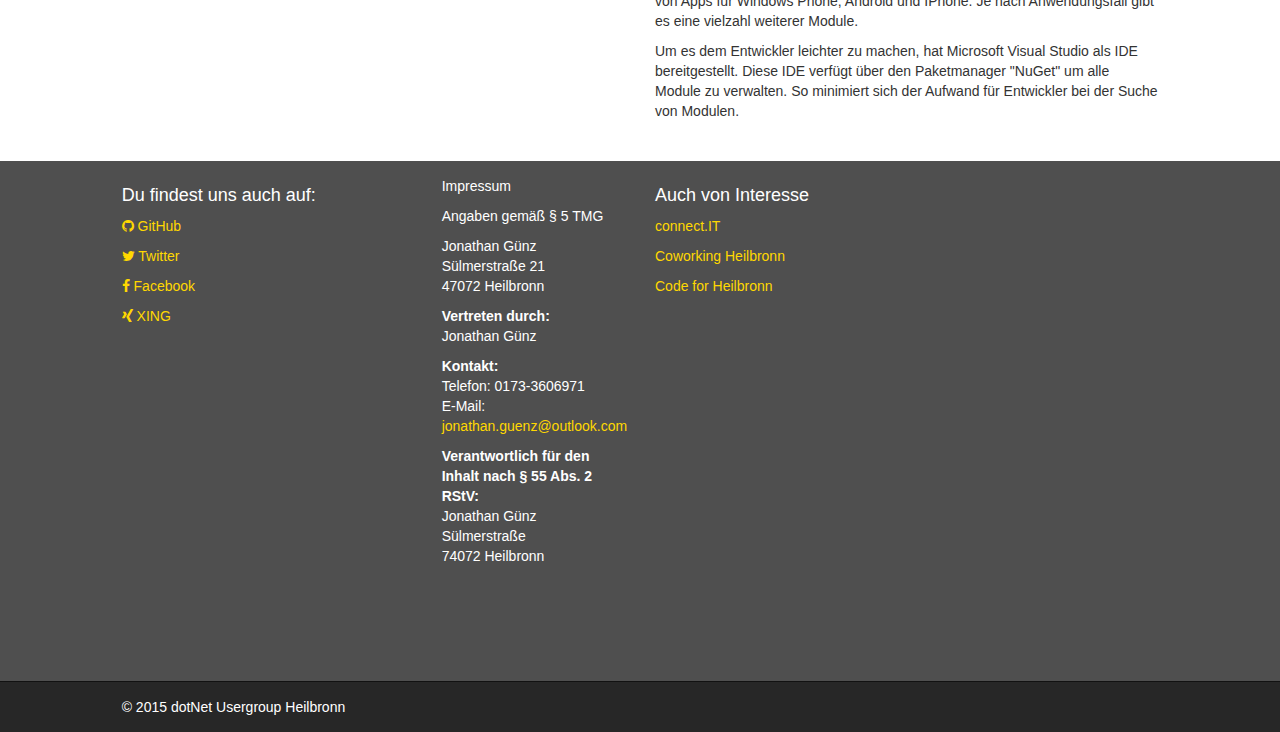
==== commit 428510cb: "toolporn" ====
--- a/index.html
+++ b/index.html
@@ -1,32 +1,34 @@
 <!DOCTYPE html>
 <!-- saved from url=(0020)http://hn-dotnet.de/ -->
 <html>
-    <head>
-        <meta http-equiv="Content-Type" content="text/html; charset=UTF-8">
-        <meta charset="utf-8">
-        <meta name="viewport" content="width=device-width">
-        
-        <title>hndotnet - Home Page</title>
-    
-        <link href="css/styles.css" rel="stylesheet" />
-        <link href="css/font-awesome.min.css" rel="stylesheet" />
-    </head>
-    <body style="max-width: 100%;">
-        <div class="navbar navbar-inverse navbar-fixed-top">
-            <div class="container">
-                <div class="navbar-header">
-                    <a class="navbar-brand" href="http://hn-dotnet.de/">.Net Usergroup Heilbronn</a>
-                </div>
-                <div class="navbar-collapse collapse">
-                    
-                </div>
-            </div>
-        </div>
-        <div class="container-fluid body-content">
-            <div class="row">
-                <div class="col-md-12 bg-lightBlue full-height header" style="height: 936px;">
-                    <div class="row">
-                        <!--
+
+<head>
+    <meta http-equiv="Content-Type" content="text/html; charset=UTF-8">
+    <meta charset="utf-8">
+    <meta name="viewport" content="width=device-width">
+
+    <title>hndotnet - Home Page</title>
+
+    <link href="css/styles.css" rel="stylesheet" />
+    <link href="css/font-awesome.min.css" rel="stylesheet" />
+</head>
+
+<body style="max-width: 100%;">
+    <div class="navbar navbar-inverse navbar-fixed-top">
+        <div class="container">
+            <div class="navbar-header">
+                <a class="navbar-brand" href="http://hn-dotnet.de/">.Net Usergroup Heilbronn</a>
+            </div>
+            <div class="navbar-collapse collapse">
+
+            </div>
+        </div>
+    </div>
+    <div class="container-fluid body-content">
+        <div class="row">
+            <div class="col-md-12 bg-lightBlue full-height header" style="height: 936px;">
+                <div class="row">
+                    <!--
                         <div class="arrow_box col-md-offset-2 col-md-3">
                             <h3>Nächster Termin: Toolporn</h3>
                             <p>Ort: KIS - Kaufland Informationssysteme GmbH & Co. KG, Haller Str. 60, 74189 Weinsberg</p>
@@ -38,87 +40,91 @@
                             <p><a href="https://www.xing.com/events/toolporn-1667138"> <i class="fa fa-xing"></i> Anmeldung bei Xing</a></p>
                         </div>
                         -->
-                        
-                        
-                        <div class="arrow_box col-md-offset-2 col-md-3">
-                            <h3>Kalender importieren</h3>
-                            <p>Unseren Kalender kannst du auch direkt in deine Kalenderapp abonieren. Dann verpasst du bestimmt nichts mehr.</p>
-                            <p><a href="events.ics">Hier gehts zur .ICS-Datei</a></p>
-                        </div>
-                        
-                    </div>
-                </div>
-            </div>
-
-            <div class="row">
-                <div class="col-md-10 col-md-offset-1">
-                    <br />
-                    <ul class="nav nav-tabs" style="cursor: pointer;">
-                        <li id="tabComming" class="active"><a onclick="$('#comming').show();$('#passed').hide(); $('#tabComming').toggleClass('active'); $('#tabPassed').toggleClass('active');">Nächste Veranstaltungen</a></li>
-                        <li id="tabPassed"><a onclick="$('#comming').hide();$('#passed').show(); $('#tabComming').toggleClass('active'); $('#tabPassed').toggleClass('active');">Vergangene Veranstaltungen</a></li>
-                    </ul>
-                    
-                    <table class="table table-striped" id="comming">
-                        <thead>
-                            <tr>
-                                <td>Datum</td>
-                                <td>Name</td>
-                                <td>Beschreibung</td>
-                                <td>Veranstalltungsort</td>
-                            </tr>
-                        </thead>
-                        <tbody>
-                        </tbody>
-                    </table>
-                    
-                    
-                    <table class="table table-striped" id="passed" style="display: none;">
-                        <thead>
-                            <tr>
-                                <td>Datum</td>
-                                <td>Name</td>
-                                <td>Beschreibung</td>
-                                <td>Veranstalltungsort</td>
-                            </tr>
-                        </thead>
-                        <tbody>
-                            <tr>
-                                <td>13.04.2016</td>
-                                <td><a href="/events/160413/">Tool-Porn</a></td>
-                                <td>Hast auch du ein Lieblingstool für deine tägliche Arbeit als Entwickler? Zeig es uns.</td>
-                                <td>KIS - Kaufland Informationssysteme GmbH & Co. KG, Haller Str. 60, 74189 Weinsberg</td>
-                            </tr>
-                            <tr>
-                                <td>01.03.2016</td>
-                                <td><a href="http://hn-dotnet.de/events/20150301-MeetAndChill/">MeetAndChill Gadgetabend </a></td>
-                                <td>Cooles neues Gadget? Dann zeig her! In gemühtlicher Atmosphäre mal das Spielzeug vergleichen.</td>
-                                <td>Irish Pub Lammgasse</td>
-                            </tr>
-                            <tr>
-                                <td>03.02.2016</td>
-                                <td><a href="/events/160203-stefan-dirschnabe-Flow-Based-Development-Event-Based-Componentsl.html">
+
+
+                    <div class="arrow_box col-md-offset-2 col-md-3">
+                        <h3>Kalender importieren</h3>
+                        <p>Unseren Kalender kannst du auch direkt in deine Kalenderapp abonieren. Dann verpasst du bestimmt
+                            nichts mehr.</p>
+                        <p><a href="events.ics">Hier gehts zur .ICS-Datei</a></p>
+                    </div>
+
+                </div>
+            </div>
+        </div>
+
+        <div class="row">
+            <div class="col-md-10 col-md-offset-1">
+                <br />
+                <ul class="nav nav-tabs" style="cursor: pointer;">
+                    <li id="tabComming" class="active"><a onclick="$('#comming').show();$('#passed').hide(); $('#tabComming').toggleClass('active'); $('#tabPassed').toggleClass('active');">Nächste Veranstaltungen</a></li>
+                    <li id="tabPassed"><a onclick="$('#comming').hide();$('#passed').show(); $('#tabComming').toggleClass('active'); $('#tabPassed').toggleClass('active');">Vergangene Veranstaltungen</a></li>
+                </ul>
+
+                <table class="table table-striped" id="comming">
+                    <thead>
+                        <tr>
+                            <td>Datum</td>
+                            <td>Name</td>
+                            <td>Beschreibung</td>
+                            <td>Veranstalltungsort</td>
+                        </tr>
+                    </thead>
+                    <tbody>
+                    </tbody>
+                </table>
+
+
+                <table class="table table-striped" id="passed" style="display: none;">
+                    <thead>
+                        <tr>
+                            <td>Datum</td>
+                            <td>Name</td>
+                            <td>Beschreibung</td>
+                            <td>Veranstalltungsort</td>
+                        </tr>
+                    </thead>
+                    <tbody>
+                        <tr>
+                            <td>13.04.2016</td>
+                            <td><a href="/events/160413/">Tool-Porn</a></td>
+                            <td>Hast auch du ein Lieblingstool für deine tägliche Arbeit als Entwickler? Zeig es uns.</td>
+                            <td>KIS - Kaufland Informationssysteme GmbH & Co. KG, Haller Str. 60, 74189 Weinsberg</td>
+                        </tr>
+                        <tr>
+                            <td>01.03.2016</td>
+                            <td><a href="http://hn-dotnet.de/events/20150301-MeetAndChill/">MeetAndChill Gadgetabend </a></td>
+                            <td>Cooles neues Gadget? Dann zeig her! In gemühtlicher Atmosphäre mal das Spielzeug vergleichen.</td>
+                            <td>Irish Pub Lammgasse</td>
+                        </tr>
+                        <tr>
+                            <td>03.02.2016</td>
+                            <td><a href="/events/160203-stefan-dirschnabe-Flow-Based-Development-Event-Based-Componentsl.html">
                                 Flow Based Development / Event Based Components</a></td>
-                                <td>Referent: Stefan Dirschnabel (<a href="http://codelution.de/">codelution.de</a> - <a href="https://www.xing.com/profile/Stefan_Dirschnabel"><i class="fa fa-xing"></i> Xing</a>)</td>
-                                <td>KIS - Kaufland Informationssysteme GmbH & Co. KG, Haller Str. 60, 74189 Weinsberg</td>
-                            </tr>
-                            <tr>
-                                <td>05.01.2016</td>
-                                <td><a href="http://hn-dotnet.de/events/20160105-MeetAndChill/">Meet And Chill</a></td>
-                                <td>Ein lockeres Treffen mit spontanen Diskussionen rund um .Net und den Alltag. Jeder ist eingeladen.</td>
-                                <td>Irish Pub Lammgasse</td>
-                            </tr>
-                            <tr>
-                                <td>02.12.2015</td>
-                                <td><a href="#">Live-Session WebAPI (2.0)</a></td>
-                                <td>Wir wollen uns Microsofts WebAPI 2.0 einmal ansehen. Dazu wollen wir unser Portal von der letzten Session weiterentwickeln und als Webapp umsetzten. Der Fokus liegt dabei auf einer einfachen REST API und einem schmalen Frontend mit jQuery und Knockout.</td>
-                                <td>Coworking Heilbronn e.V.</td>
-                            </tr>
-                        </tbody>
-                    </table>
-                </div>
-            </div>
-            
-            <!--
+                            <td>Referent: Stefan Dirschnabel (<a href="http://codelution.de/">codelution.de</a> -
+                                <a href="https://www.xing.com/profile/Stefan_Dirschnabel"><i class="fa fa-xing"></i> Xing</a>)</td>
+                            <td>KIS - Kaufland Informationssysteme GmbH & Co. KG, Haller Str. 60, 74189 Weinsberg</td>
+                        </tr>
+                        <tr>
+                            <td>05.01.2016</td>
+                            <td><a href="http://hn-dotnet.de/events/20160105-MeetAndChill/">Meet And Chill</a></td>
+                            <td>Ein lockeres Treffen mit spontanen Diskussionen rund um .Net und den Alltag. Jeder ist eingeladen.</td>
+                            <td>Irish Pub Lammgasse</td>
+                        </tr>
+                        <tr>
+                            <td>02.12.2015</td>
+                            <td><a href="#">Live-Session WebAPI (2.0)</a></td>
+                            <td>Wir wollen uns Microsofts WebAPI 2.0 einmal ansehen. Dazu wollen wir unser Portal von der letzten
+                                Session weiterentwickeln und als Webapp umsetzten. Der Fokus liegt dabei auf einer einfachen
+                                REST API und einem schmalen Frontend mit jQuery und Knockout.</td>
+                            <td>Coworking Heilbronn e.V.</td>
+                        </tr>
+                    </tbody>
+                </table>
+            </div>
+        </div>
+
+        <!--
             <div class="row" style="background: #0072c6; color: #fff; padding-top: 15px; padding-bottom: 15px;">
                 <div class="col-md-5 col-md-offset-1">
                     <h3>Veranstaltungshinweis - Microsoft Azure Tour</h3>
@@ -139,56 +145,62 @@
                 </div>
             </div>
             -->
-            
-            <div class="row">
-                <div class="col-md-5 col-md-offset-1">
-                    <h3>Wer sind wir?</h3>
-                    <p>
-                        Wir sind eine Gruppe von .Net-Entwicklern, die sich dem gegenseitigem Austausch über ihre Arbeit und der .Net-Plattform verschrieben haben. Wir wollen die Kommunikation und Sichtbarkeit
-                        von dotNet-Entwicklern in der Region und darüber hinaus fördern. Dazu treffen wir uns zum Netzwerken beim MeetAndChill oder diskutieren bei Sessions über bestimmte Themen.
-                    </p>
-                    <p>
-                        Jeder ist eingeladen. Wir freuen uns dich bei einem unserer Treffen zu begrüßen. Egal ob langjähriger Entwickler, Padawan der Programmierung oder was auch immer - jeder kann die Diskussion bereichern.
-                    </p>
-                    <p>
-                        Du brauchst Hilfe bei einem Projekt? Suchst nach Anregungen oder Diskusionspartnern? Immer hereinspaziert. Wir bieten unterschiedliche Formate an, so dass für jeden etwas dabei ist.
-                        Auserdem bieten wir immer eine gemütliche Atmosphäre und auch eine Runde Offtopic ist nicht verkehrt. Also kommt vorbei und macht euch selbst ein Bild.
-                    </p>
-                </div>
-                <div class="col-md-4 col-md-offset-1">
+
+        <div class="row">
+            <div class="col-md-5 col-md-offset-1">
+                <h3>Wer sind wir?</h3>
+                <p>
+                    Wir sind eine Gruppe von .Net-Entwicklern, die sich dem gegenseitigem Austausch über ihre Arbeit und der .Net-Plattform verschrieben
+                    haben. Wir wollen die Kommunikation und Sichtbarkeit von dotNet-Entwicklern in der Region und darüber
+                    hinaus fördern. Dazu treffen wir uns zum Netzwerken beim MeetAndChill oder diskutieren bei Sessions über
+                    bestimmte Themen.
+                </p>
+                <p>
+                    Jeder ist eingeladen. Wir freuen uns dich bei einem unserer Treffen zu begrüßen. Egal ob langjähriger Entwickler, Padawan
+                    der Programmierung oder was auch immer - jeder kann die Diskussion bereichern.
+                </p>
+                <p>
+                    Du brauchst Hilfe bei einem Projekt? Suchst nach Anregungen oder Diskusionspartnern? Immer hereinspaziert. Wir bieten unterschiedliche
+                    Formate an, so dass für jeden etwas dabei ist. Auserdem bieten wir immer eine gemütliche Atmosphäre und
+                    auch eine Runde Offtopic ist nicht verkehrt. Also kommt vorbei und macht euch selbst ein Bild.
+                </p>
+            </div>
+            <div class="col-md-4 col-md-offset-1">
+                <a href="http://hn-dotnet.de/blog/20160413-toolporn/">
                     <div>
-                        <h3>Blogbeitrag: Toolporn - Liste der Tools</h3>
-                        Hier findet ihr einen kleinen Bericht und die Liste der vorgestellten Tool.
-                    </div>
-                </div>
-            </div>
-            
-            <div class="row">
-                <div class="col-md-4 col-md-offset-1">
-                    
-                </div>
-                <div class="col-md-5 col-md-offset-1">
-                    <h3>Was ist .Net?</h3>
-                    <p>
-                        Der Begriff .Net Bezeichnet eine Sammlung von Frameworks von Microsoft. Seit dem Jahr 2000 wird es als Plattform für Entwickler unterschiedlicher
-                        Sprachen immer weiter ausgebaut. Mittlerweile ist die wichtigste Komponente der .Net Core, der von Microsoft für nahezu alle Gerätetypen
-                        bereitgestellt wird. So kann mit .Net plattformunabhängig entwickelt werden.
-                    </p>
-                    <p>
-                        Neben dem Core gibt es viele weiter Module. ASP.Net ist eine Erweiterung um Web-Portale zu entwicklen, während WPF für die Entwicklung von
-                        Desktopanwendungen eingestzt wird. Es gibt Erweiterungen für die Entwicklung von Apps für Windows Phone, Android und IPhone. Je nach Anwendungsfall
-                        gibt es eine vielzahl weiterer Module.
-                    </p>
-                    <p>
-                        Um es dem Entwickler leichter zu machen, hat Microsoft Visual Studio als IDE bereitgestellt. Diese IDE verfügt über den
-                        Paketmanager "NuGet" um alle Module zu verwalten. So minimiert sich der Aufwand für Entwickler bei der Suche von Modulen.
-                    </p>
-                </div>
-            </div>
-            
-            <footer class="bg-darkGray footer">
-                <div class="container-fluid">
-                    <div class="row" style="margin: 0;">
+                        <h3>Blogbeitrag: Toolporn - Liste der Tools</h3> Hier findet ihr einen kleinen Bericht und die Liste der vorgestellten Tool.
+                    </div>
+                </a>
+            </div>
+        </div>
+
+        <div class="row">
+            <div class="col-md-4 col-md-offset-1">
+
+            </div>
+            <div class="col-md-5 col-md-offset-1">
+                <h3>Was ist .Net?</h3>
+                <p>
+                    Der Begriff .Net Bezeichnet eine Sammlung von Frameworks von Microsoft. Seit dem Jahr 2000 wird es als Plattform für Entwickler
+                    unterschiedlicher Sprachen immer weiter ausgebaut. Mittlerweile ist die wichtigste Komponente der .Net
+                    Core, der von Microsoft für nahezu alle Gerätetypen bereitgestellt wird. So kann mit .Net plattformunabhängig
+                    entwickelt werden.
+                </p>
+                <p>
+                    Neben dem Core gibt es viele weiter Module. ASP.Net ist eine Erweiterung um Web-Portale zu entwicklen, während WPF für die
+                    Entwicklung von Desktopanwendungen eingestzt wird. Es gibt Erweiterungen für die Entwicklung von Apps
+                    für Windows Phone, Android und IPhone. Je nach Anwendungsfall gibt es eine vielzahl weiterer Module.
+                </p>
+                <p>
+                    Um es dem Entwickler leichter zu machen, hat Microsoft Visual Studio als IDE bereitgestellt. Diese IDE verfügt über den Paketmanager
+                    "NuGet" um alle Module zu verwalten. So minimiert sich der Aufwand für Entwickler bei der Suche von Modulen.
+                </p>
+            </div>
+        </div>
+
+        <footer class="bg-darkGray footer">
+            <div class="container-fluid">
+                <div class="row" style="margin: 0;">
                     <div class="col-md-3 col-lg-offset-1">
                         <h4>Du findest uns auch auf:</h4>
                         <p><a href="https://github.com/orgs/hn-dotnet"><i class="fa fa-github"></i> GitHub</a></p>
@@ -196,53 +208,55 @@
                         <p><a href=""><i class="fa fa-facebook"></i> Facebook</a></p>
                         <p><a href="https://www.xing.com/communities/groups/dotnet-usergroup-heilbronn-e9a6-1083066"><i class="fa fa-xing"></i> XING</a></p>
                     </div>
-    
+
                     <div class="col-md-2">
                         <p>Impressum</p>
-                                <div class="row">
-                                    <div class="impressum">
-                                        <p>Angaben gemäß § 5 TMG</p><p>
-                                            Jonathan Günz <br>
-                                            Sülmerstraße 21<br>
-                                            47072 Heilbronn <br>
-                                        </p><p>
-                                            <strong>Vertreten durch: </strong><br>
-                                            Jonathan Günz<br>
-                                        </p><p>
-                                            <strong>Kontakt:</strong> <br>
-                                            Telefon: 0173-3606971<br>
-                                            E-Mail: <a href="mailto:jonathan.guenz@outlook.com">jonathan.guenz@outlook.com</a><br>
-                                        </p><p>
-                                            <strong>Verantwortlich für den Inhalt nach § 55 Abs. 2 RStV:</strong><br>
-                                            Jonathan Günz <br>
-                                            Sülmerstraße<br>
-                                            74072 Heilbronn <br>
-                                        </p>
-                                    </div>
-                                </div>
-                                
-                    </div>
-    
+                        <div class="row">
+                            <div class="impressum">
+                                <p>Angaben gemäß § 5 TMG</p>
+                                <p>
+                                    Jonathan Günz <br> Sülmerstraße 21<br> 47072 Heilbronn <br>
+                                </p>
+                                <p>
+                                    <strong>Vertreten durch: </strong><br> Jonathan Günz<br>
+                                </p>
+                                <p>
+                                    <strong>Kontakt:</strong> <br> Telefon: 0173-3606971<br> E-Mail: <a href="mailto:jonathan.guenz@outlook.com">jonathan.guenz@outlook.com</a><br>
+                                </p>
+                                <p>
+                                    <strong>Verantwortlich für den Inhalt nach § 55 Abs. 2 RStV:</strong><br> Jonathan Günz
+                                    <br> Sülmerstraße
+                                    <br> 74072 Heilbronn <br>
+                                </p>
+                            </div>
+                        </div>
+
+                    </div>
+
                     <div class="col-md-2">
                         <h4>Auch von Interesse</h4>
                         <p><a href="http://connect-it.hn/">connect.IT</a></p>
                         <p><a href="http://coworking-heilbronn.org/">Coworking Heilbronn</a></p>
                         <p><a href="http://codefor.de/en/heilbronn/">Code for Heilbronn</a></p>
                     </div>
-    
+
                     <div class="col-md-3">
-                        <iframe id="twitter-widget-0" scrolling="no" frameborder="0" allowtransparency="true" allowfullscreen="true" class="twitter-timeline twitter-timeline-rendered" style="position: static; visibility: visible; display: inline-block; width: 100%; height: 500px; padding: 0px; border: none; max-width: 520px; min-width: 180px; margin-top: 0px; margin-bottom: 0px; min-height: 200px;" data-widget-id="656119082408878080" data-user-id="3087162135" title="Twitter Timeline"></iframe>
-                        <script>!function(d,s,id){var js,fjs=d.getElementsByTagName(s)[0],p=/^http:/.test(d.location)?'http':'https';if(!d.getElementById(id)){js=d.createElement(s);js.id=id;js.src=p+"://platform.twitter.com/widgets.js";fjs.parentNode.insertBefore(js,fjs);}}(document,"script","twitter-wjs");</script>
-                    </div>
-                </div>
-                    <div class="row" style="margin: 0;border-top:solid 1px #121212; background-color:#272727; padding: 15px 0px 15px 0px;">
+                        <iframe id="twitter-widget-0" scrolling="no" frameborder="0" allowtransparency="true" allowfullscreen="true" class="twitter-timeline twitter-timeline-rendered"
+                            style="position: static; visibility: visible; display: inline-block; width: 100%; height: 500px; padding: 0px; border: none; max-width: 520px; min-width: 180px; margin-top: 0px; margin-bottom: 0px; min-height: 200px;"
+                            data-widget-id="656119082408878080" data-user-id="3087162135" title="Twitter Timeline"></iframe>
+                        <script>
+                            !function(d,s,id){var js,fjs=d.getElementsByTagName(s)[0],p=/^http:/.test(d.location)?'http':'https';if(!d.getElementById(id)){js=d.createElement(s);js.id=id;js.src=p+"://platform.twitter.com/widgets.js";fjs.parentNode.insertBefore(js,fjs);}}(document,"script","twitter-wjs");
+                        </script>
+                    </div>
+                </div>
+                <div class="row" style="margin: 0;border-top:solid 1px #121212; background-color:#272727; padding: 15px 0px 15px 0px;">
                     <div class="col-md-10 col-md-offset-1">
                         © 2015 dotNet Usergroup Heilbronn
                     </div>
                 </div>
-                </div>
-            </footer>
-        </div>
+            </div>
+        </footer>
+    </div>
 
     <script src="js/jquery.js"></script>
 
@@ -257,9 +271,9 @@
             $(".full-height").height($(window).height()-100);
         })
     </script>
-    
+
     <script>
-  (function(i,s,o,g,r,a,m){i['GoogleAnalyticsObject']=r;i[r]=i[r]||function(){
+        (function(i,s,o,g,r,a,m){i['GoogleAnalyticsObject']=r;i[r]=i[r]||function(){
   (i[r].q=i[r].q||[]).push(arguments)},i[r].l=1*new Date();a=s.createElement(o),
   m=s.getElementsByTagName(o)[0];a.async=1;a.src=g;m.parentNode.insertBefore(a,m)
   })(window,document,'script','//www.google-analytics.com/analytics.js','ga');
@@ -267,7 +281,8 @@
   ga('create', 'UA-62280697-1', 'auto');
   ga('send', 'pageview');
 
-</script>
-    
-    </body>
-</html>
+    </script>
+
+</body>
+
+</html>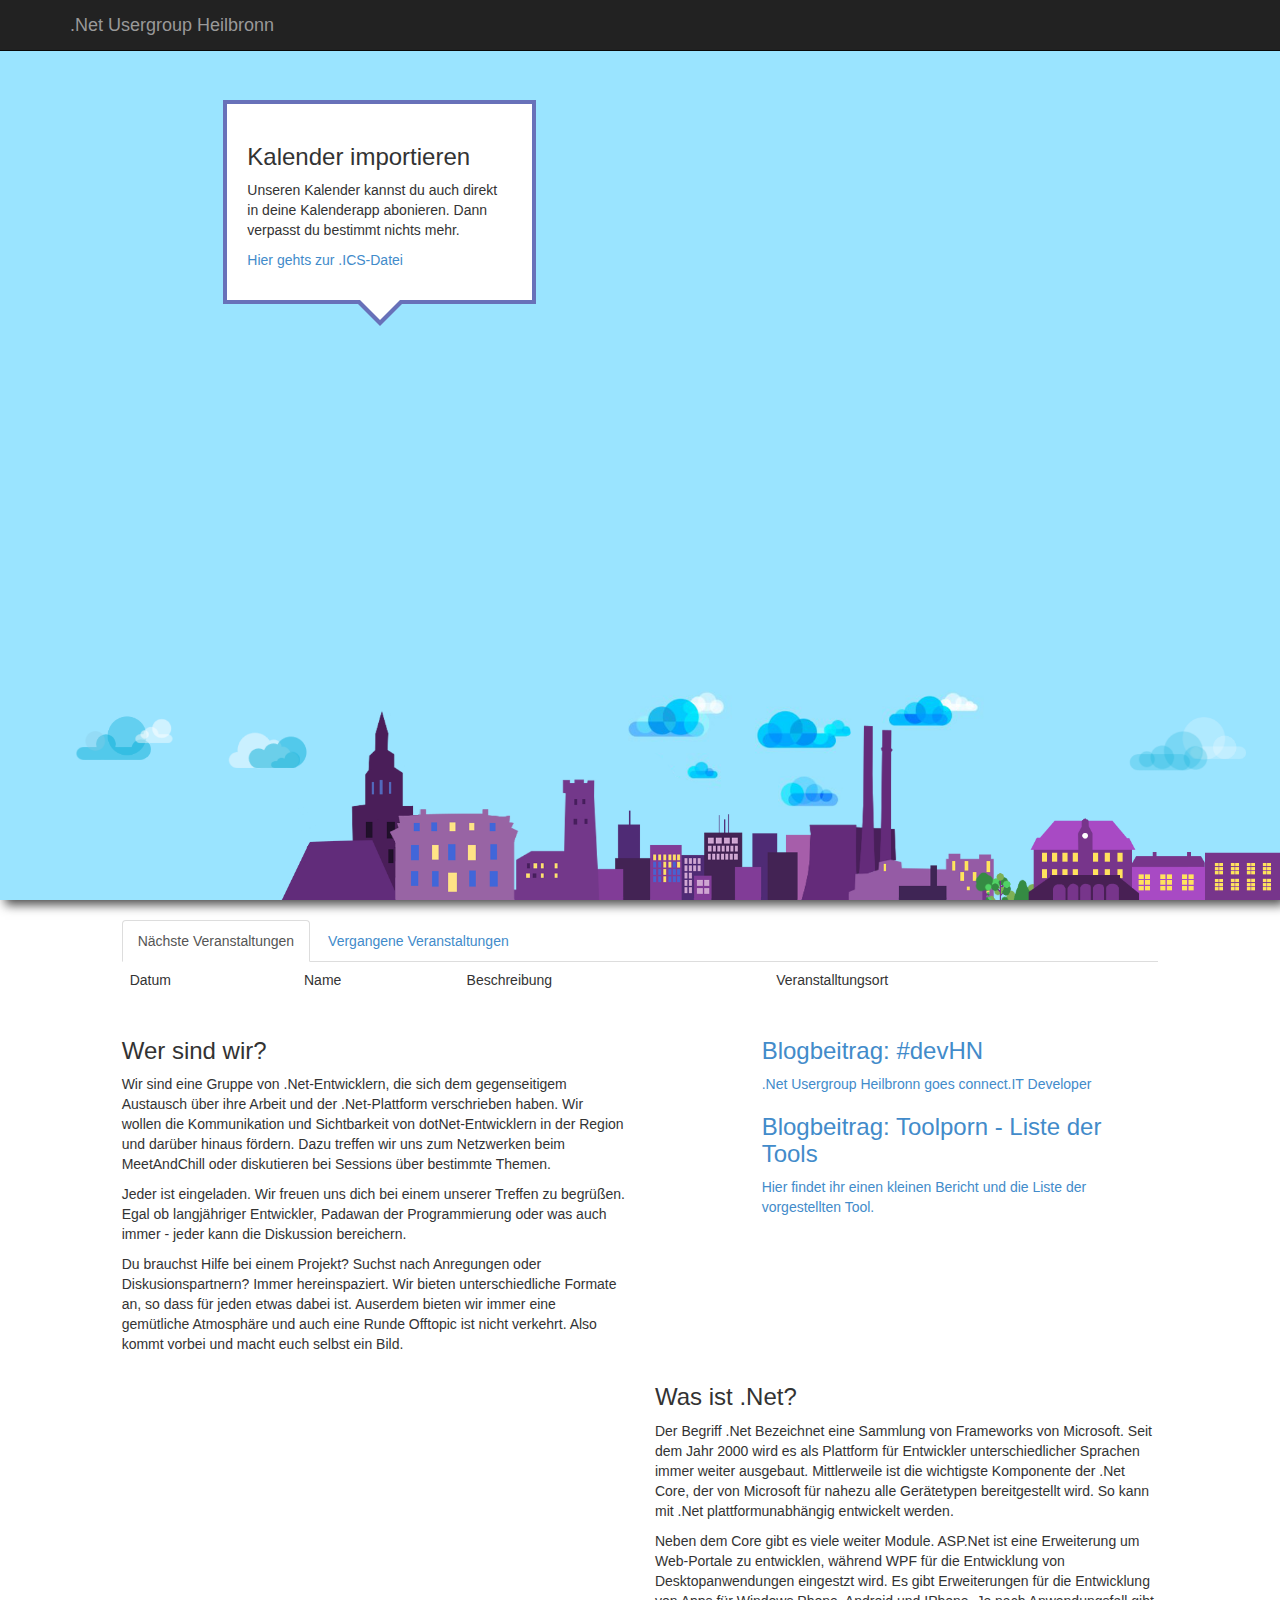
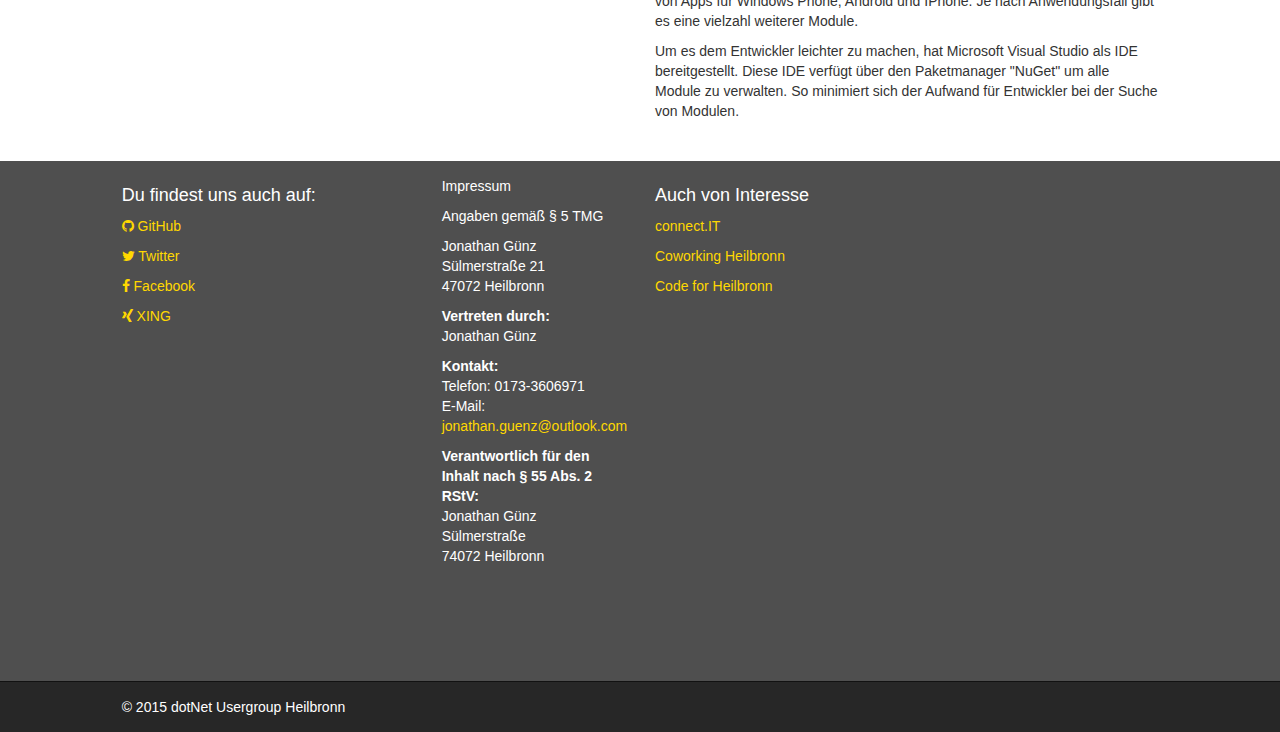
==== commit c20344da: "#devHN" ====
--- a/index.html
+++ b/index.html
@@ -166,6 +166,12 @@
                 </p>
             </div>
             <div class="col-md-4 col-md-offset-1">
+                <a href="http://hn-dotnet.de/blog/20160518-dotnet-wird-developer/">
+                    <div>
+                        <h3>Blogbeitrag: #devHN</h3> .Net Usergroup Heilbronn goes connect.IT Developer
+                    </div>
+                </a>
+                
                 <a href="http://hn-dotnet.de/blog/20160413-toolporn/">
                     <div>
                         <h3>Blogbeitrag: Toolporn - Liste der Tools</h3> Hier findet ihr einen kleinen Bericht und die Liste der vorgestellten Tool.
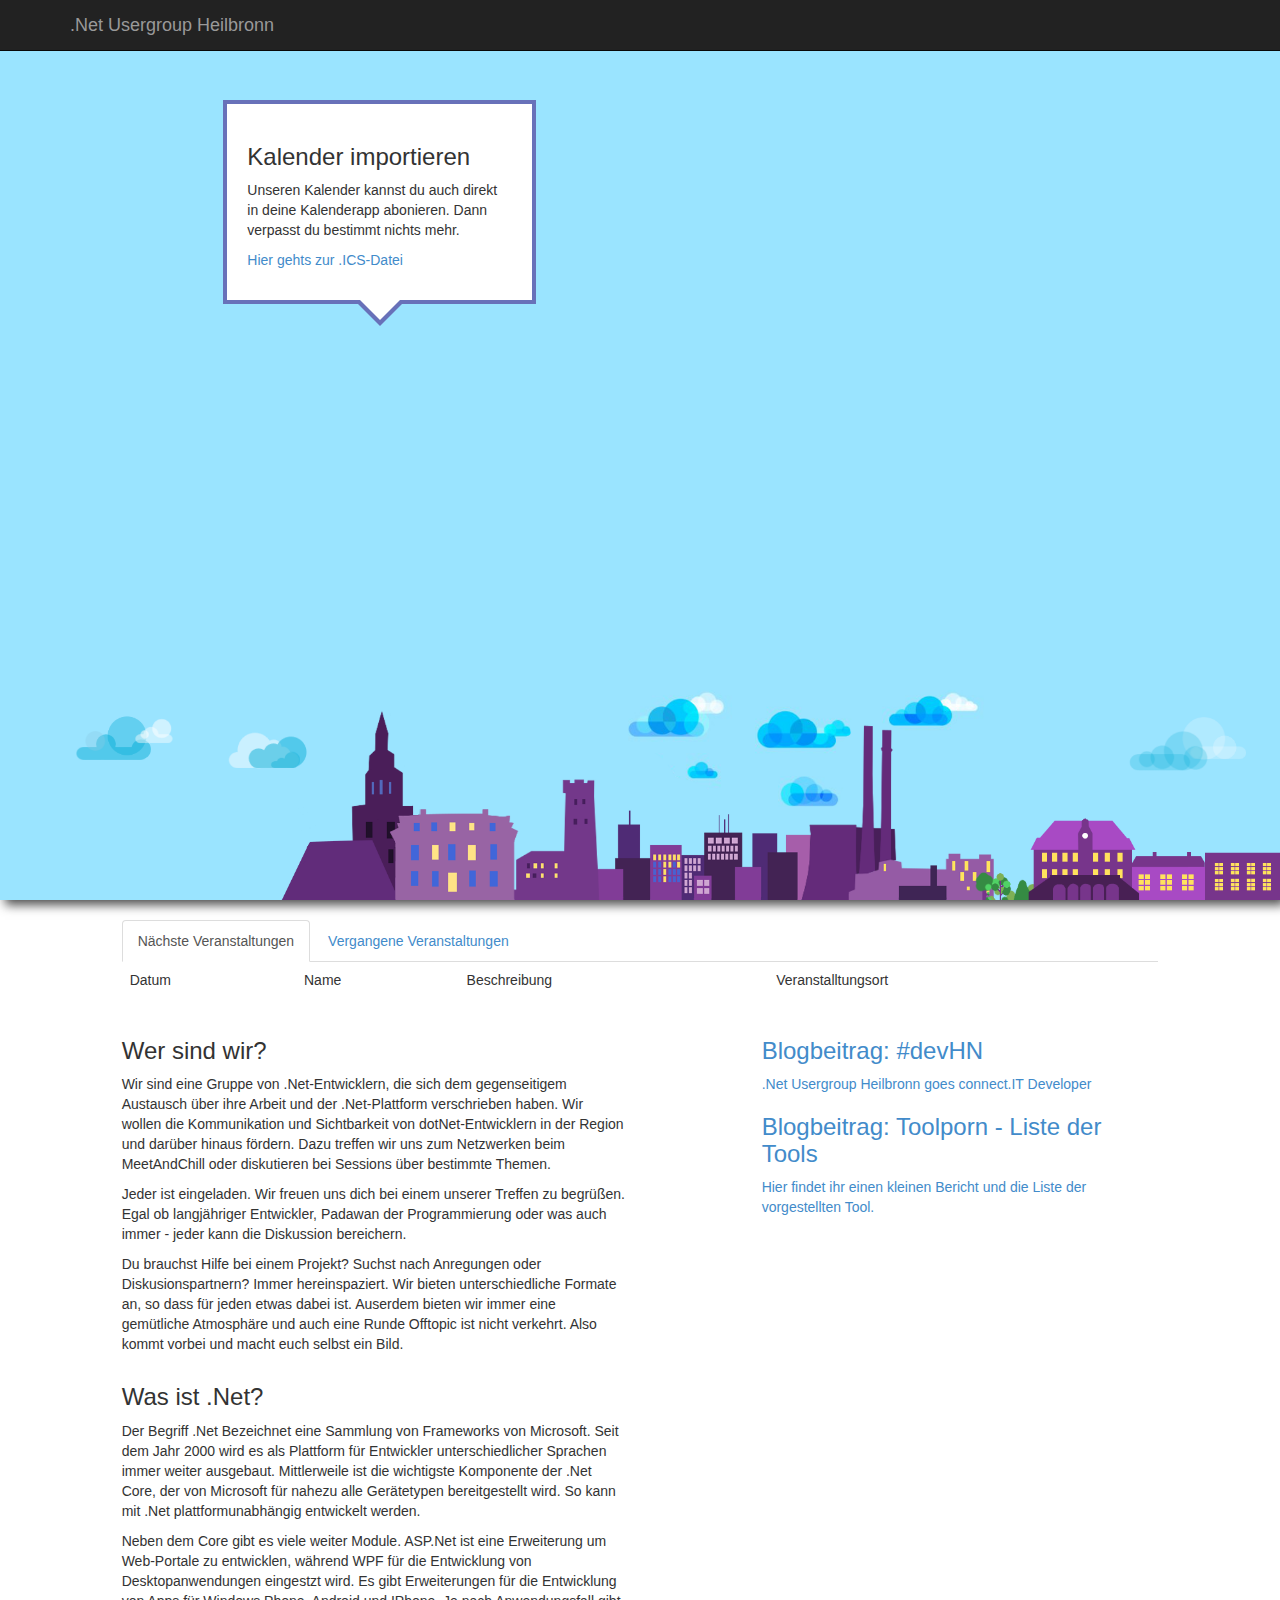
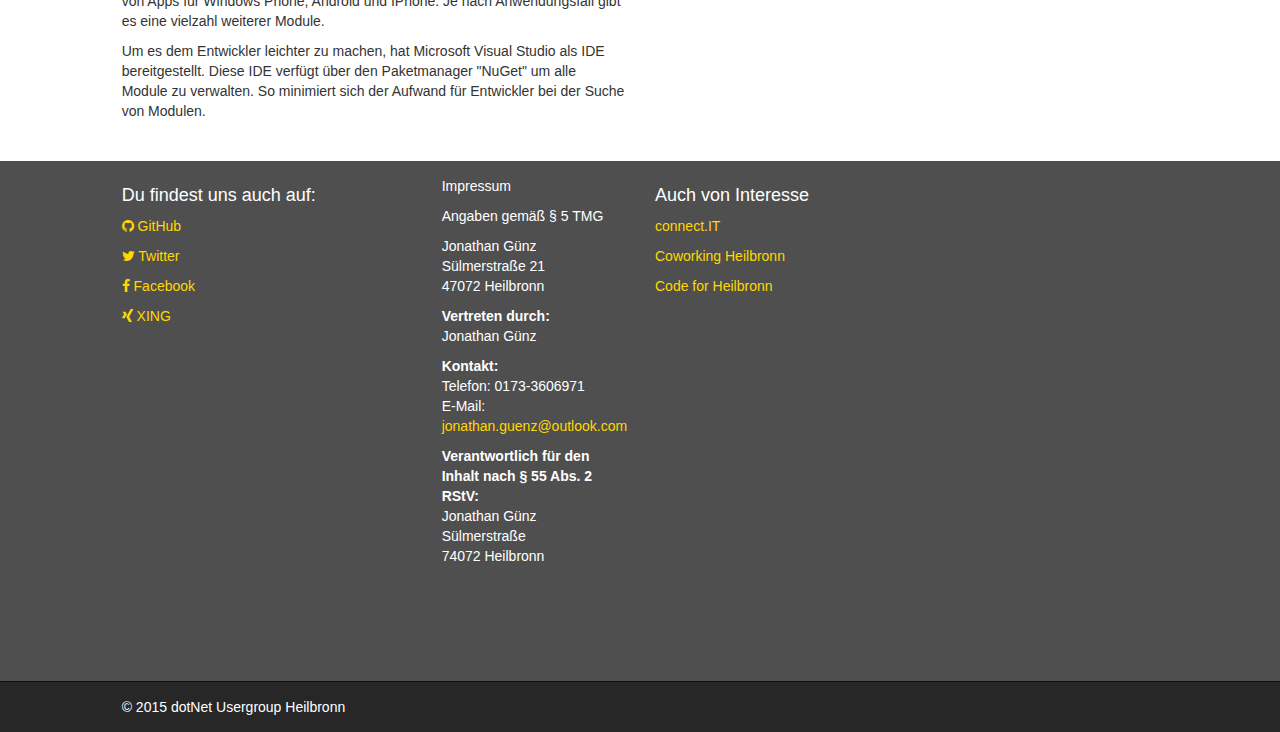
==== commit d5660f3a: "changed index.html" ====
--- a/index.html
+++ b/index.html
@@ -181,9 +181,6 @@
         </div>
 
         <div class="row">
-            <div class="col-md-4 col-md-offset-1">
-
-            </div>
             <div class="col-md-5 col-md-offset-1">
                 <h3>Was ist .Net?</h3>
                 <p>
@@ -201,6 +198,9 @@
                     Um es dem Entwickler leichter zu machen, hat Microsoft Visual Studio als IDE bereitgestellt. Diese IDE verfügt über den Paketmanager
                     "NuGet" um alle Module zu verwalten. So minimiert sich der Aufwand für Entwickler bei der Suche von Modulen.
                 </p>
+            </div>
+            <div class="col-md-4 col-md-offset-1">
+
             </div>
         </div>
 
